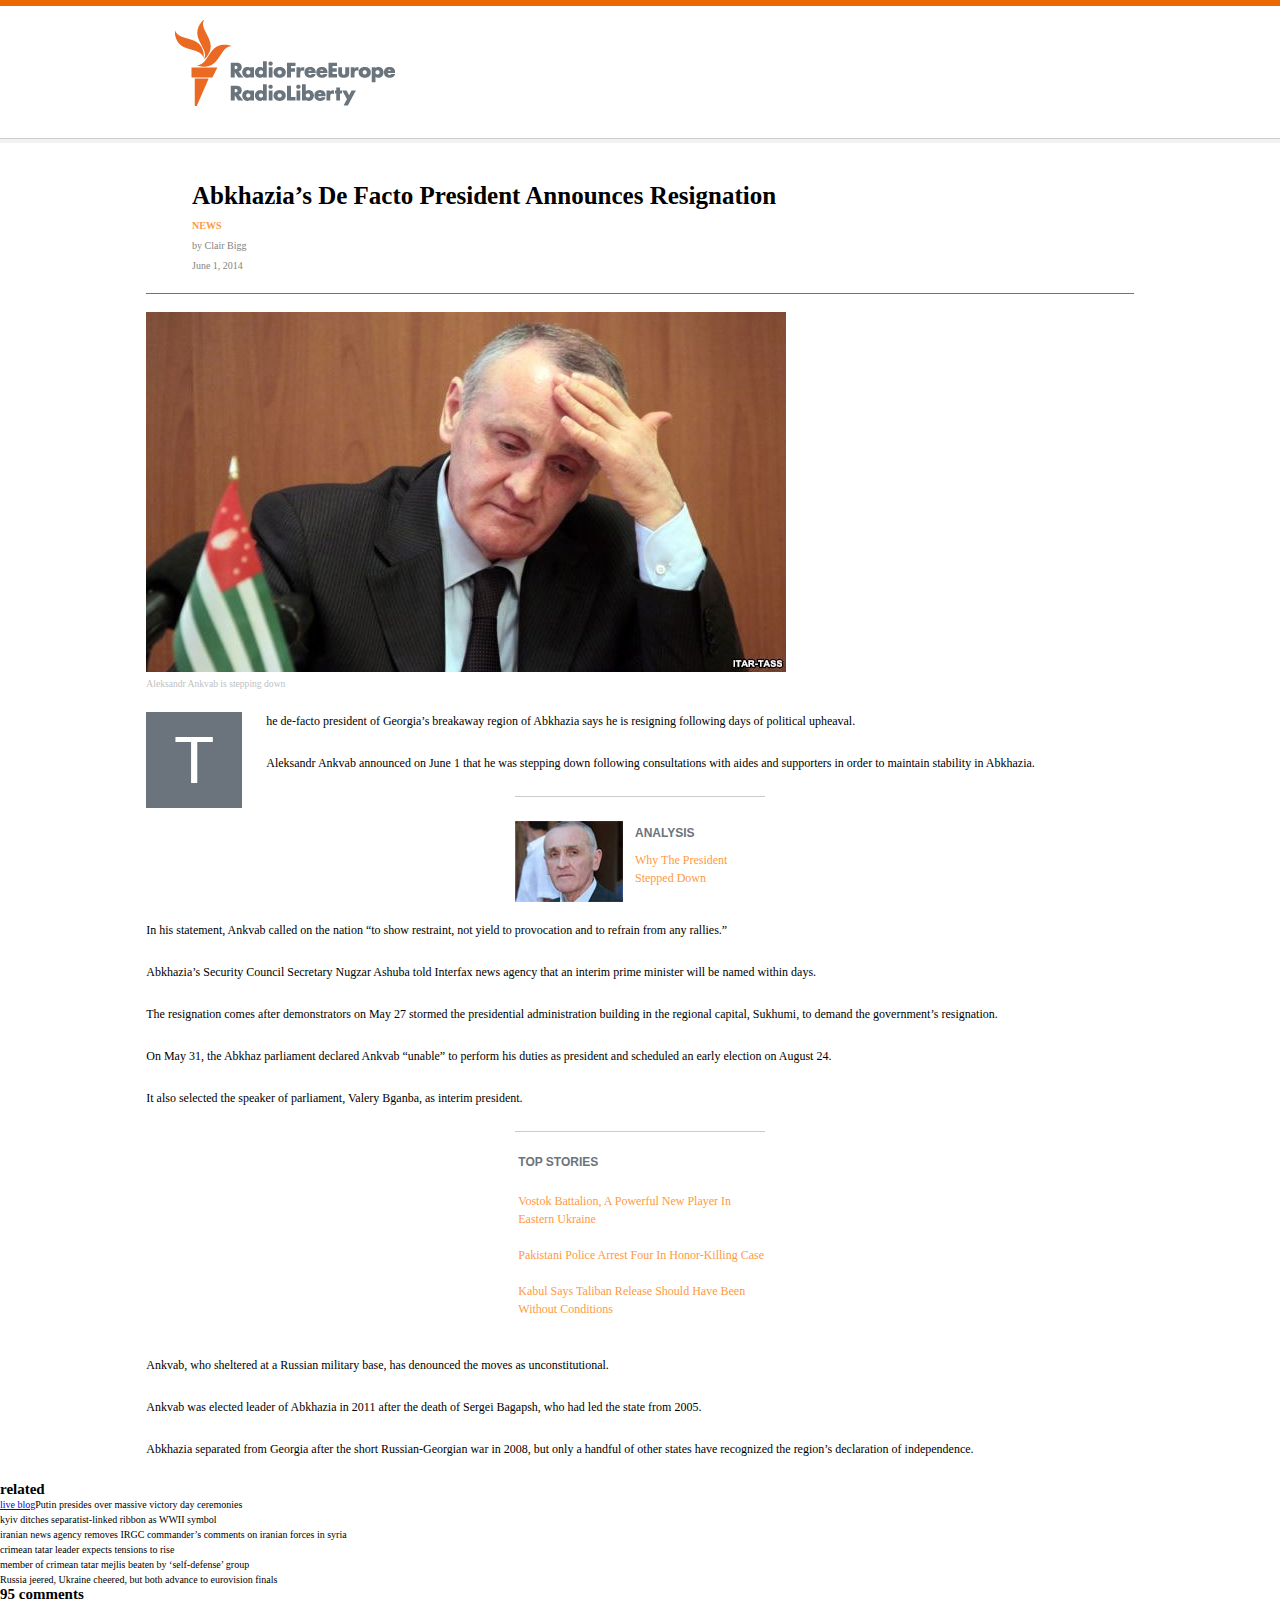
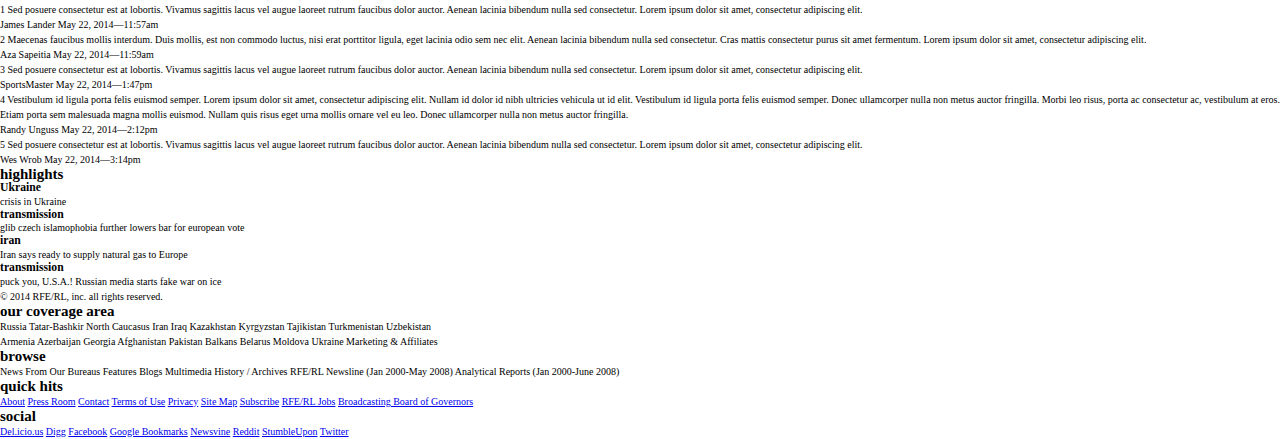
==== index.html @ d3524b1c "news section css complete" ====
<!DOCTYPE html>
<html>
	<head>
		<meta name="viewport" content="width=device-width, initial-scale=1" />
		<title>Radio Free Europe</title>
		<meta charset="UTF-8" /> 
		<link rel="stylesheet" type="text/css" href="/css/style.css" />
	</head>

 	<body>
 		<header><img class="logo" src="/img/rfe-logo.png"><h1 class="hide-text">radio free europe radio liberty</h1></header>
 		
<!-- news -->
 		<div class="btop"><h1 class="top-head">Abkhazia’s De Facto President Announces Resignation</h1>

 		<div class="news-by">
 			<p> <span class="news">news</span> <span class="rwd-line">by Clair Bigg</span><time>June 1, 2014</time></p>
 		</div> <!-- end news-by -->
 		
	 	<div class="news-section">
	 		<div class="aleksandr-ankvab">
	 			<img src="/img/aleksandr-ankvab.jpg">
	 			<p>Aleksandr Ankvab is stepping down</p>
	 		</div> <!-- end aleksandr-ankvab -->

	 		<div class="t"><p>t</p></div>
	 		<p class="sentence">he de-facto president of Georgia’s breakaway region of Abkhazia says he is resigning following days of political upheaval. </p>
			<p class="sentence">Aleksandr Ankvab announced on June 1 that he was stepping down 
			following consultations with aides and supporters in order to maintain stability in Abkhazia.</p>
			
			<div class="analysis"><img src="/img/aleksandr-ankvab2.jpg">
				<h2>analysis</h2>
				<p><a href="#">why the president stepped down</a></p>
			</div>

			<p class="sentence">In his statement, Ankvab called on the nation “to show restraint, not yield to provocation and to refrain from any rallies.”</p>
			<p class="sentence">Abkhazia’s Security Council Secretary Nugzar Ashuba told Interfax news agency that an interim prime minister will be named within days.</p>
			<p class="sentence">The resignation comes after demonstrators on May 27 stormed the presidential administration building in the regional capital, Sukhumi, to demand the government’s resignation.</p>
			<p class="sentence">On May 31, the Abkhaz parliament declared Ankvab “unable” to perform his duties as president and scheduled an early election on August 24.</p>
			<p class="sentence">It also selected the speaker of parliament, Valery Bganba, as interim president.</p>

			<div class="top-stories">	
				<h2>top stories</h2>
				<p class="sentence2"><a href="#">Vostok Battalion, A Powerful New Player In Eastern Ukraine</a></p>
				<p class="sentence2"><a href="#">Pakistani Police Arrest Four In Honor-Killing Case</a></p>
				<p class="sentence2"><a href="#">Kabul Says Taliban Release Should Have Been Without Conditions</a></p>
			</div>


			<p class="sentence">Ankvab, who sheltered at a Russian military base, has denounced the moves as unconstitutional.</p>
			<p class="sentence">Ankvab was elected leader of Abkhazia in 2011 after the death of Sergei Bagapsh, who had led the state from 2005.</p>
			<p class="sentence">Abkhazia separated from Georgia after the short Russian-Georgian war in 2008, but only a handful of other states have recognized the region’s declaration of independence.</p>
		</div><!-- end news-section -->
<!-- related -->
		<h2>related</h2>
		<p><a href="#">live blog</a>Putin presides over massive victory day ceremonies</p>
		<p>kyiv ditches separatist-linked ribbon as WWII symbol</p>
		<p>iranian news agency removes IRGC commander’s comments on iranian forces in syria</p>
		<p>crimean tatar leader expects tensions to rise</p>
		<p>member of crimean tatar mejlis beaten by ‘self-defense’ group</p>
		<p>Russia jeered, Ukraine cheered, but both advance to eurovision finals</p>
<!-- comments -->
		<h2>95 comments</h2>
		<p>1 Sed posuere consectetur est at lobortis. Vivamus sagittis lacus vel augue laoreet rutrum faucibus dolor auctor. Aenean lacinia bibendum nulla sed consectetur. Lorem ipsum dolor sit amet, consectetur adipiscing elit.</p>
		<p>James Lander <time>May 22, 2014—11:57am</time></p>

		<p>2 Maecenas faucibus mollis interdum. Duis mollis, est non commodo luctus, nisi erat porttitor ligula, eget lacinia odio sem nec elit. Aenean lacinia bibendum nulla sed consectetur. Cras mattis consectetur purus sit amet fermentum. Lorem ipsum dolor sit amet, consectetur adipiscing elit.</p>
		<p>Aza Sapeitia <time>May 22, 2014—11:59am</time></p>

		<p>3 Sed posuere consectetur est at lobortis. Vivamus sagittis lacus vel augue laoreet rutrum faucibus dolor auctor. Aenean lacinia bibendum nulla sed consectetur. Lorem ipsum dolor sit amet, consectetur adipiscing elit.</p>
		<p>SportsMaster <time>May 22, 2014—1:47pm</time></p>

		<p>4 Vestibulum id ligula porta felis euismod semper. Lorem ipsum dolor sit amet, consectetur adipiscing elit. Nullam id dolor id nibh ultricies vehicula ut id elit. Vestibulum id ligula porta felis euismod semper. Donec ullamcorper nulla non metus auctor fringilla. Morbi leo risus, porta ac consectetur ac, vestibulum at eros. Etiam porta sem malesuada magna mollis euismod. Nullam quis risus eget urna mollis ornare vel eu leo. Donec ullamcorper nulla non metus auctor fringilla.</p>
		<p>Randy Unguss <time>May 22, 2014—2:12pm</time></p>

		<p>5 Sed posuere consectetur est at lobortis. Vivamus sagittis lacus vel augue laoreet rutrum faucibus dolor auctor. Aenean lacinia bibendum nulla sed consectetur. Lorem ipsum dolor sit amet, consectetur adipiscing elit.</p>
		<p>Wes Wrob <time>May 22, 2014—3:14pm</time></p></div>
<!-- highlights -->
		<h2>highlights</h2>
		<h3>Ukraine</h3> 
		<p>crisis in Ukraine</p>

		<h3>transmission</h3>
		<p>glib czech islamophobia further lowers bar for european vote</p>

		<h3>iran</h3>
		<p>Iran says ready to supply natural gas to Europe</p>

		<h3>transmission</h3>
		<p>puck you, U.S.A.! Russian media starts fake war on ice</p>
<!-- footer -->
		<p>&copy; 2014 RFE/RL, inc. all rights reserved.</p>

		<h2>our coverage area</h2>
		<p>Russia Tatar-Bashkir North Caucasus Iran Iraq Kazakhstan Kyrgyzstan Tajikistan Turkmenistan Uzbekistan</p>
		<p>Armenia Azerbaijan Georgia Afghanistan Pakistan Balkans Belarus Moldova Ukraine Marketing &amp; Affiliates</p>

		<h2>browse</h2>
		<p>News From Our Bureaus Features Blogs Multimedia History / Archives RFE/RL Newsline (Jan 2000-May 2008) Analytical Reports (Jan 2000-June 2008)</p>

		<h2>quick hits</h2>
		<p><a href="#">About</a> <a href="#">Press Room</a> <a href="#">Contact</a> <a href="#">Terms of Use</a> <a href="#">Privacy</a> <a href="#">Site Map</a> <a href="#">Subscribe</a> <a href="#">RFE/RL Jobs</a> <a href="#">Broadcasting Board of Governors</a></p>

		<h2>social</h2>
		<p><a href="#">Del.icio.us</a> <a href="#">Digg</a> <a href="#">Facebook</a> <a href="#">Google Bookmarks</a> <a href="#">Newsvine</a> <a href="#">Reddit</a> <a href="#">StumbleUpon</a> <a href="#">Twitter</a></p>
 	</body>
</html>
---- css/style.css ----
/*---------general styles---------*/




* {
		margin				: 				0 															;
		padding				: 				0 															;
		line-height 		: 				1 															;
}			



body {			
		font-family 		: 				"merriweather","times new roman", serif;
		background			: 				#ffffff													;
		font-size			:   			62.5%                               						; 
}							



h1, 			
h2, 			
h3, 			
h4, 			
h5, 			
h6 {			
		font-family 		: 				"merriweather","times new roman", serif;						
}

p {
	line-height: 1.5em;
}
	
/*---------global combinations-----*/
			

img {
	max-width: 100%;
}


.debug{			
		background			: 				red !important												;
}			




.clearfix:after {
    content: ".";
    display: block;
    height: 0;
    clear: both;
    visibility: hidden;
}

.hide-text {
text-indent: 100%;
white-space: nowrap;
overflow: hidden;
}

.rwd-line {
	display: block;
}			
			
/*---------specific styles---------*/

header{
	width: 100% ;
	border-top: 6px solid #ec6803;
	border-bottom: 1px solid #cccccc;
	outline-bottom: 4px solid #f2f2f2; 
}
.logo {
	margin-left: 13.642857143%; /*191/1400*/
	margin-top: 1.4em;
	margin-bottom: 1em;
}
.btop {
	width: 100% ;
	border-top: 4px solid #f2f2f2;
}
.top-head {
	font-size: 2.5em;
	text-align: left;
	margin-left: 15%; /*210/1400*/
	margin-top: 1.5em;
	line-height: 1.2em;
}
.news-by {
	color: #848484;
	margin-left: 15%; /*210/1400*/
}
.news-by p {
	line-height: 3em;	
}

.news {
	color: #ff993f;
	text-transform: uppercase;
	font-weight: bold;

}

.news-section {
	width: 77.142857143%; /*1080/1400*/
	border-top: 1px solid #6b747c;
	margin: 0 auto;
	margin-top: 1em;
	padding-top: 1.5em;
	font-size: 1.2em;
}

.aleksandr-ankvab p{
	color: #bfbfbf;
	font-size: .8em;
	line-height: 2em;
	margin-bottom: 2em;
}

.t{
	width: 5.7em;
	height: 6.7em;
	background: #6b747c;
	padding-left: 2.3em;
	padding-top: 1.3em;
	float: left;
	margin-right: 2em;
	margin-bottom: 1em;
}

.t p{
	color: #ffffff;
	text-transform:uppercase;
	font-size: 5.5em;
	font-family : verdana, arial, sans-serif;
	line-height: 1em;
}

.sentence {
	margin-bottom: 2em;
}

.analysis {
	border-top: 1px solid #cccccc;
	padding-top: 2em;
	width: 250px;
	height: 100px;
	margin:0 auto
}

.analysis img {
	float: left;
	margin-right: 1em;
}

.analysis h2 {
	color: #6b747c;
	text-transform: uppercase;
	font-family : "futurastd", arial, sans-serif;
	font-size: 1em;
	margin-bottom: 1em;
	margin-top: .5em;
}

.analysis a{
	color: #ff993f;
	text-transform: capitalize;
	text-decoration: none;
	font-size: 1em;
}

.top-stories{
	border-top: 1px solid #cccccc;
	padding-top: 2em;
	width: 247px;
	height: 200px;
	margin:0 auto;
	padding-left: .3em;
}

.top-stories h2 {
	color: #6b747c;
	text-transform: uppercase;
	font-family : "futurastd", arial, sans-serif;
	font-size: 1em;
	margin-bottom: 2em;
}

.top-stories a{
	color: #ff993f;
	text-transform: capitalize;
	text-decoration: none;
	font-size: 1em;
}

.sentence2 {
	margin-bottom: 1.5em;
}

/*@media screen and (min-width: 480px) {
	.rwd-line {
		display: inline;
	}
*/
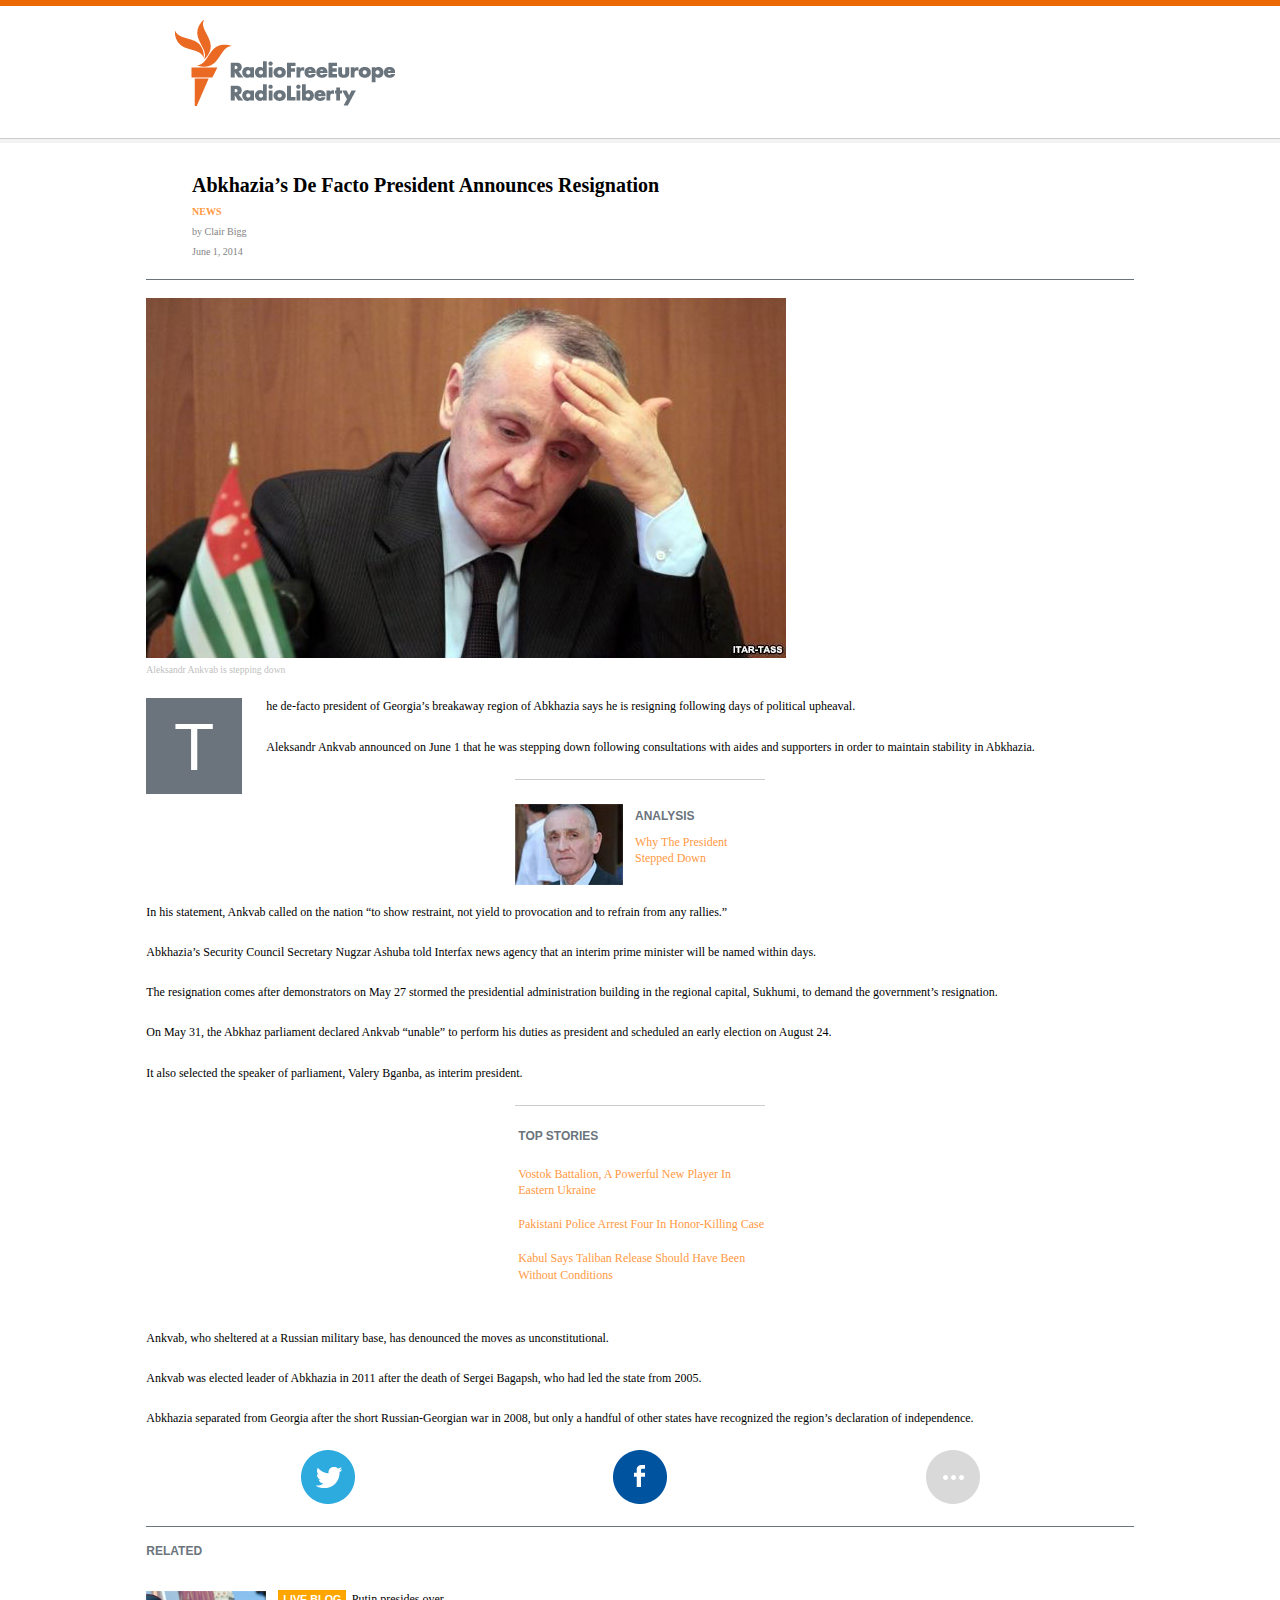
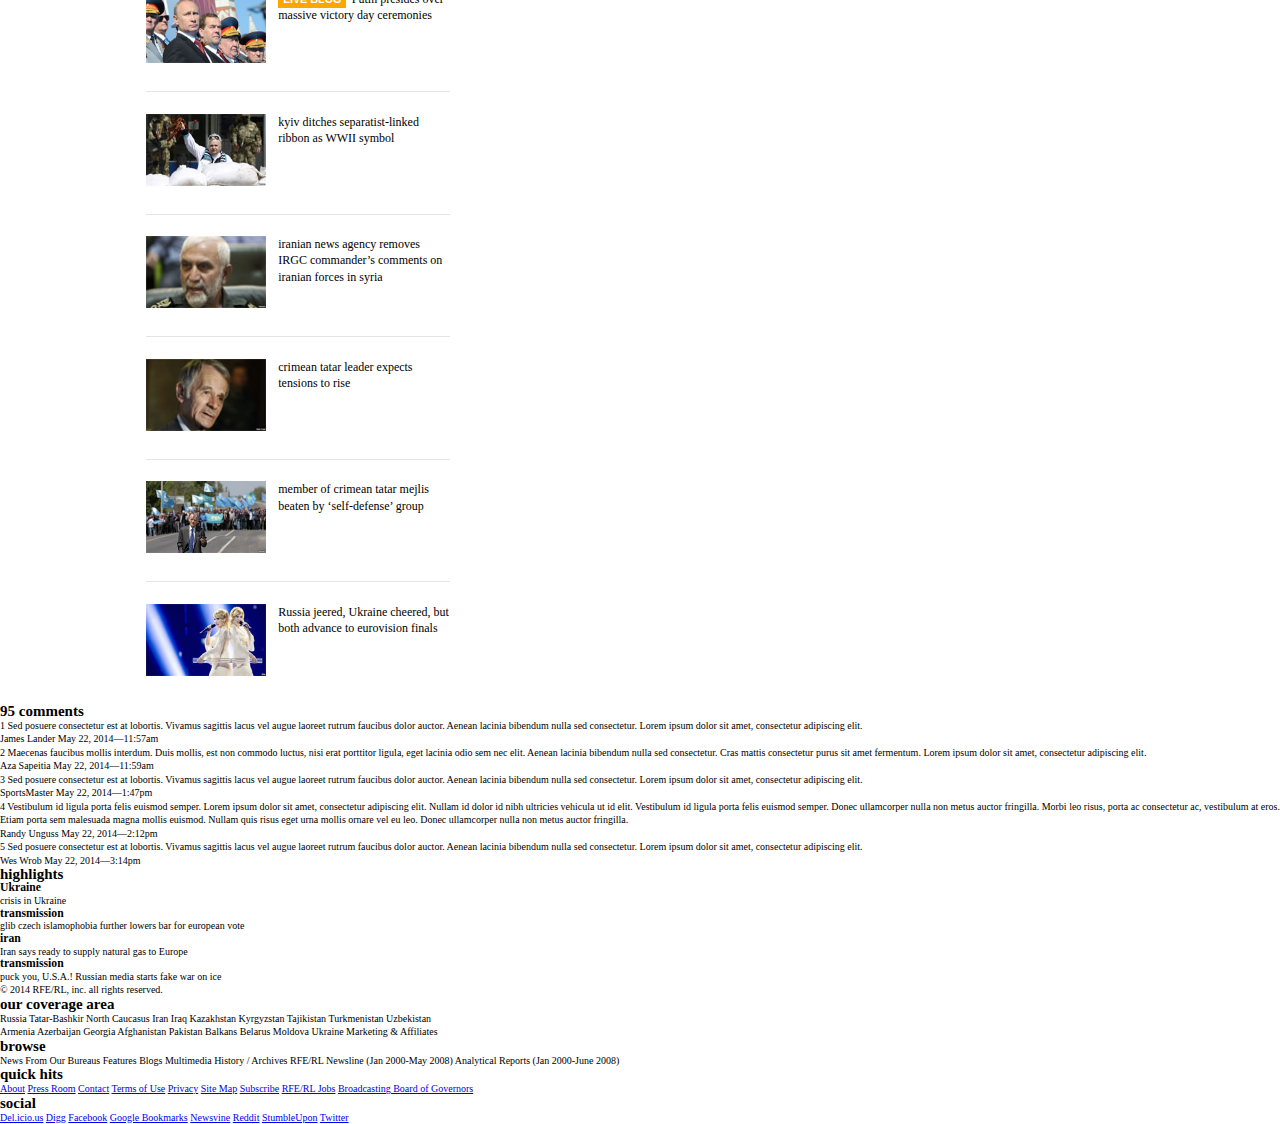
==== commit 6f0f1c2e: "social media and related section css complete" ====
--- a/index.html
+++ b/index.html
@@ -51,14 +51,29 @@
 			<p class="sentence">Ankvab was elected leader of Abkhazia in 2011 after the death of Sergei Bagapsh, who had led the state from 2005.</p>
 			<p class="sentence">Abkhazia separated from Georgia after the short Russian-Georgian war in 2008, but only a handful of other states have recognized the region’s declaration of independence.</p>
 		</div><!-- end news-section -->
+			
+			<div class="social-media">
+				<a href="https://twitter.com/share"><img class="twitter"src="/img/twitter.png"></a>
+				<a href="http://www.facebook.com/sharer/sharer.php?u=#url"><img class="facebook"src="/img/facebook.png"></a>
+				<a href=""><img class="more"src="/img/more.png"></a>
+			</div> <!-- end social-media -->
+		
 <!-- related -->
-		<h2>related</h2>
-		<p><a href="#">live blog</a>Putin presides over massive victory day ceremonies</p>
-		<p>kyiv ditches separatist-linked ribbon as WWII symbol</p>
-		<p>iranian news agency removes IRGC commander’s comments on iranian forces in syria</p>
-		<p>crimean tatar leader expects tensions to rise</p>
-		<p>member of crimean tatar mejlis beaten by ‘self-defense’ group</p>
-		<p>Russia jeered, Ukraine cheered, but both advance to eurovision finals</p>
+		<div class="related-section">
+			<h2>related</h2>
+			<div class="size"><img src="/img/putin.jpg"><p><a class="live-blog" href="#">live blog</a>Putin presides over massive victory day ceremonies</p></div>
+
+			<div class="border size"><img src="/img/kyiv.jpg"><p>kyiv ditches separatist-linked ribbon as WWII symbol</p></div>
+
+			<div class="border size"><img src="/img/iranian.jpg"><p>iranian news agency removes IRGC commander’s comments on iranian forces in syria</p></div>
+
+			<div class="border size"><img src="/img/crimean.jpg"><p>crimean tatar leader expects tensions to rise</p></div>
+
+			<div class="border size"><img src="/img/member.jpg"><p>member of crimean tatar mejlis beaten by ‘self-defense’ group</p></div>
+
+			<div class="border size"><img src="/img/russia.jpg"><p>Russia jeered, Ukraine cheered, but both advance to eurovision finals</p></div>
+		</div><!-- end related-section -->
+
 <!-- comments -->
 		<h2>95 comments</h2>
 		<p>1 Sed posuere consectetur est at lobortis. Vivamus sagittis lacus vel augue laoreet rutrum faucibus dolor auctor. Aenean lacinia bibendum nulla sed consectetur. Lorem ipsum dolor sit amet, consectetur adipiscing elit.</p>
--- a/css/style.css
+++ b/css/style.css
@@ -29,7 +29,7 @@
 }
 
 p {
-	line-height: 1.5em;
+	line-height: 1.35em;
 }
 	
 /*---------global combinations-----*/
@@ -83,7 +83,7 @@
 	border-top: 4px solid #f2f2f2;
 }
 .top-head {
-	font-size: 2.5em;
+	font-size: 2em;
 	text-align: left;
 	margin-left: 15%; /*210/1400*/
 	margin-top: 1.5em;
@@ -200,6 +200,70 @@
 	margin-bottom: 1.5em;
 }
 
+.facebook {
+	margin-left: 20%;
+	margin-right: 20%;
+}
+
+.social-media {
+	text-align: center;
+	margin-bottom: 2em;
+}
+
+.related-section {
+	width: 77.142857143%; /*1080/1400*/
+	border-top: 1px solid #6b747c;
+	margin: 0 auto;
+	margin-top: 1em;
+	padding-top: 1.5em;
+	font-size: 1.2em;
+}
+
+.related-section h2 {
+	color: #6b747c;
+	text-transform: uppercase;
+	font-family : "futurastd", arial, sans-serif;
+	font-size: 1em;
+	margin-bottom: 1em;
+}
+
+.related-section img {
+	width: 120px;
+	height: 72px;
+	float: left;
+	margin-right: 1em;
+}
+
+.size{
+	height: 100px;
+	text-align: left;
+	max-width: 304px;
+	padding-top: 1.8em;
+}
+
+.related p {
+	font-size: 1.2em;
+	line-height: 1em;
+	clear: both;
+
+}
+
+.border {
+	border-top: 1px solid #e5e5e5;
+}
+
+.live-blog {
+	background: orange;
+	font-size: .9em;
+	color: #ffffff;
+	text-transform: uppercase;
+	font-weight: bold;
+	text-decoration: none;
+	font-family : "futurastd", arial, sans-serif;
+	padding: 3px 5px;
+	margin-right: .5em;
+}
+
 /*@media screen and (min-width: 480px) {
 	.rwd-line {
 		display: inline;
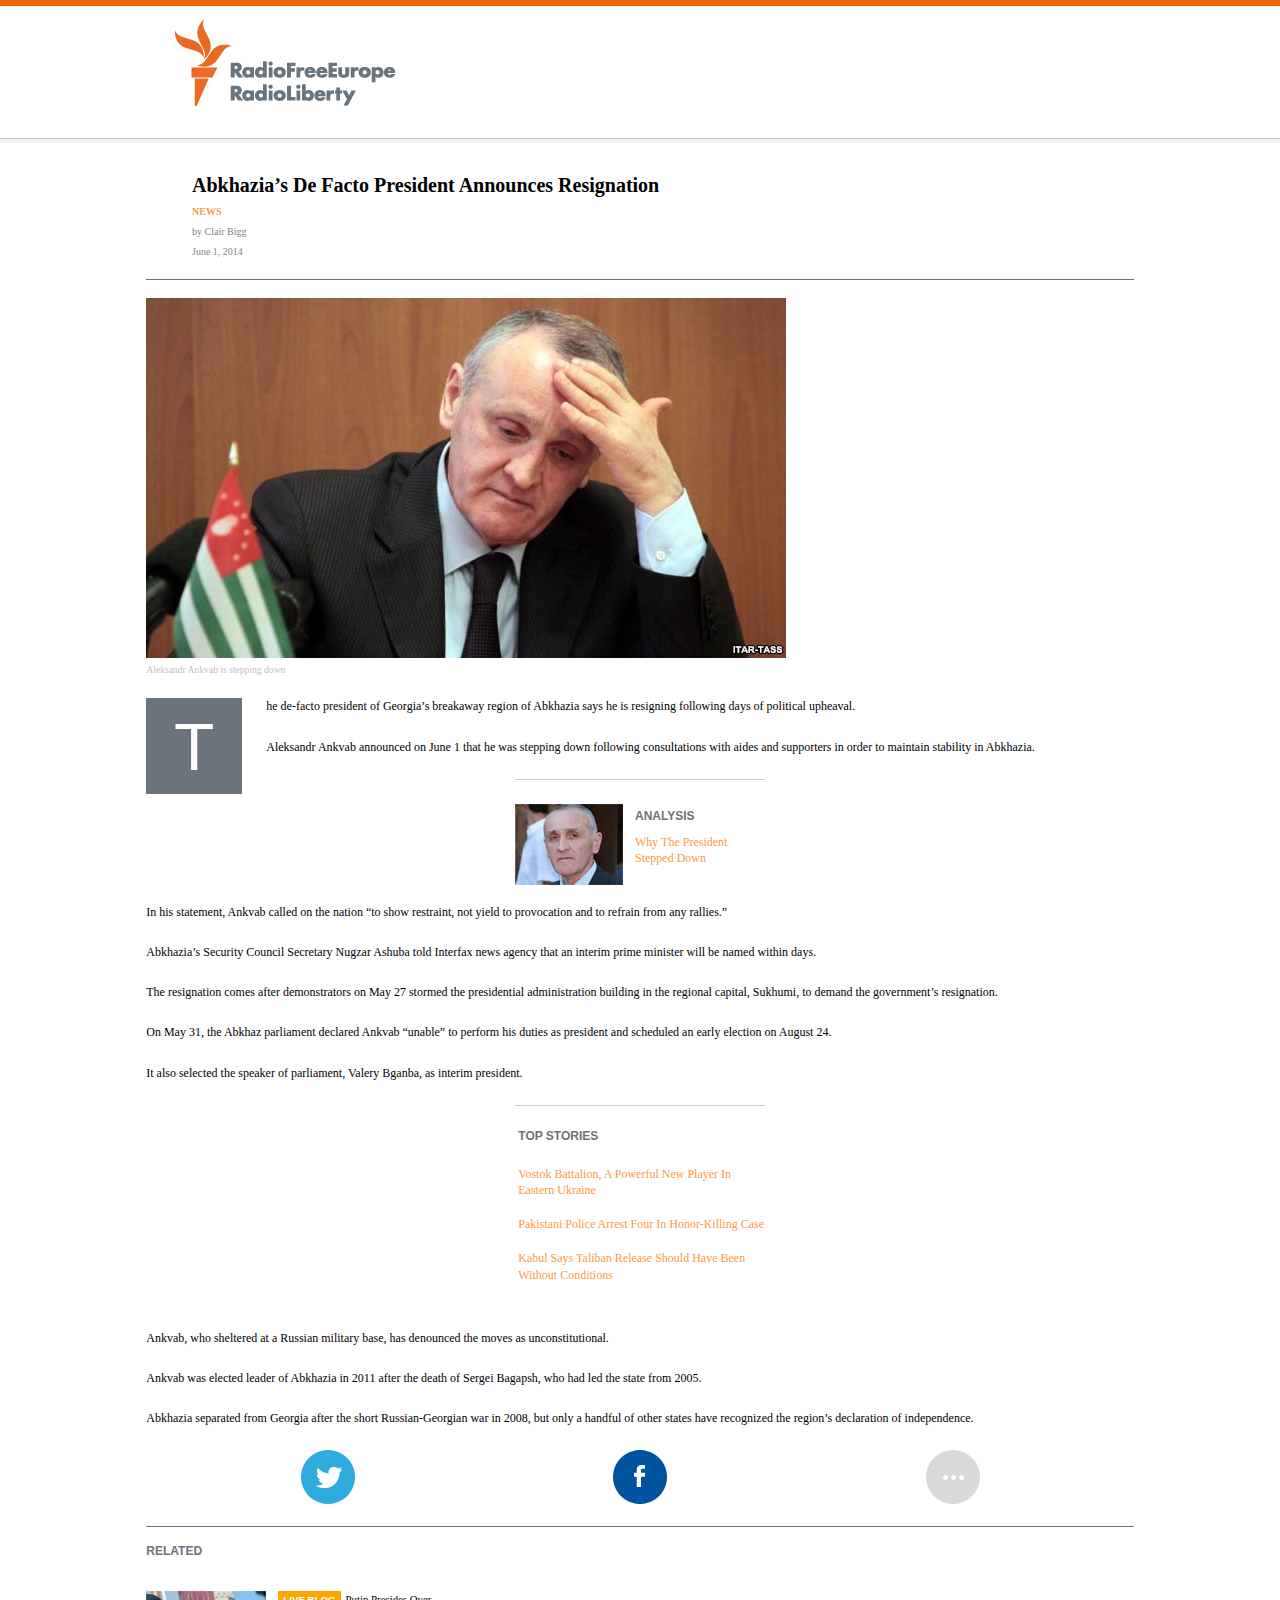
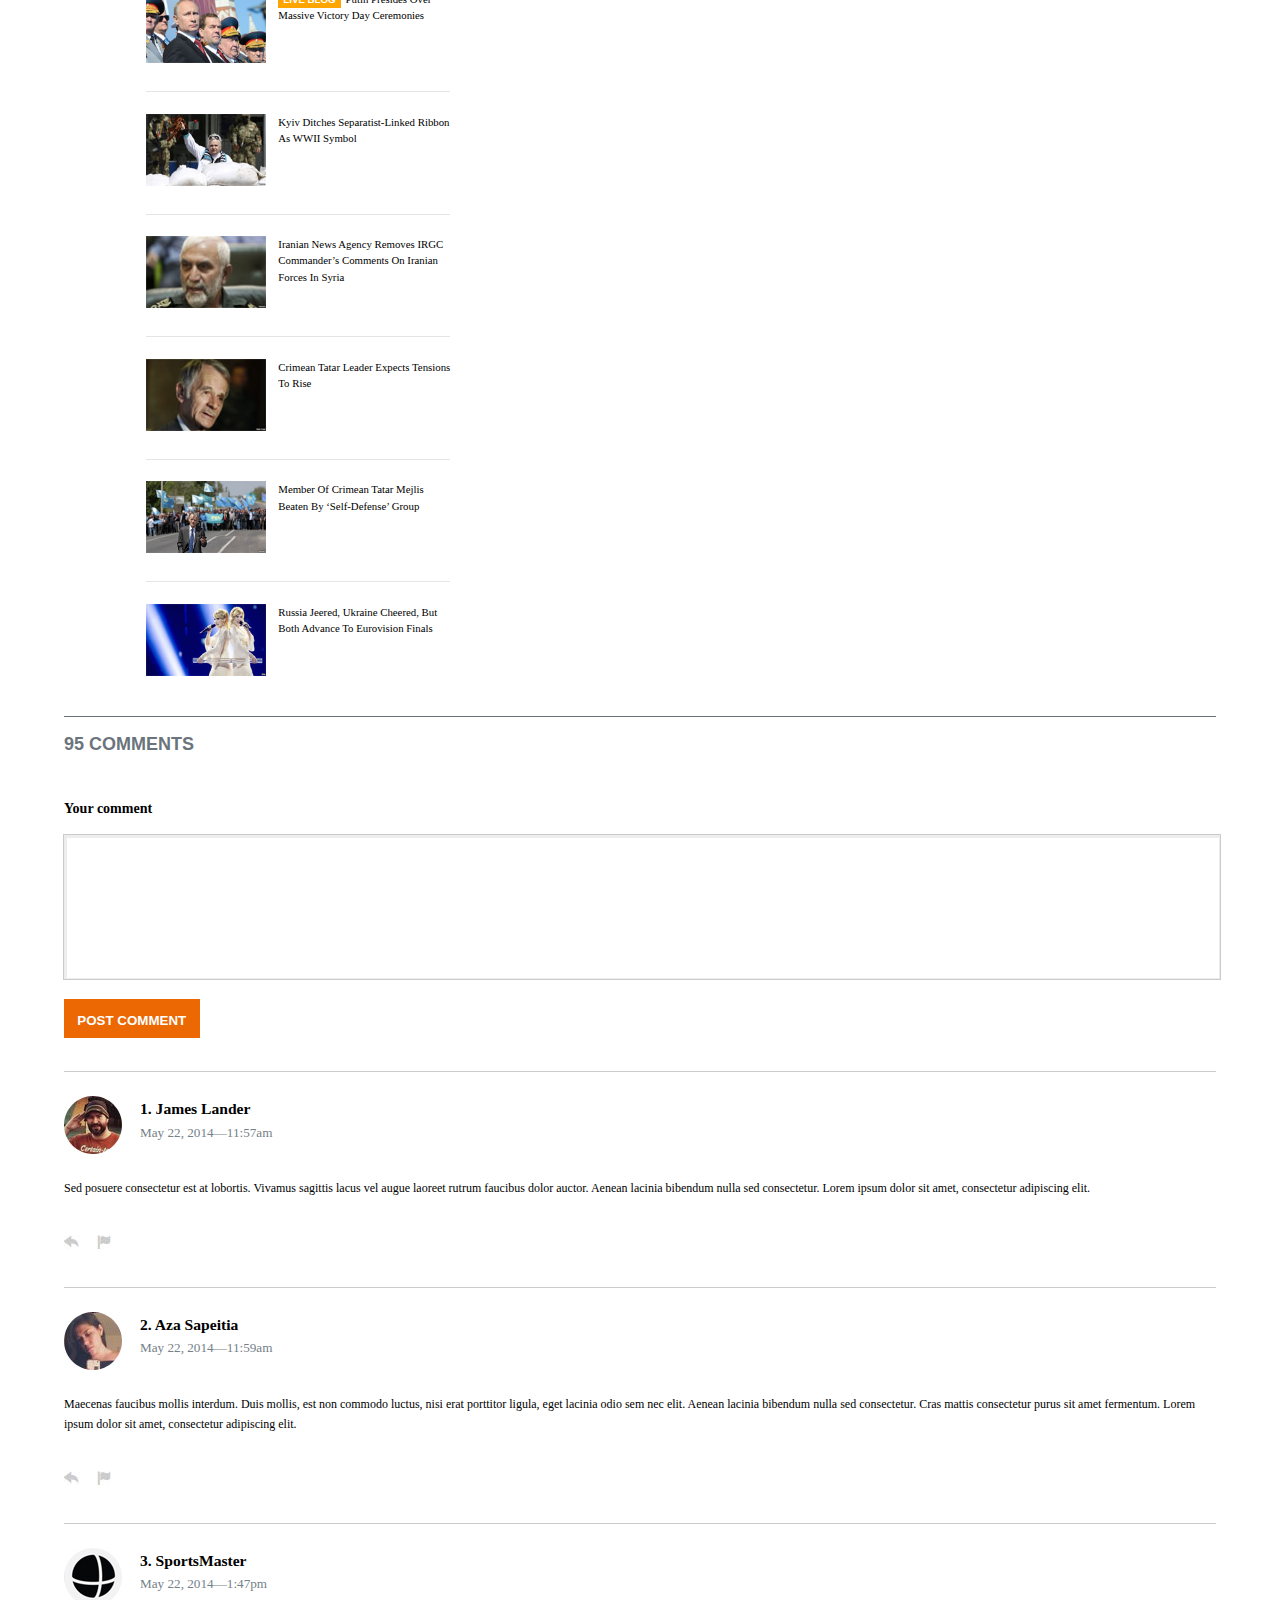
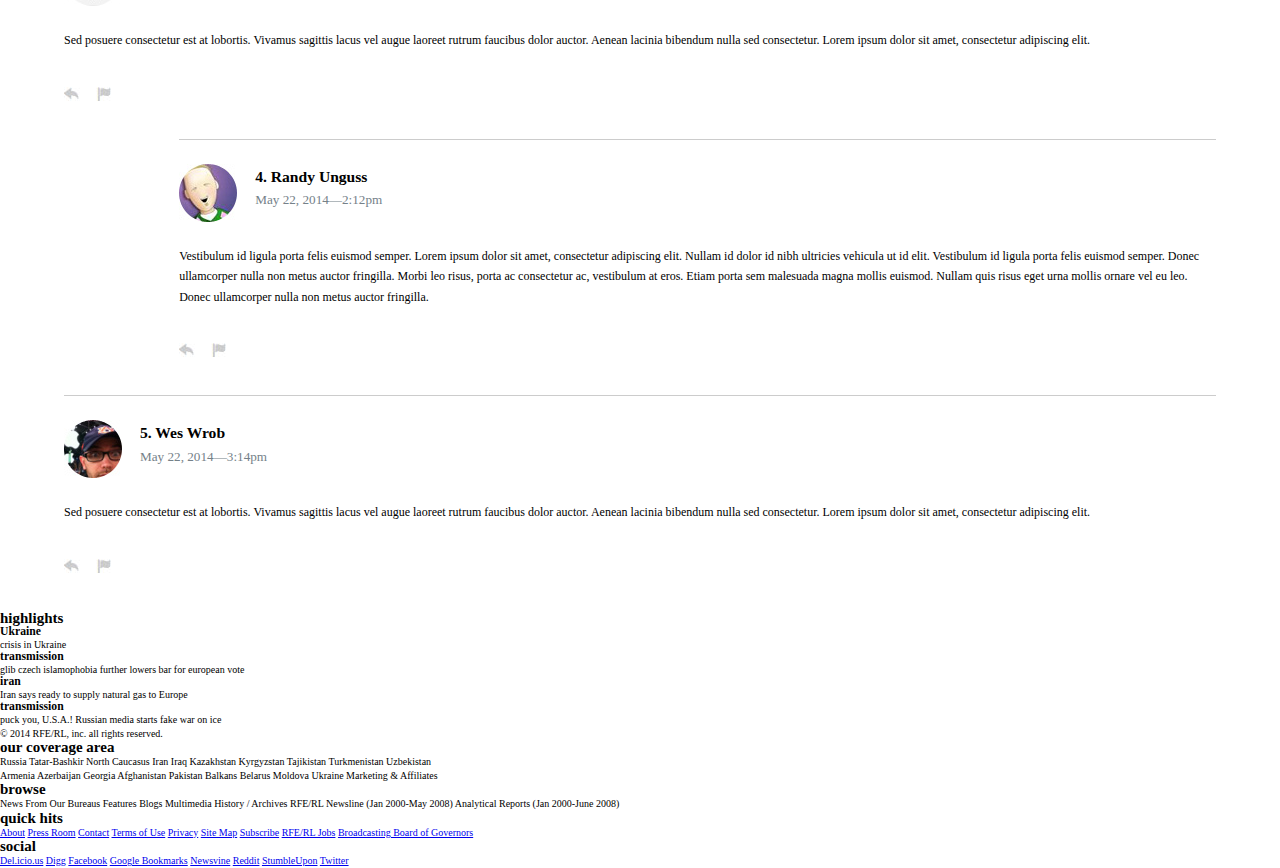
==== commit 4041fb57: "comment section css complete" ====
--- a/index.html
+++ b/index.html
@@ -75,21 +75,69 @@
 		</div><!-- end related-section -->
 
 <!-- comments -->
-		<h2>95 comments</h2>
-		<p>1 Sed posuere consectetur est at lobortis. Vivamus sagittis lacus vel augue laoreet rutrum faucibus dolor auctor. Aenean lacinia bibendum nulla sed consectetur. Lorem ipsum dolor sit amet, consectetur adipiscing elit.</p>
-		<p>James Lander <time>May 22, 2014—11:57am</time></p>
+		<div class="comments-section">
+			<h2>95 comments</h2>
+			
+			<div class="comment-box">
+				<form action="#">
+				<h3 class="your-comment">Your comment</h3> 
+				<input class="input-box" type="text" value="">
+				<span class="rwd-line"><input class="sub-btn" type="submit" value="post comment"></span>
+				</form>
+			</div><!-- end comment-box -->
 
-		<p>2 Maecenas faucibus mollis interdum. Duis mollis, est non commodo luctus, nisi erat porttitor ligula, eget lacinia odio sem nec elit. Aenean lacinia bibendum nulla sed consectetur. Cras mattis consectetur purus sit amet fermentum. Lorem ipsum dolor sit amet, consectetur adipiscing elit.</p>
-		<p>Aza Sapeitia <time>May 22, 2014—11:59am</time></p>
+			<div class="comment">
+				<div class="img-name">
+					<img src="/img/james.jpg">
+					<p class="name">1. James Lander </p>
+					<time class="date">May 22, 2014—11:57am</time>
+				</div>
+				<p><span class="big-number">1</span> Sed posuere consectetur est at lobortis. Vivamus sagittis lacus vel augue laoreet rutrum faucibus dolor auctor. Aenean lacinia bibendum nulla sed consectetur. Lorem ipsum dolor sit amet, consectetur adipiscing elit.</p>
+				<img class="flag" src="/img/flag.jpg">
+			</div> <!-- end comment -->
+			
+			<div class="comment">
+				<div class="img-name">
+					<img src="/img/aza.jpg">
+					<p class="name">2. Aza Sapeitia </p>
+					<time class="date">May 22, 2014—11:59am</time>
+				</div>
+				<p><span class="big-number">2</span> Maecenas faucibus mollis interdum. Duis mollis, est non commodo luctus, nisi erat porttitor ligula, eget lacinia odio sem nec elit. Aenean lacinia bibendum nulla sed consectetur. Cras mattis consectetur purus sit amet fermentum. Lorem ipsum dolor sit amet, consectetur adipiscing elit.</p>
+				<img class="flag" src="/img/flag.jpg">
+			</div> <!-- end comment -->
+			
+			<div class="comment">
+				<div class="img-name">
+					<img src="/img/sportsmaster.jpg">
+					<p class="name">3. SportsMaster</p>
+					<time class="date">May 22, 2014—1:47pm</time>	
+				</div>
+				<p><span class="big-number">3</span> Sed posuere consectetur est at lobortis. Vivamus sagittis lacus vel augue laoreet rutrum faucibus dolor auctor. Aenean lacinia bibendum nulla sed consectetur. Lorem ipsum dolor sit amet, consectetur adipiscing elit.</p>
+				<img class="flag" src="/img/flag.jpg">
+			</div> <!-- end comment -->
+			
+			<div class="reply">
+				<div class="img-name">
+					<img src="/img/randy.jpg">
+					<p class="name">4. Randy Unguss</p>
+					<time class="date">May 22, 2014—2:12pm</time>
+				</div>
+				<p><span class="big-number">4</span> Vestibulum id ligula porta felis euismod semper. Lorem ipsum dolor sit amet, consectetur adipiscing elit. Nullam id dolor id nibh ultricies vehicula ut id elit. Vestibulum id ligula porta felis euismod semper. Donec ullamcorper nulla non metus auctor fringilla. Morbi leo risus, porta ac consectetur ac, vestibulum at eros. Etiam porta sem malesuada magna mollis euismod. Nullam quis risus eget urna mollis ornare vel eu leo. Donec ullamcorper nulla non metus auctor fringilla.</p>
+				<img class="flag" src="/img/flag.jpg">
+			</div> <!-- end reply -->
+			
+			<div class="comment">
+				<div class="img-name">
+					<img src="/img/wes.jpg">			
+					<p class="name">5. Wes Wrob</p>
+					<time class="date">May 22, 2014—3:14pm</time>
+				</div>	
+				<p><span class="big-number">5</span> Sed posuere consectetur est at lobortis. Vivamus sagittis lacus vel augue laoreet rutrum faucibus dolor auctor. Aenean lacinia bibendum nulla sed consectetur. Lorem ipsum dolor sit amet, consectetur adipiscing elit.</p>	
+				<img class="flag" src="/img/flag.jpg">		
+			</div> <!-- end comment -->
+		</div> <!-- end comments-section -->
 
-		<p>3 Sed posuere consectetur est at lobortis. Vivamus sagittis lacus vel augue laoreet rutrum faucibus dolor auctor. Aenean lacinia bibendum nulla sed consectetur. Lorem ipsum dolor sit amet, consectetur adipiscing elit.</p>
-		<p>SportsMaster <time>May 22, 2014—1:47pm</time></p>
 
-		<p>4 Vestibulum id ligula porta felis euismod semper. Lorem ipsum dolor sit amet, consectetur adipiscing elit. Nullam id dolor id nibh ultricies vehicula ut id elit. Vestibulum id ligula porta felis euismod semper. Donec ullamcorper nulla non metus auctor fringilla. Morbi leo risus, porta ac consectetur ac, vestibulum at eros. Etiam porta sem malesuada magna mollis euismod. Nullam quis risus eget urna mollis ornare vel eu leo. Donec ullamcorper nulla non metus auctor fringilla.</p>
-		<p>Randy Unguss <time>May 22, 2014—2:12pm</time></p>
-
-		<p>5 Sed posuere consectetur est at lobortis. Vivamus sagittis lacus vel augue laoreet rutrum faucibus dolor auctor. Aenean lacinia bibendum nulla sed consectetur. Lorem ipsum dolor sit amet, consectetur adipiscing elit.</p>
-		<p>Wes Wrob <time>May 22, 2014—3:14pm</time></p></div>
 <!-- highlights -->
 		<h2>highlights</h2>
 		<h3>Ukraine</h3> 
--- a/css/style.css
+++ b/css/style.css
@@ -92,6 +92,7 @@
 .news-by {
 	color: #848484;
 	margin-left: 15%; /*210/1400*/
+
 }
 .news-by p {
 	line-height: 3em;	
@@ -111,6 +112,7 @@
 	margin-top: 1em;
 	padding-top: 1.5em;
 	font-size: 1.2em;
+	/*padding-left: 15.555555556% 168/1080*/
 }
 
 .aleksandr-ankvab p{
@@ -241,11 +243,10 @@
 	padding-top: 1.8em;
 }
 
-.related p {
-	font-size: 1.2em;
-	line-height: 1em;
-	clear: both;
-
+.related-section p {
+	font-size: .9em;
+	line-height: 1.5em;
+	text-transform: capitalize;
 }
 
 .border {
@@ -264,6 +265,94 @@
 	margin-right: .5em;
 }
 
+.comments-section {
+	width: 90%;
+	border-top: 1px solid #6b747c;
+	margin: 0 auto;
+	margin-top: 1em;
+	padding-top: 1.5em;
+	font-size: 1.2em;
+}
+
+.img-name {
+	margin-bottom: 3em;
+	float: none;
+}
+
+.comments-section p {
+	line-height: 1.7em;
+}
+
+.big-number {
+	display: none;
+}
+
+.comments-section h2 {
+	font-family : "futurastd", arial, sans-serif;
+	text-transform: uppercase;
+	color: #6b747c;
+}
+
+.comment-box {
+	margin-top: 4em;
+}
+
+.input-box {
+	height: 10.5em;
+	width: 100%;
+	margin-top: 1.5em;
+	margin-bottom: 1.5em;
+	outline: 1px solid #cbcbcb;
+	border-top: 3px solid #ededed;
+	border-left: 3px solid #ededed;
+	border-bottom: 1px solid #ededed;
+	border-right: 1px solid #ededed;
+}
+
+.sub-btn {
+	border:none;
+	text-transform: uppercase;
+	color: #ffffff;
+	background: #ec6803; 
+	font-weight: bold;
+	padding: 1.1em 1em .8em;
+	margin-bottom: 2.5em;
+}
+
+.comment,
+.reply {
+	border-top: 1px solid #cccccc;
+	padding-top: 2em;
+	padding-bottom: 3em;
+}
+
+.comment img,
+.reply img {
+
+	margin-right: 1.5em;
+}
+.img-name img{
+	float: left;
+}
+
+.reply {
+	margin-left: 10%;
+}
+
+.name {
+	font-size: 1.3em;
+	font-weight: bold;
+	line-height: 1.5em;
+}
+
+.date {
+	color: #758189;
+	font-size: 1.1em;
+	line-height: 1.5em;
+}
+.flag {
+	margin-top: 3em;
+}
 /*@media screen and (min-width: 480px) {
 	.rwd-line {
 		display: inline;
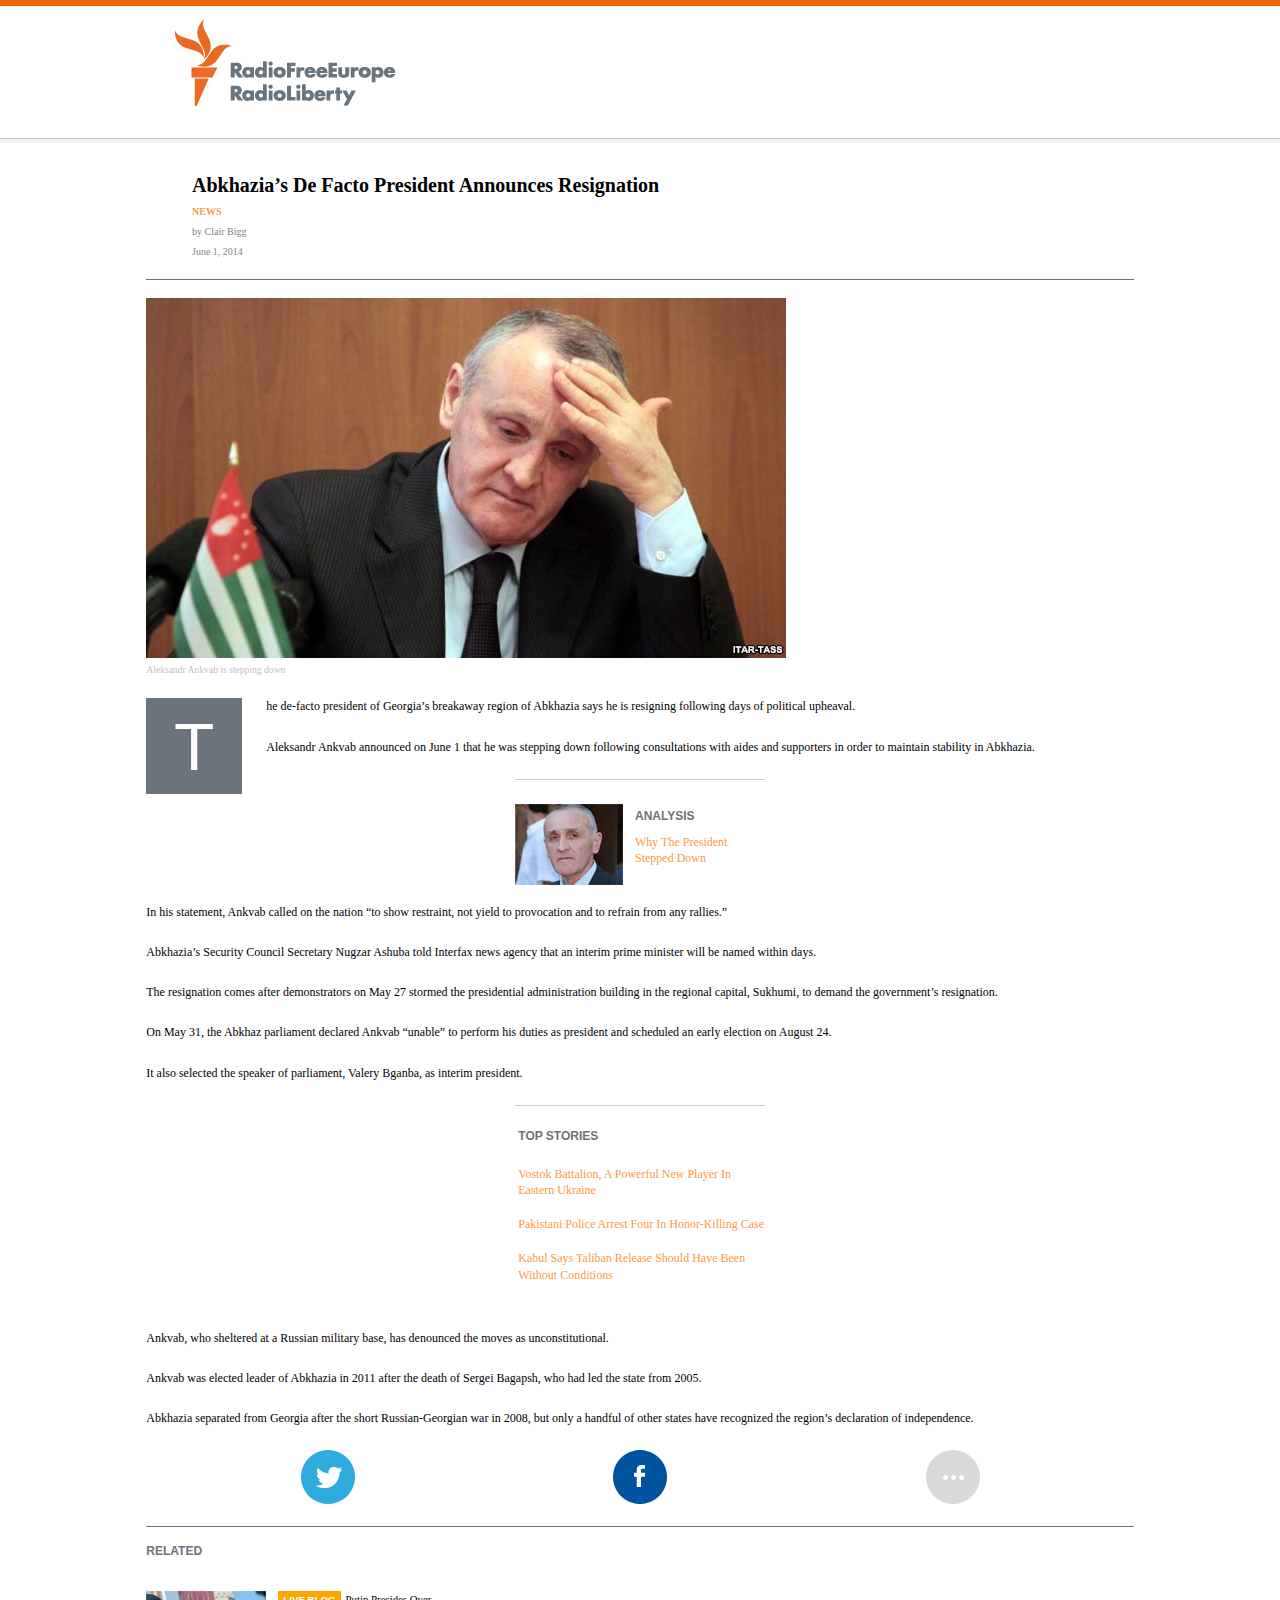
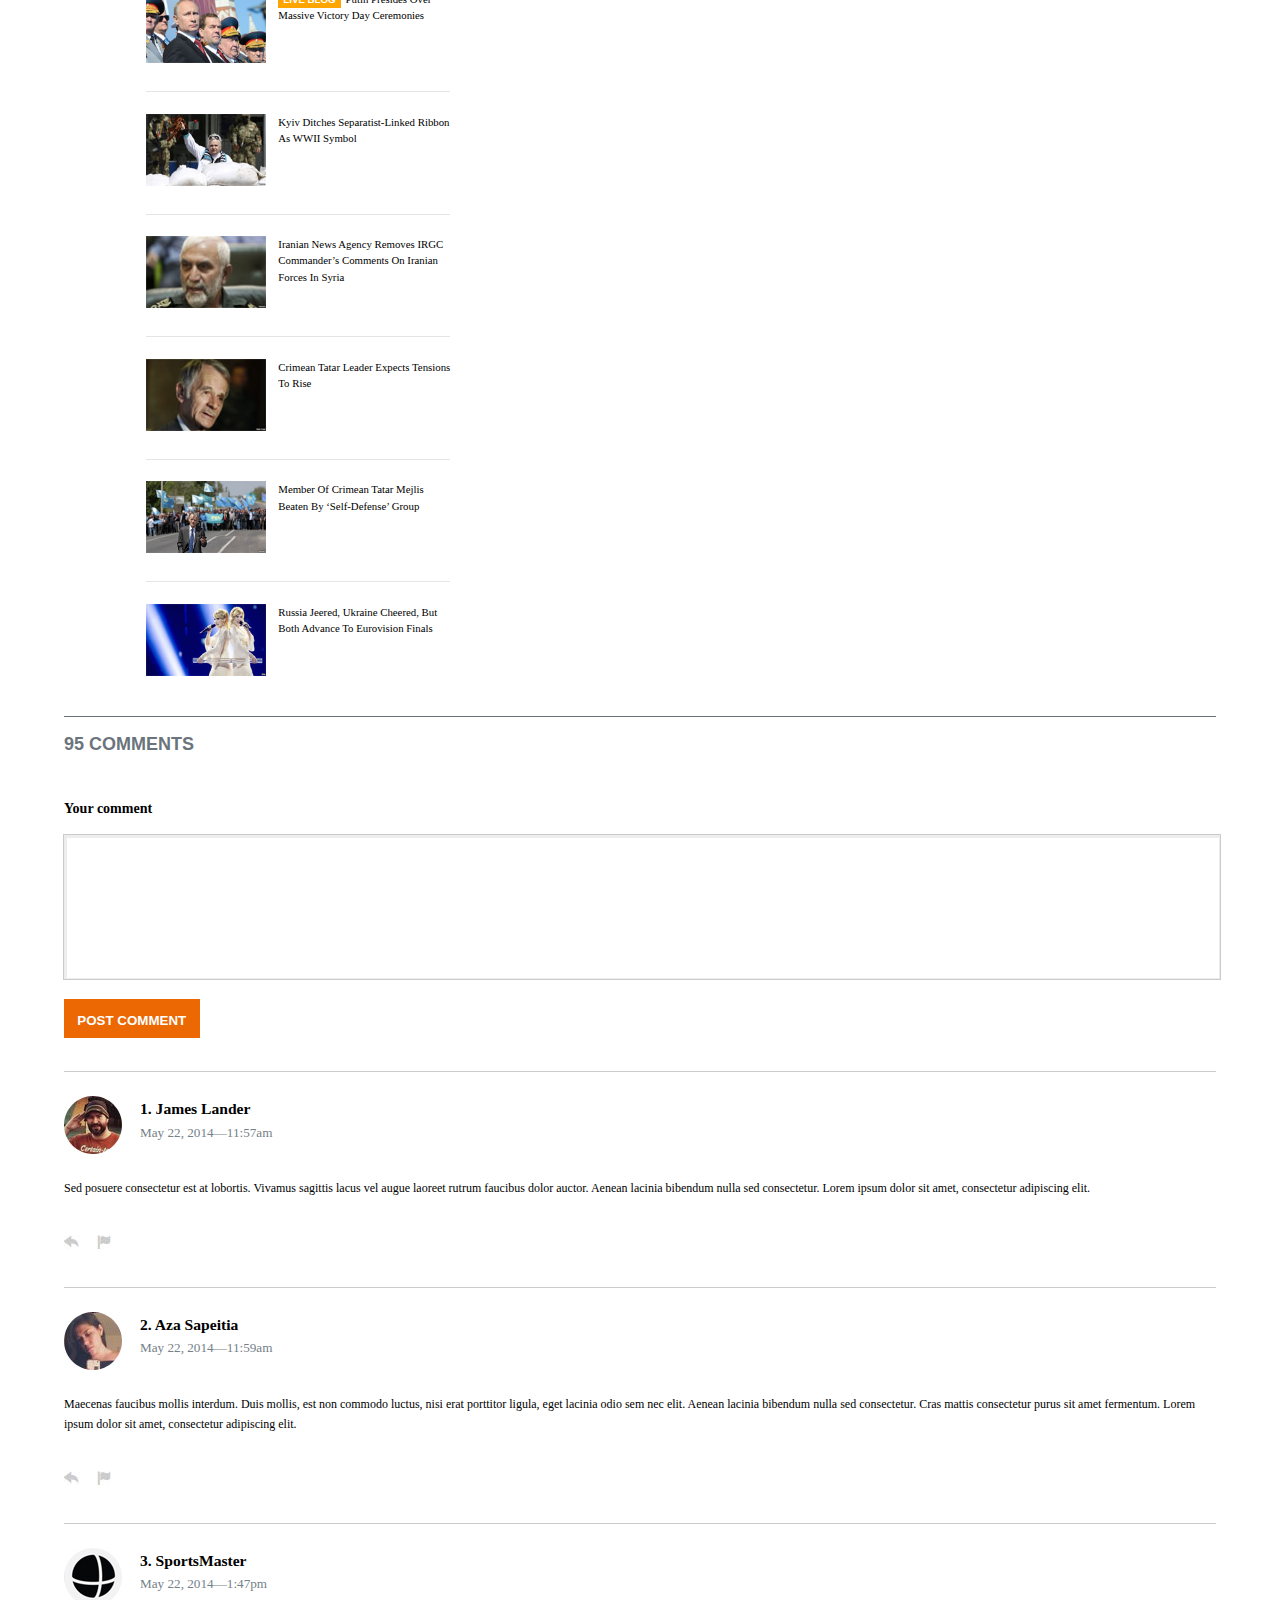
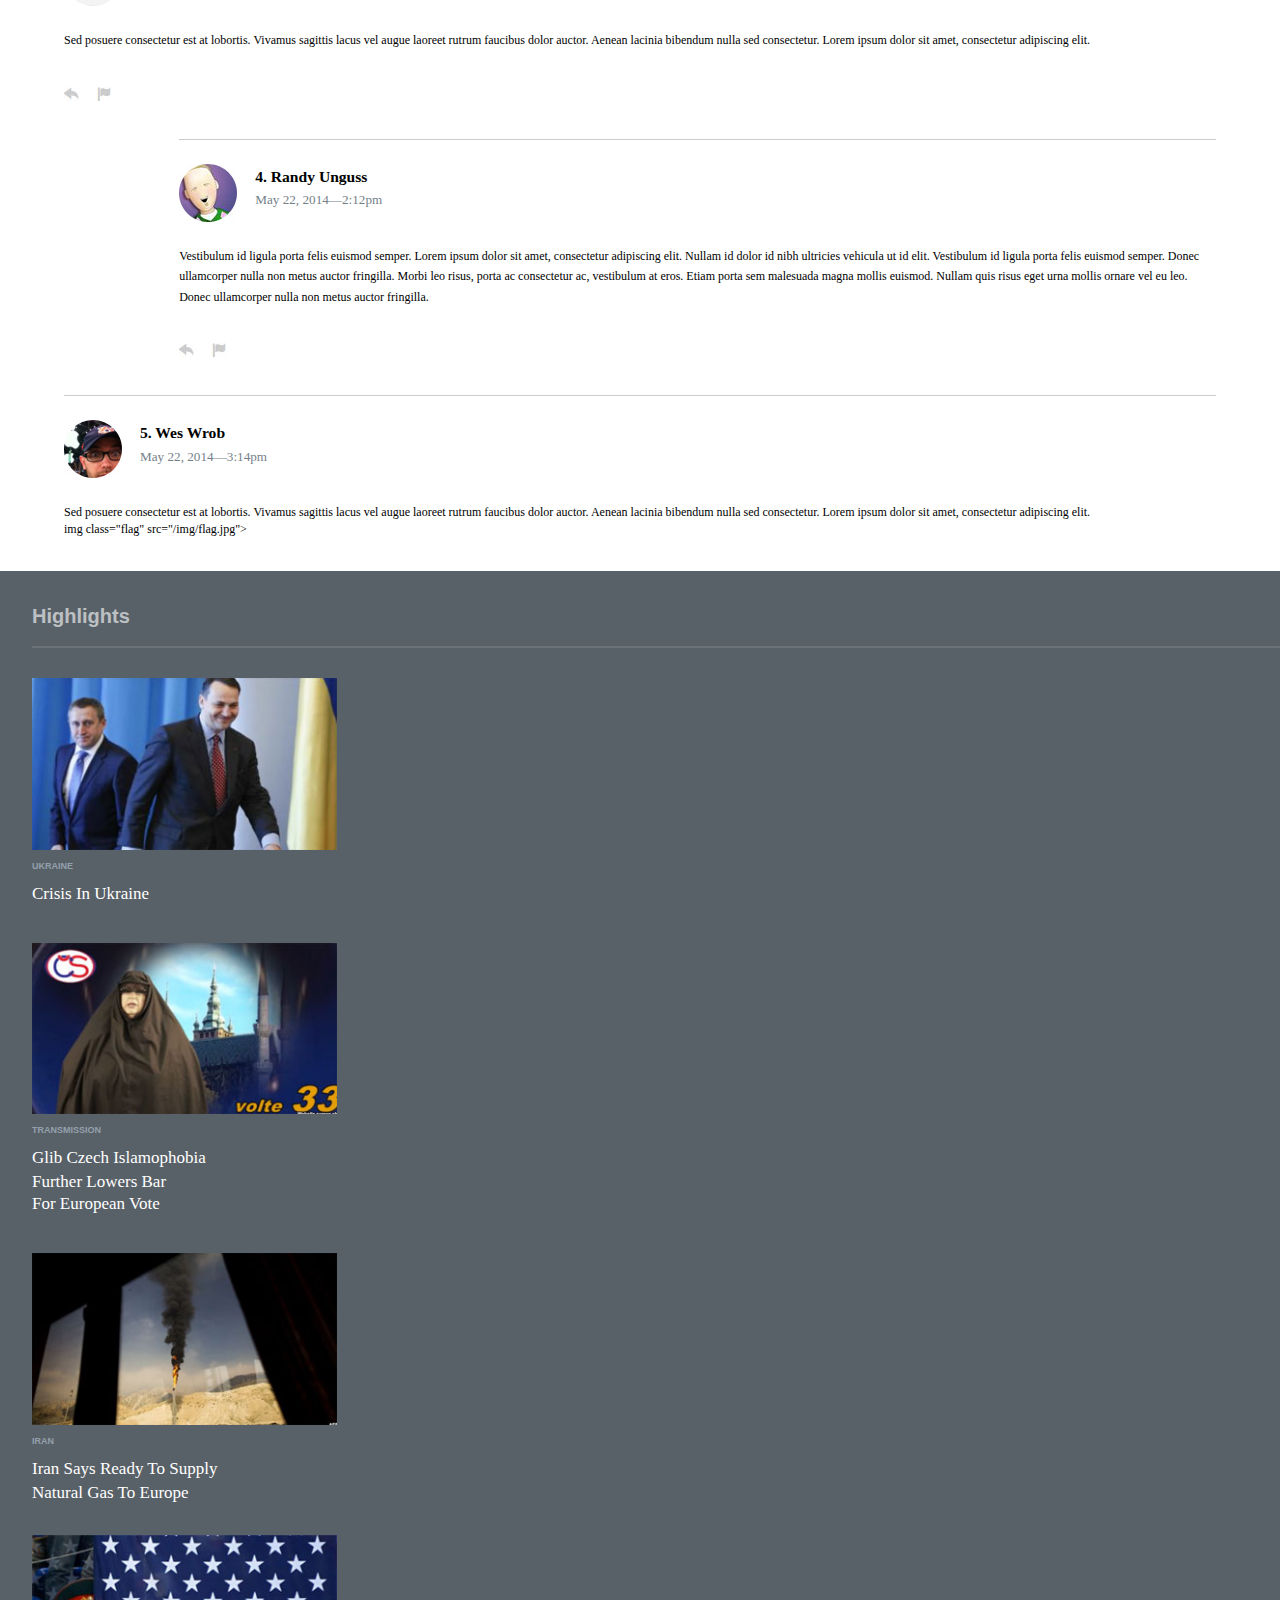
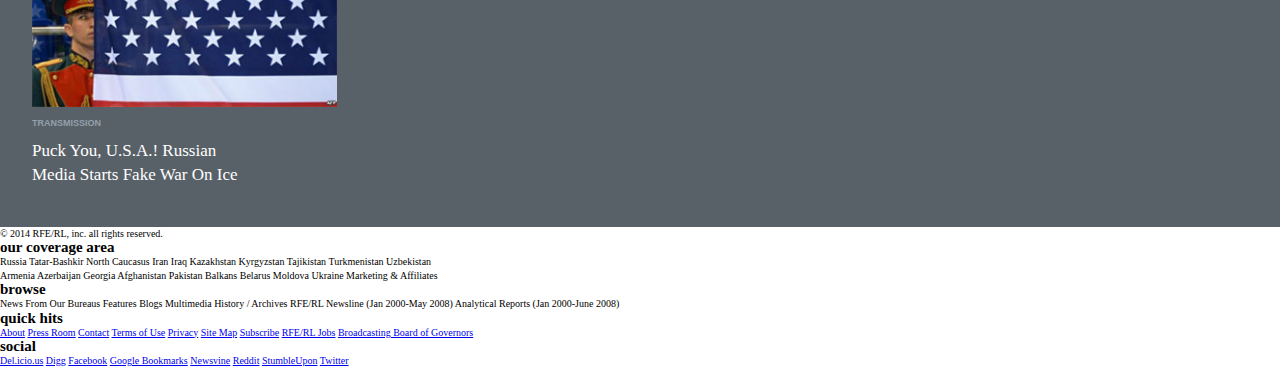
==== commit 2264f32a: "highlights section css complete" ====
--- a/index.html
+++ b/index.html
@@ -133,24 +133,33 @@
 					<time class="date">May 22, 2014—3:14pm</time>
 				</div>	
 				<p><span class="big-number">5</span> Sed posuere consectetur est at lobortis. Vivamus sagittis lacus vel augue laoreet rutrum faucibus dolor auctor. Aenean lacinia bibendum nulla sed consectetur. Lorem ipsum dolor sit amet, consectetur adipiscing elit.</p>	
-				<img class="flag" src="/img/flag.jpg">		
+				img class="flag" src="/img/flag.jpg">		
 			</div> <!-- end comment -->
 		</div> <!-- end comments-section -->
 
 
 <!-- highlights -->
-		<h2>highlights</h2>
-		<h3>Ukraine</h3> 
-		<p>crisis in Ukraine</p>
+		<div class="highlights">
+			<h2>highlights</h2>
+			<div class="highlight-pictures">
+				
+				<img src="/img/ukraine.jpg">
+				<h3>Ukraine</h3> 
+				<p>crisis in Ukraine</p>
 
-		<h3>transmission</h3>
-		<p>glib czech islamophobia further lowers bar for european vote</p>
+				<img src="/img/glib.jpg">
+				<h3>transmission</h3>
+				<p>glib czech islamophobia <span class="rwd-line">further lowers bar</span> for european vote</p>
 
-		<h3>iran</h3>
-		<p>Iran says ready to supply natural gas to Europe</p>
+				<img src="/img/iran.jpg">
+				<h3>iran</h3>
+				<p>Iran says ready to supply <span class="rwd-line">natural gas to Europe</span></p>
 
-		<h3>transmission</h3>
-		<p>puck you, U.S.A.! Russian media starts fake war on ice</p>
+				<img src="/img/puck.jpg">
+				<h3>transmission</h3>
+				<p>puck you, U.S.A.! Russian <span class="rwd-line">media starts fake war on ice</span></p>
+			</div>
+		</div> <!-- end highlights -->
 <!-- footer -->
 		<p>&copy; 2014 RFE/RL, inc. all rights reserved.</p>
 
--- a/css/style.css
+++ b/css/style.css
@@ -353,6 +353,48 @@
 .flag {
 	margin-top: 3em;
 }
+
+.highlights {
+	background: #596168;
+	padding-top: 3.5em;
+}
+
+.highlights h2 {
+	color: #bdc0c3;
+	text-transform: capitalize;
+	font-family : "futurastd", arial, sans-serif;
+	font-size: 2em;
+	margin-bottom: 1em;
+	margin-left: 2.5%;
+}
+
+.highlight-pictures {
+	margin-left: 2.5%;
+	border-top: 2px solid #6a7177;
+	padding-top: 3em;
+	padding-bottom: 1em;
+}
+
+.highlight-pictures h3 {
+	color: #93a0ac;
+	font-size: .9em;
+	text-transform: uppercase;
+	font-family : "futurastd", arial, sans-serif;
+	margin-bottom: 1em;
+}
+
+.highlight-pictures p {
+	color: #ffffff;
+	text-transform: capitalize;
+	font-size: 1.7em;
+	line-height: 1.7em;
+	margin-bottom: 2em;
+}
+
+.highlight-pictures img {
+	width: 305px;
+	margin-bottom: 1em;
+}
 /*@media screen and (min-width: 480px) {
 	.rwd-line {
 		display: inline;
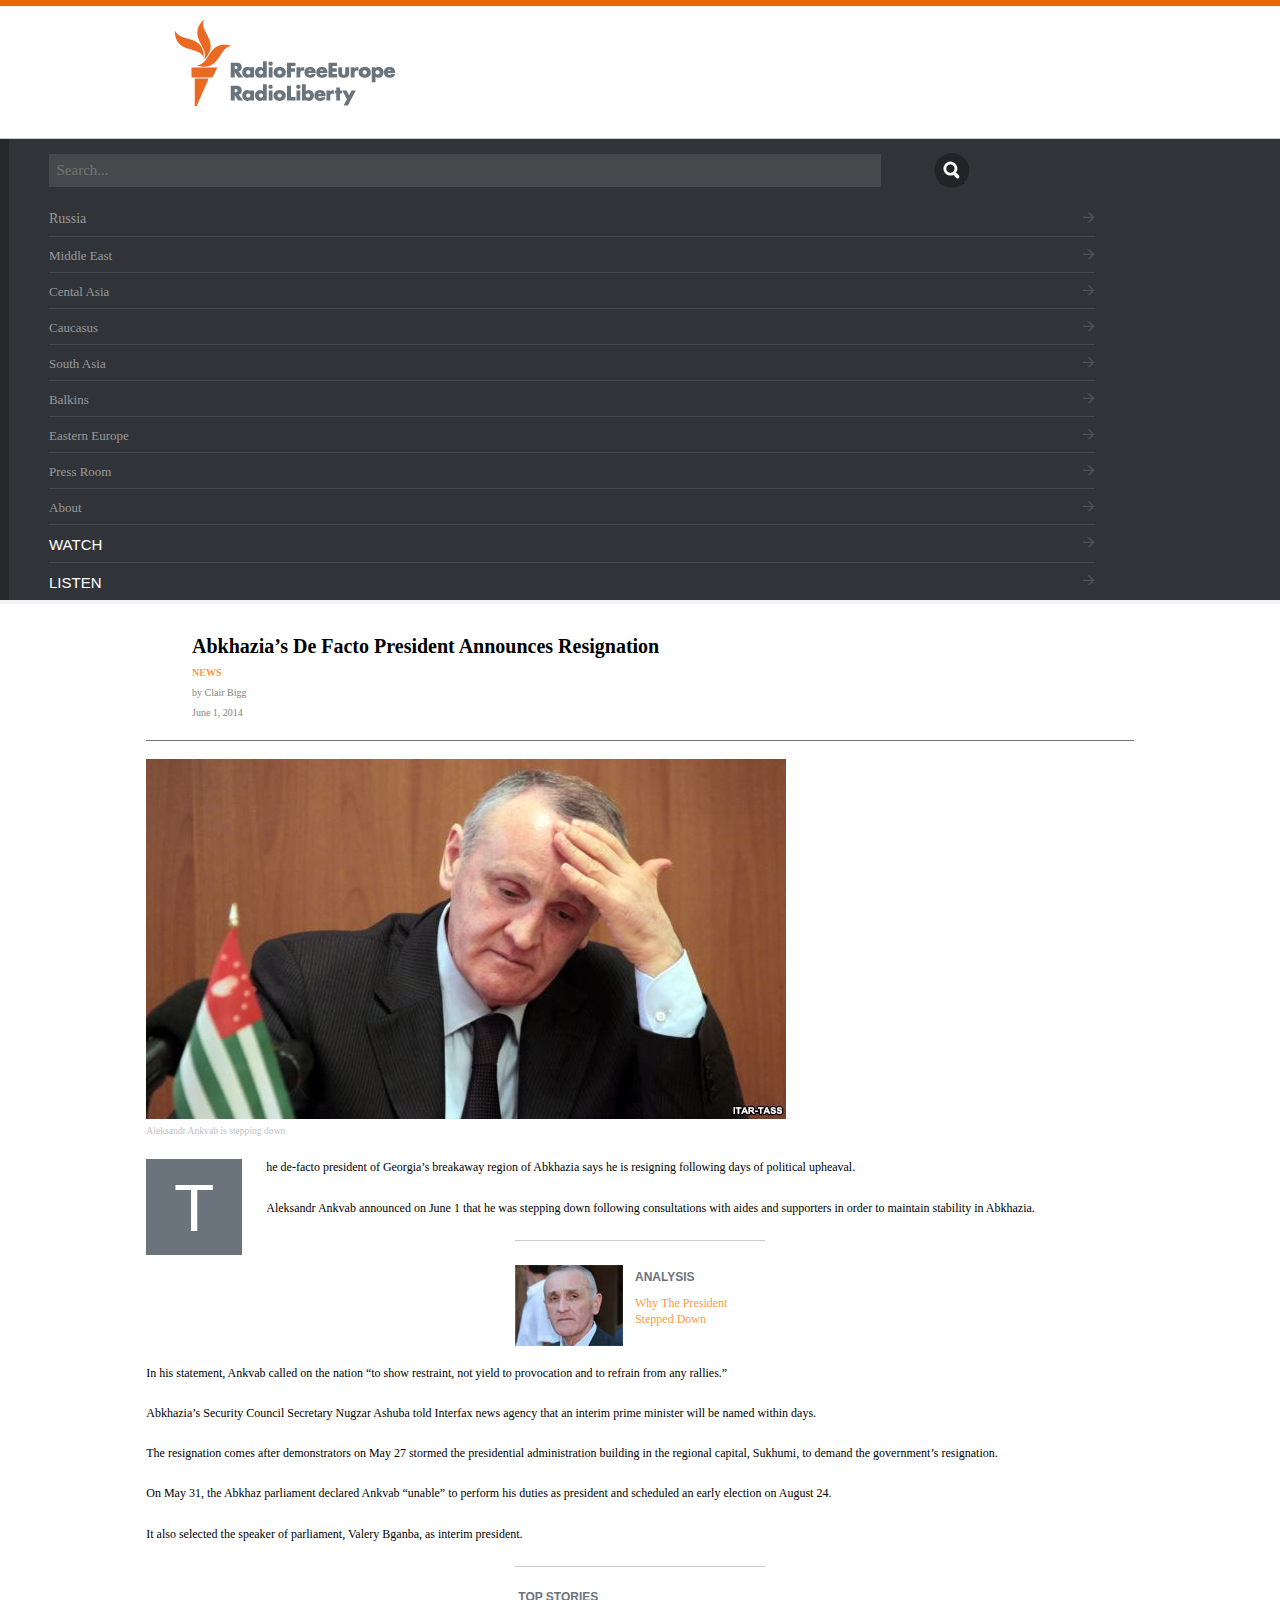
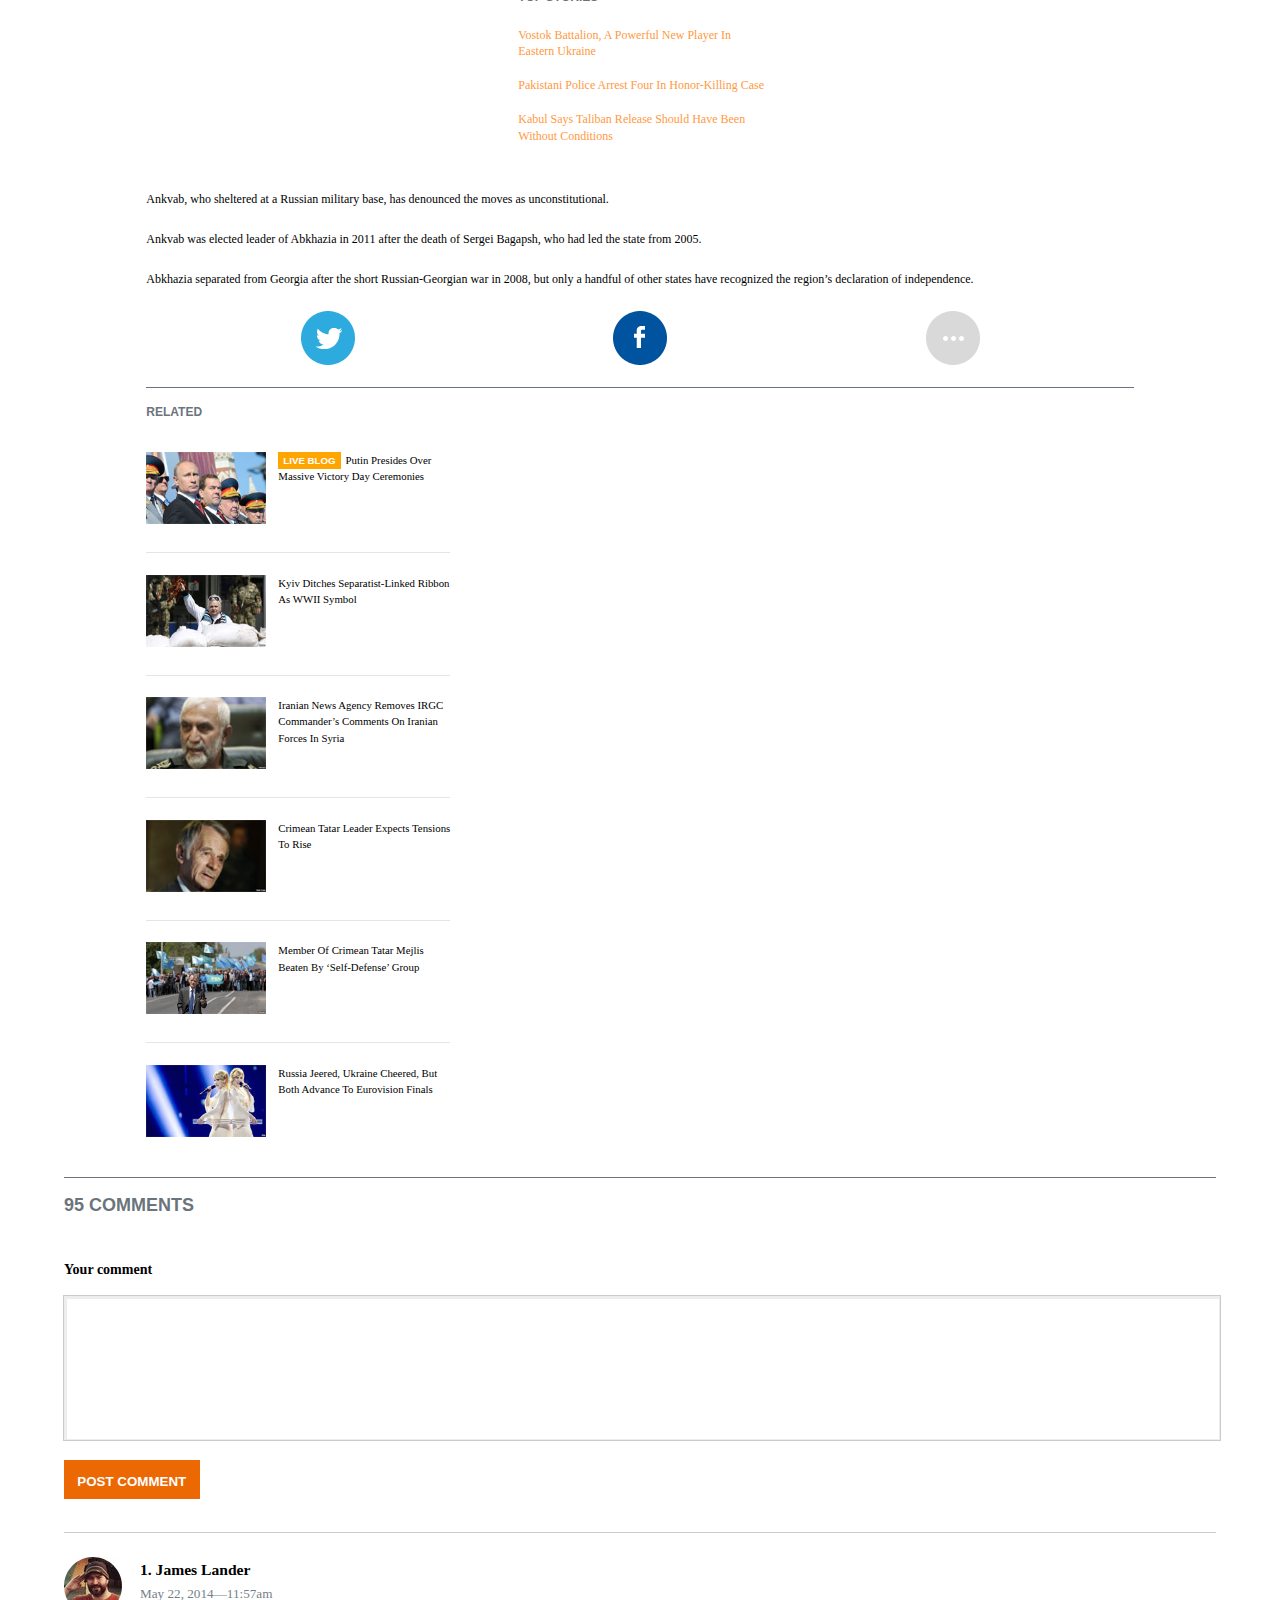
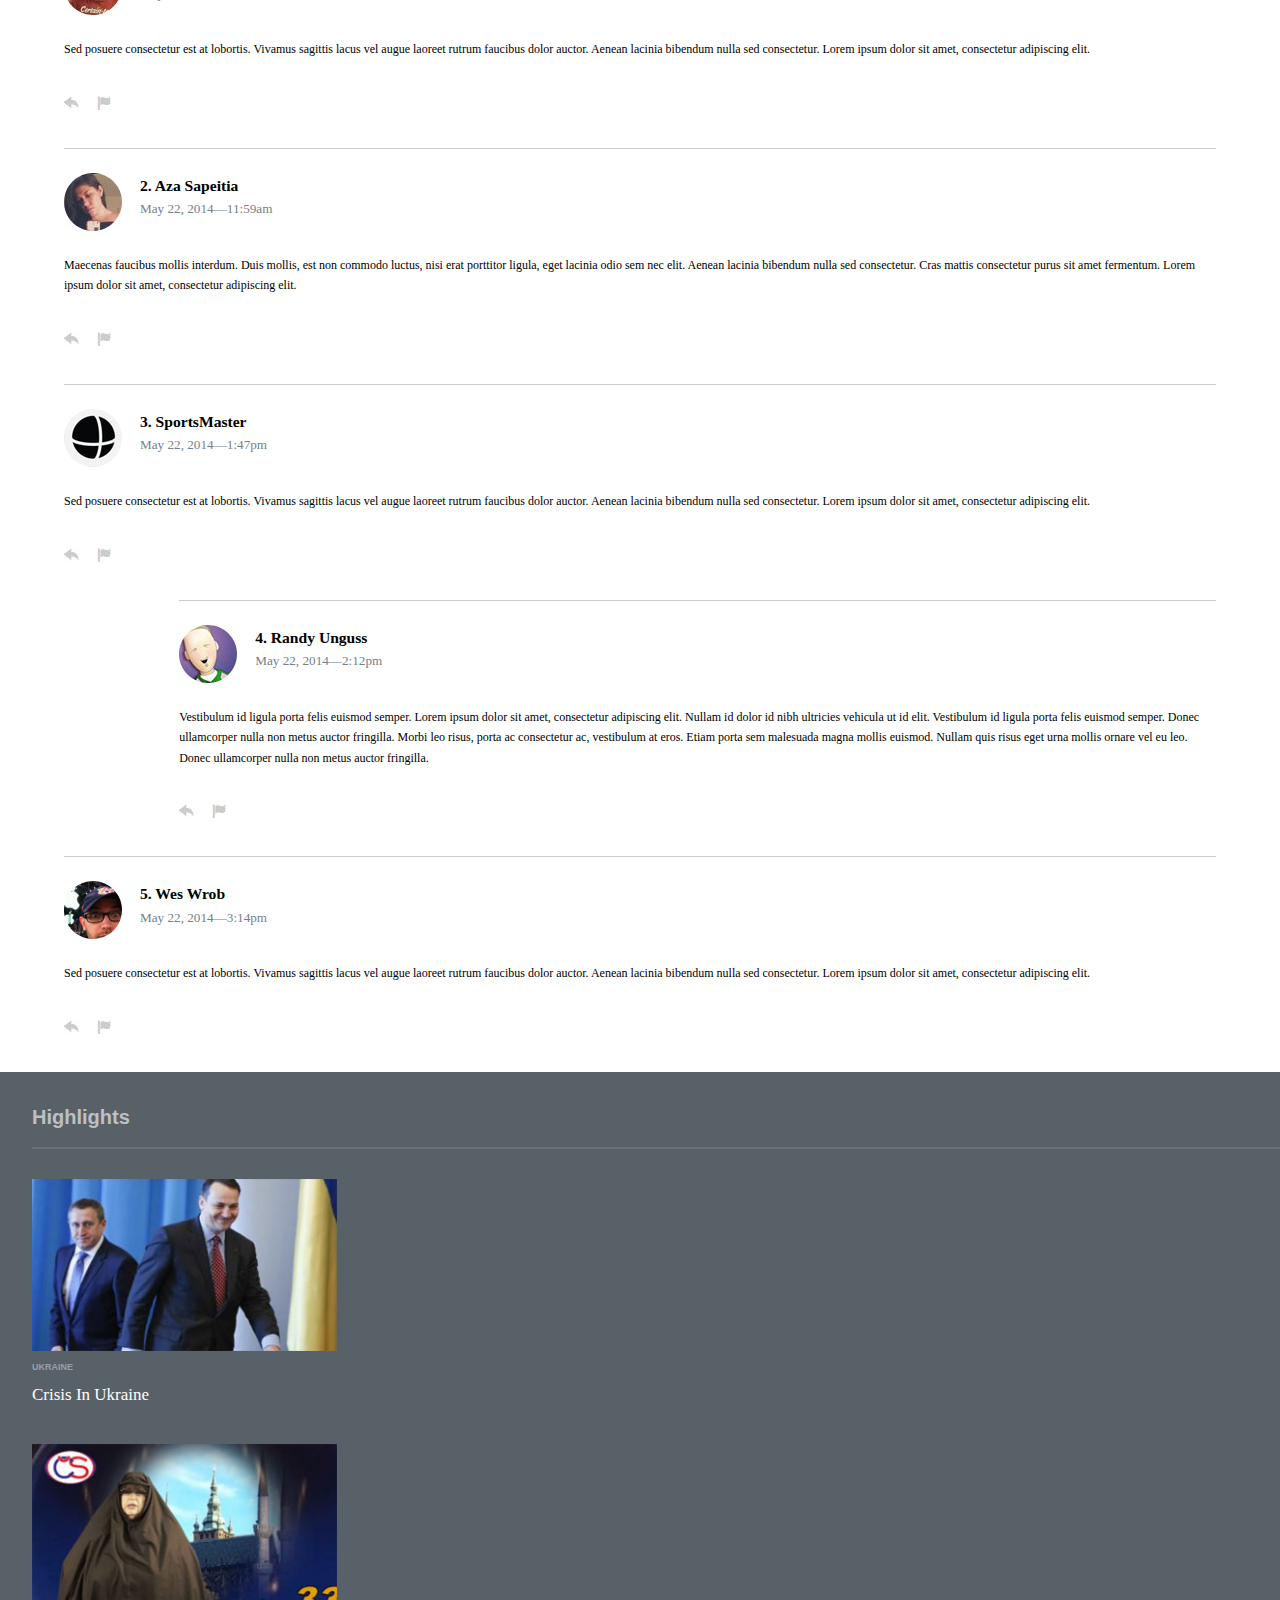
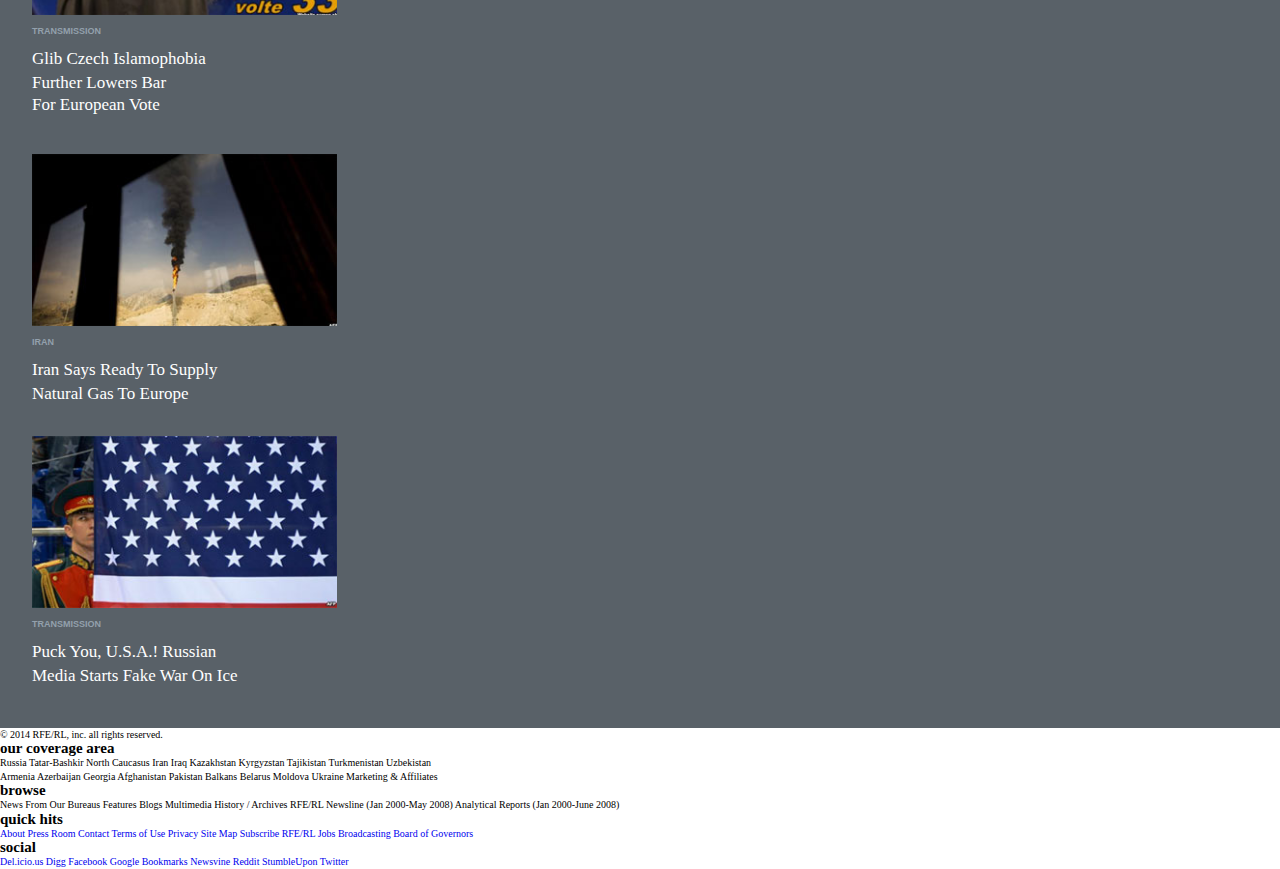
==== commit 4a24d819: "nav section html/css complete" ====
--- a/index.html
+++ b/index.html
@@ -9,6 +9,24 @@
 
  	<body>
  		<header><img class="logo" src="/img/rfe-logo.png"><h1 class="hide-text">radio free europe radio liberty</h1></header>
+
+ 		<nav class="head-nav">
+			<input class="btn-input" type="text" placeholder="Search..." />
+			<input class="btn-search" type="image" src="/img/search-button.png" value="Search" />
+			<ul>
+				<li class="nav-1"><a href="#">russia</a></li>
+				<li class="nav-2"><a href="#">middle east</a></li>
+				<li class="nav-2"><a href="#">cental asia</a></li>
+				<li class="nav-2"><a href="#">caucasus</a></li>
+				<li class="nav-2"><a href="#">south asia</a></li>
+				<li class="nav-2"><a href="#">balkins</a></li>
+				<li class="nav-2"><a href="#">eastern europe</a></li>
+				<li class="nav-2"><a href="#">press room</a></li>
+				<li class="nav-2"><a href="#">about</a></li>
+				<li class="nav-3"><a href="#">watch</a></li>
+				<li class="nav-3"><a href="#">listen</a></li>
+			</ul>
+		</nav>
  		
 <!-- news -->
  		<div class="btop"><h1 class="top-head">Abkhazia’s De Facto President Announces Resignation</h1>
@@ -133,7 +151,7 @@
 					<time class="date">May 22, 2014—3:14pm</time>
 				</div>	
 				<p><span class="big-number">5</span> Sed posuere consectetur est at lobortis. Vivamus sagittis lacus vel augue laoreet rutrum faucibus dolor auctor. Aenean lacinia bibendum nulla sed consectetur. Lorem ipsum dolor sit amet, consectetur adipiscing elit.</p>	
-				img class="flag" src="/img/flag.jpg">		
+				<img class="flag" src="/img/flag.jpg">		
 			</div> <!-- end comment -->
 		</div> <!-- end comments-section -->
 
--- a/css/style.css
+++ b/css/style.css
@@ -16,8 +16,12 @@
 		background			: 				#ffffff													;
 		font-size			:   			62.5%                               						; 
 }							
-
-
+ul {
+	list-style: none;
+}
+a {
+	text-decoration: none;
+}
 
 h1, 			
 h2, 			
@@ -77,6 +81,68 @@
 	margin-left: 13.642857143%; /*191/1400*/
 	margin-top: 1.4em;
 	margin-bottom: 1em;
+}
+
+.head-nav {
+	background: #303438;
+	border-left: 9px solid #26292c;
+	padding-left: 4em;
+}
+
+.btn-input {
+	height: 33px;
+	width: 67%;
+	font-size: 1.5em;
+	font-family: georgia,"times new roman", serif;
+	margin-top: 1em;
+	margin-bottom: 1em;
+	border: none;
+	color: #b5b6b7;
+	background: #45494c;
+	padding-left: .5em;
+}
+
+.btn-search {
+	margin-left: 4.1%;
+	margin-bottom: -1em;
+}
+
+.nav-1:after,
+.nav-2:after,
+.nav-3:after {
+	content: url(/css/img/right-arrow-2.jpg);
+	float: right;
+}
+
+.nav-1 {
+	margin-top: 1em;
+	padding-bottom: 1em;
+	width: 85%;
+}
+.nav-1 a {
+	color: #989a9c;
+	font-size: 1.4em;
+	text-transform: capitalize;
+}
+
+.nav-2,
+.nav-3 {
+	padding-top: 1.2em;
+	padding-bottom: 1em;
+	width: 85%;
+	border-top: 1px solid #45494c;
+}
+
+.nav-2 a {
+	color: #989a9c;
+	font-size: 1.3em;
+	text-transform: capitalize;
+}
+.nav-3 a {
+	color: #ffffff;
+	font-size: 1.5em;
+	text-transform: uppercase;
+	font-family : "futurastd", arial, sans-serif;
 }
 .btop {
 	width: 100% ;
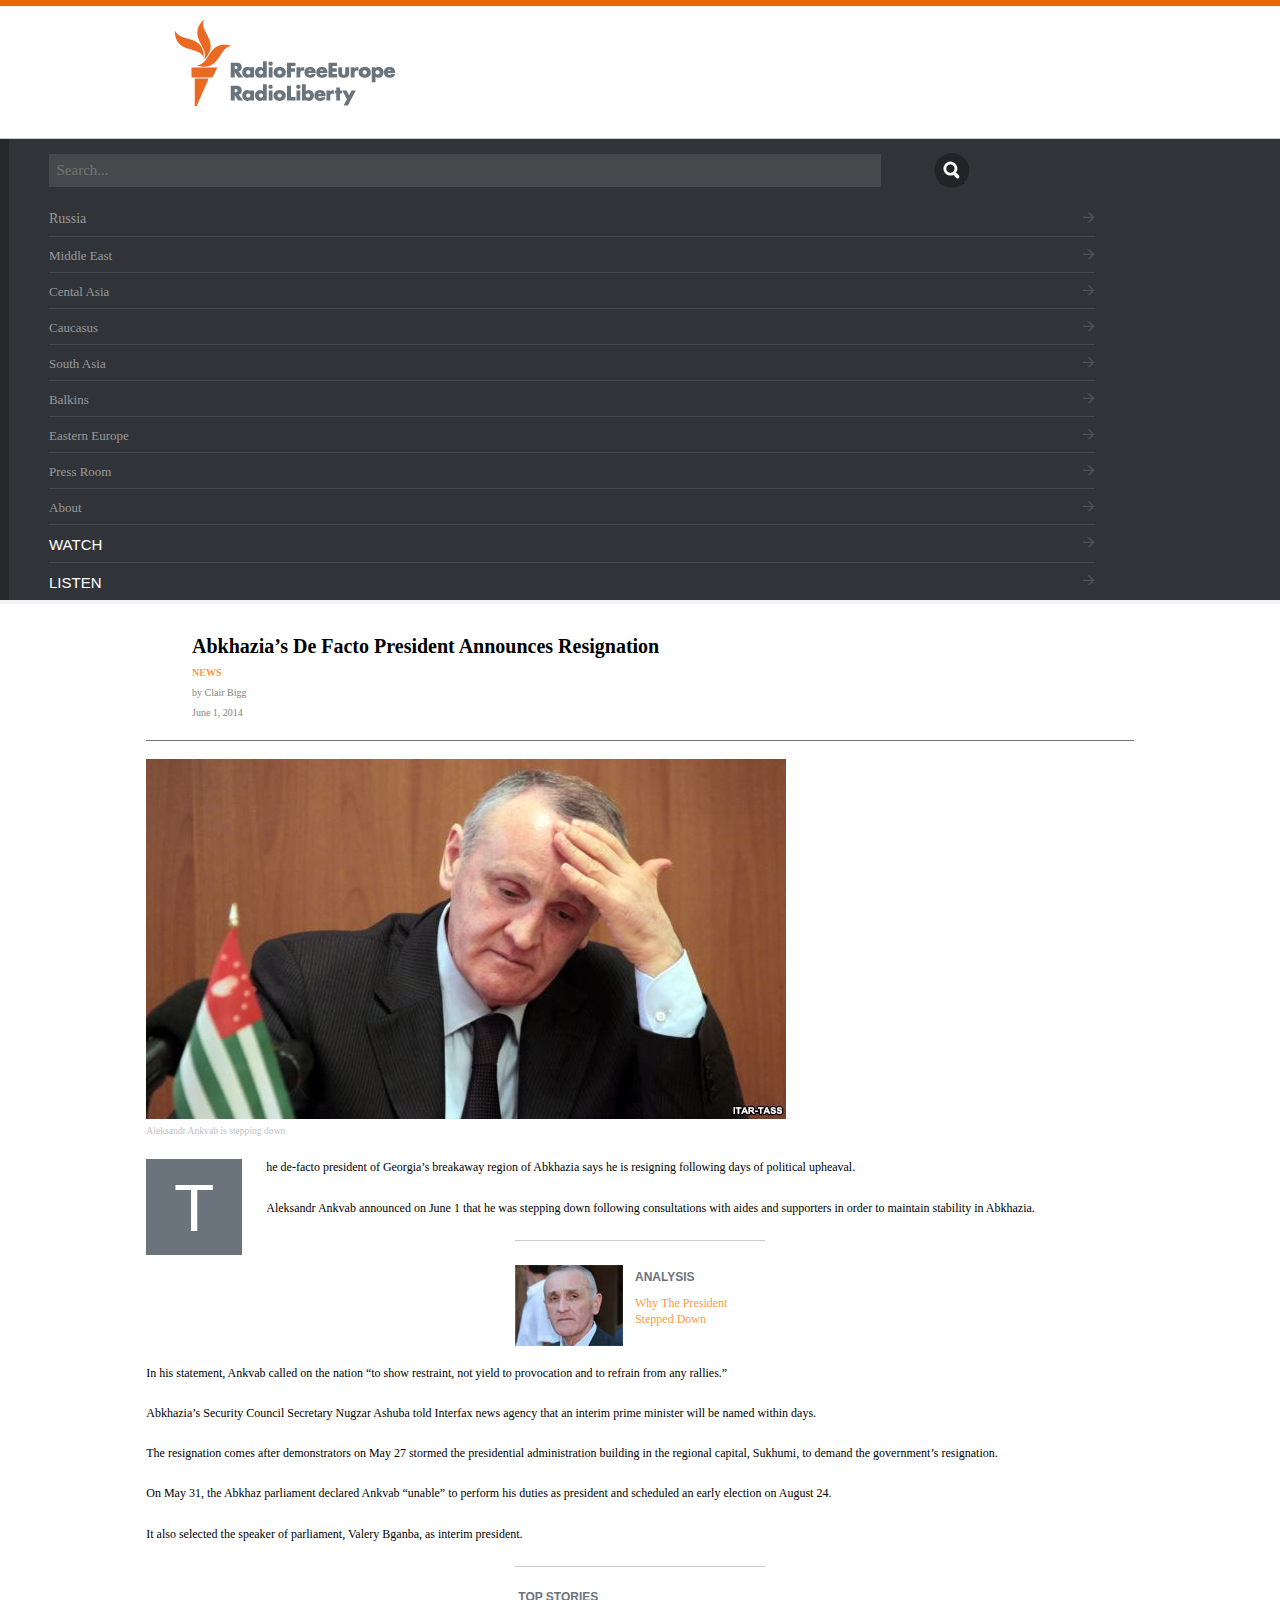
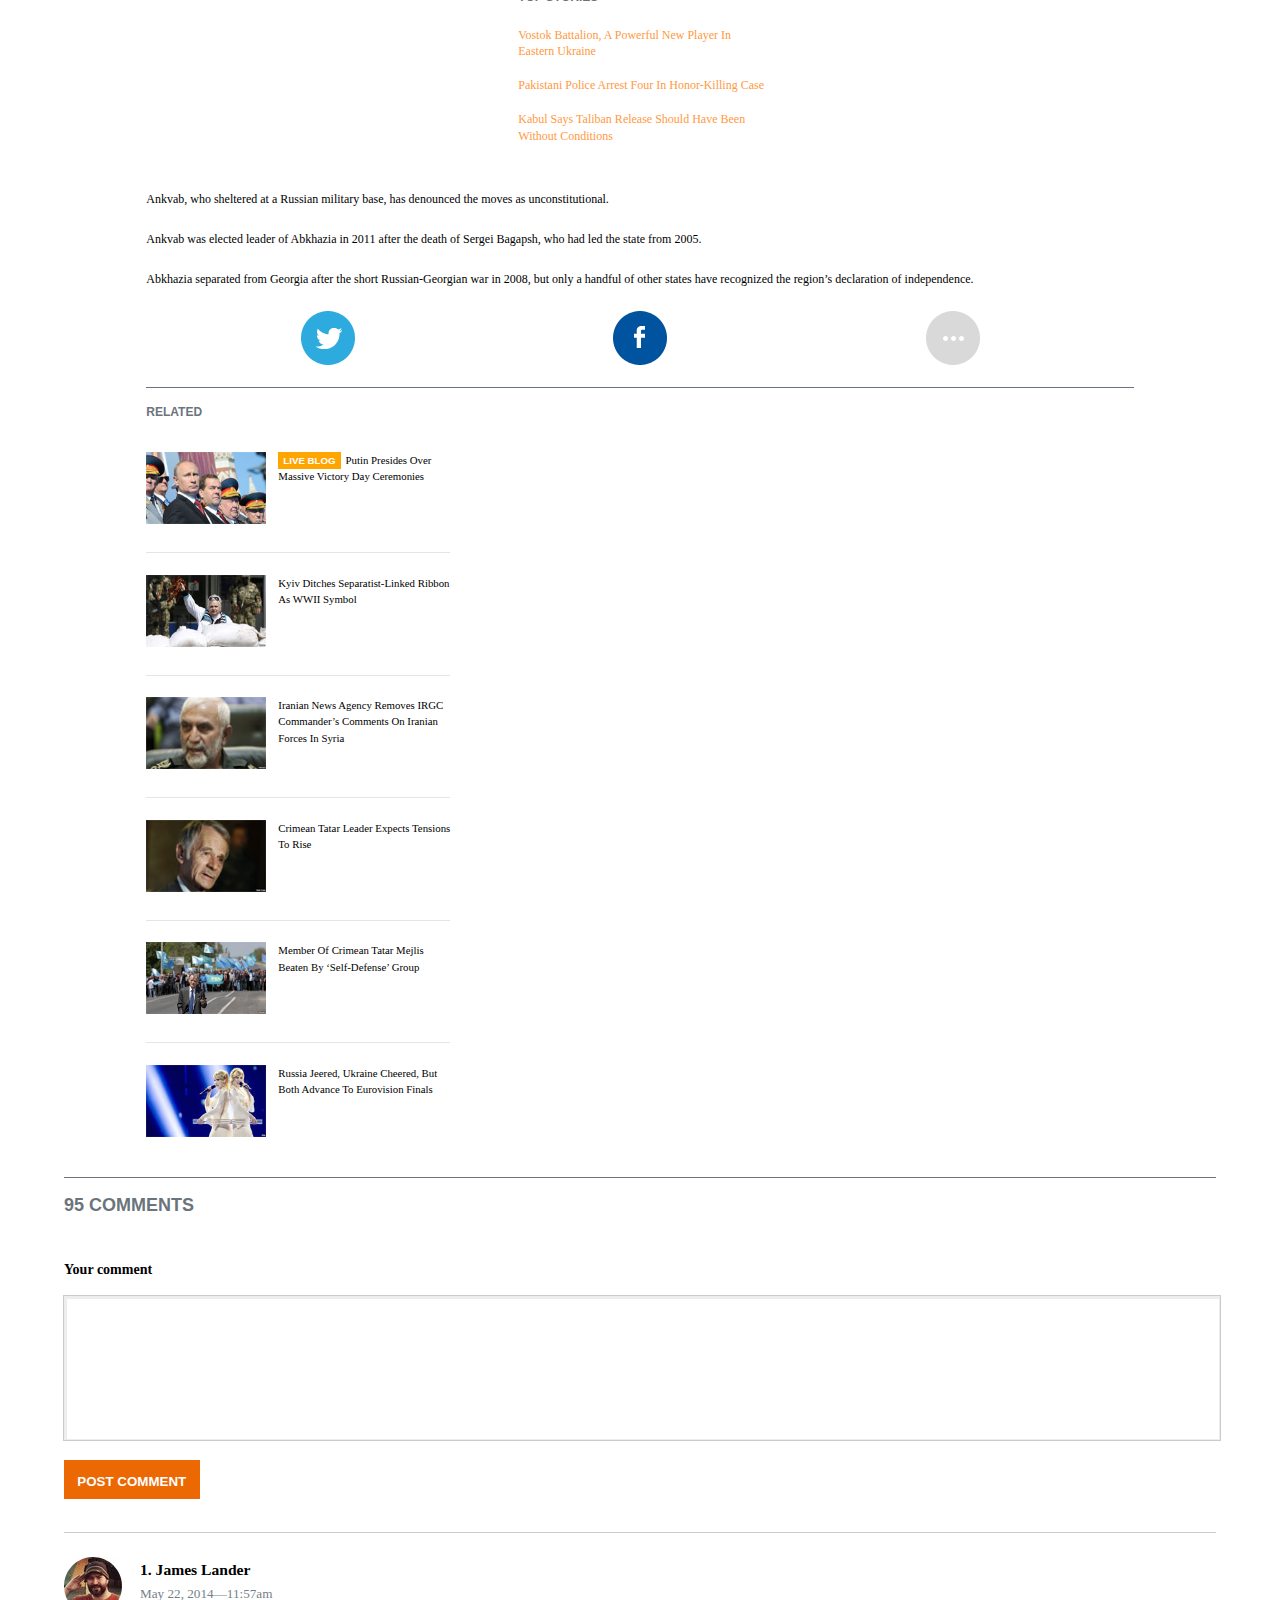
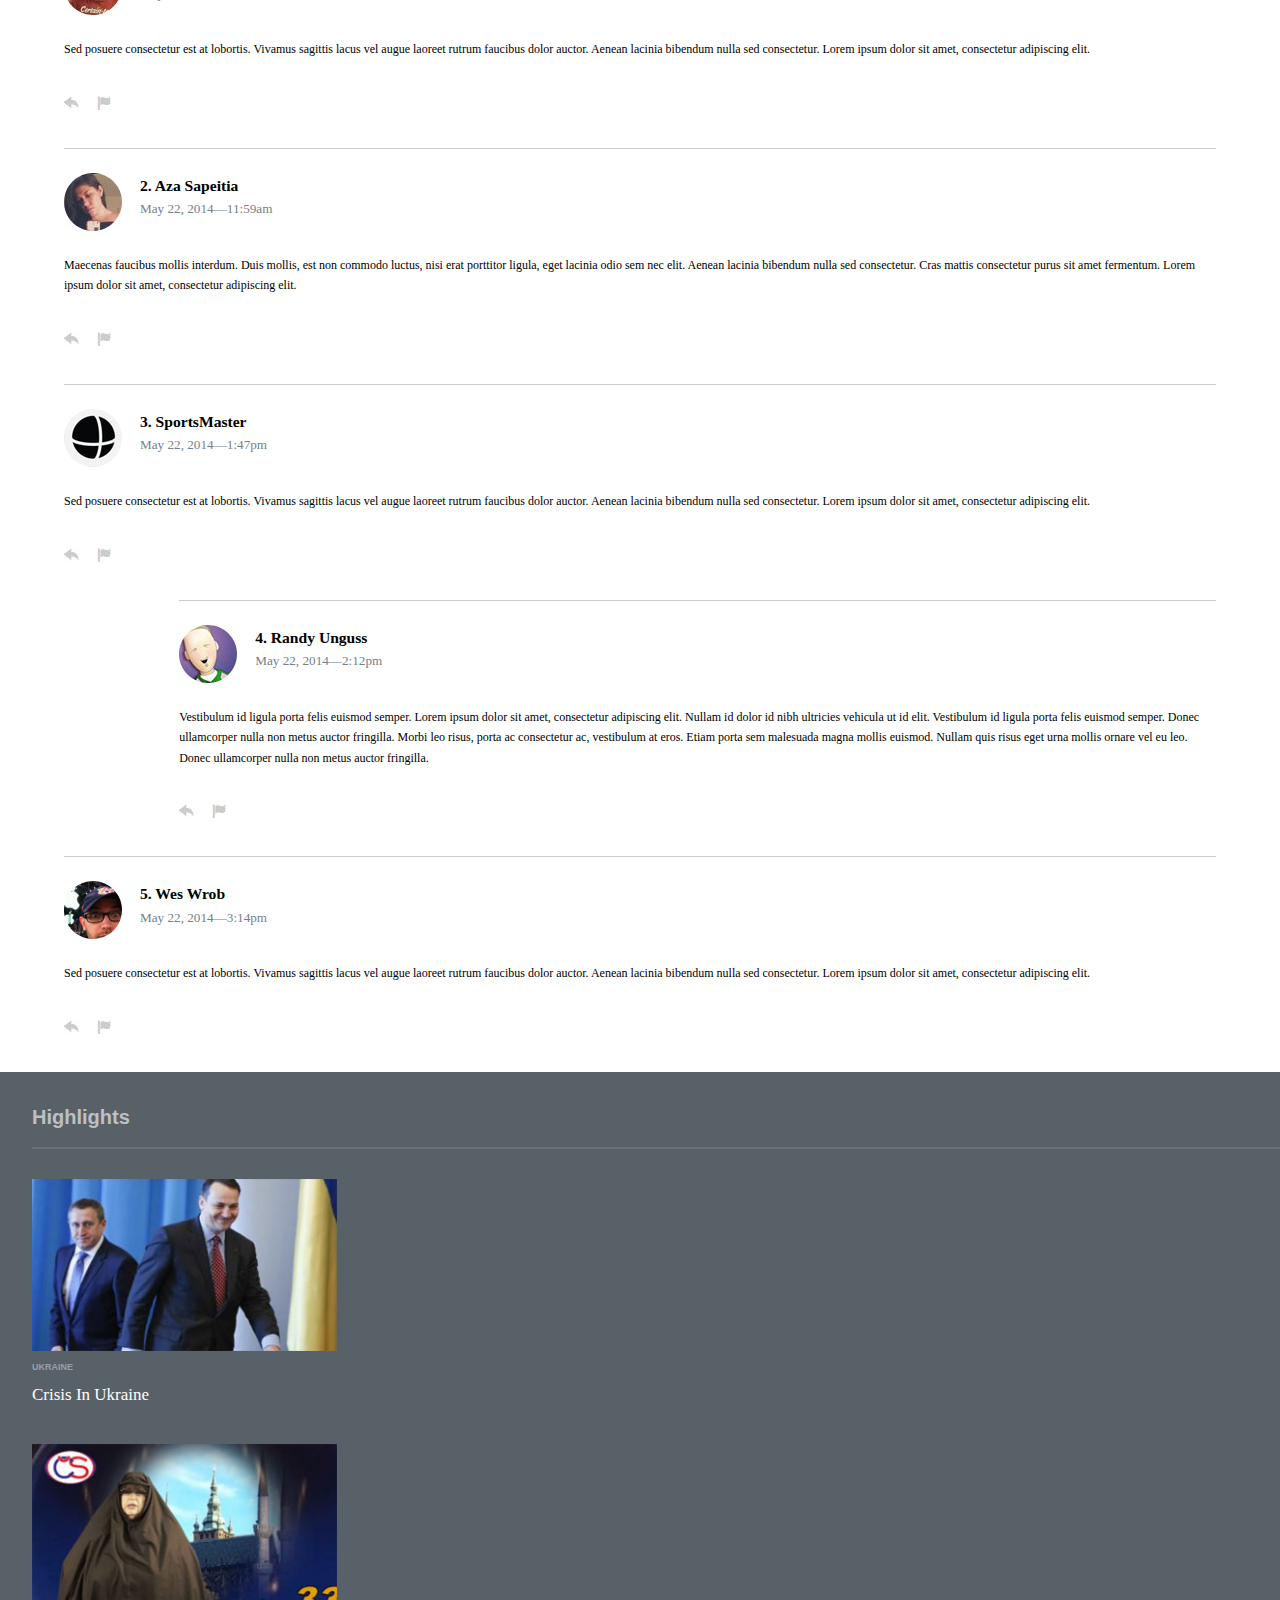
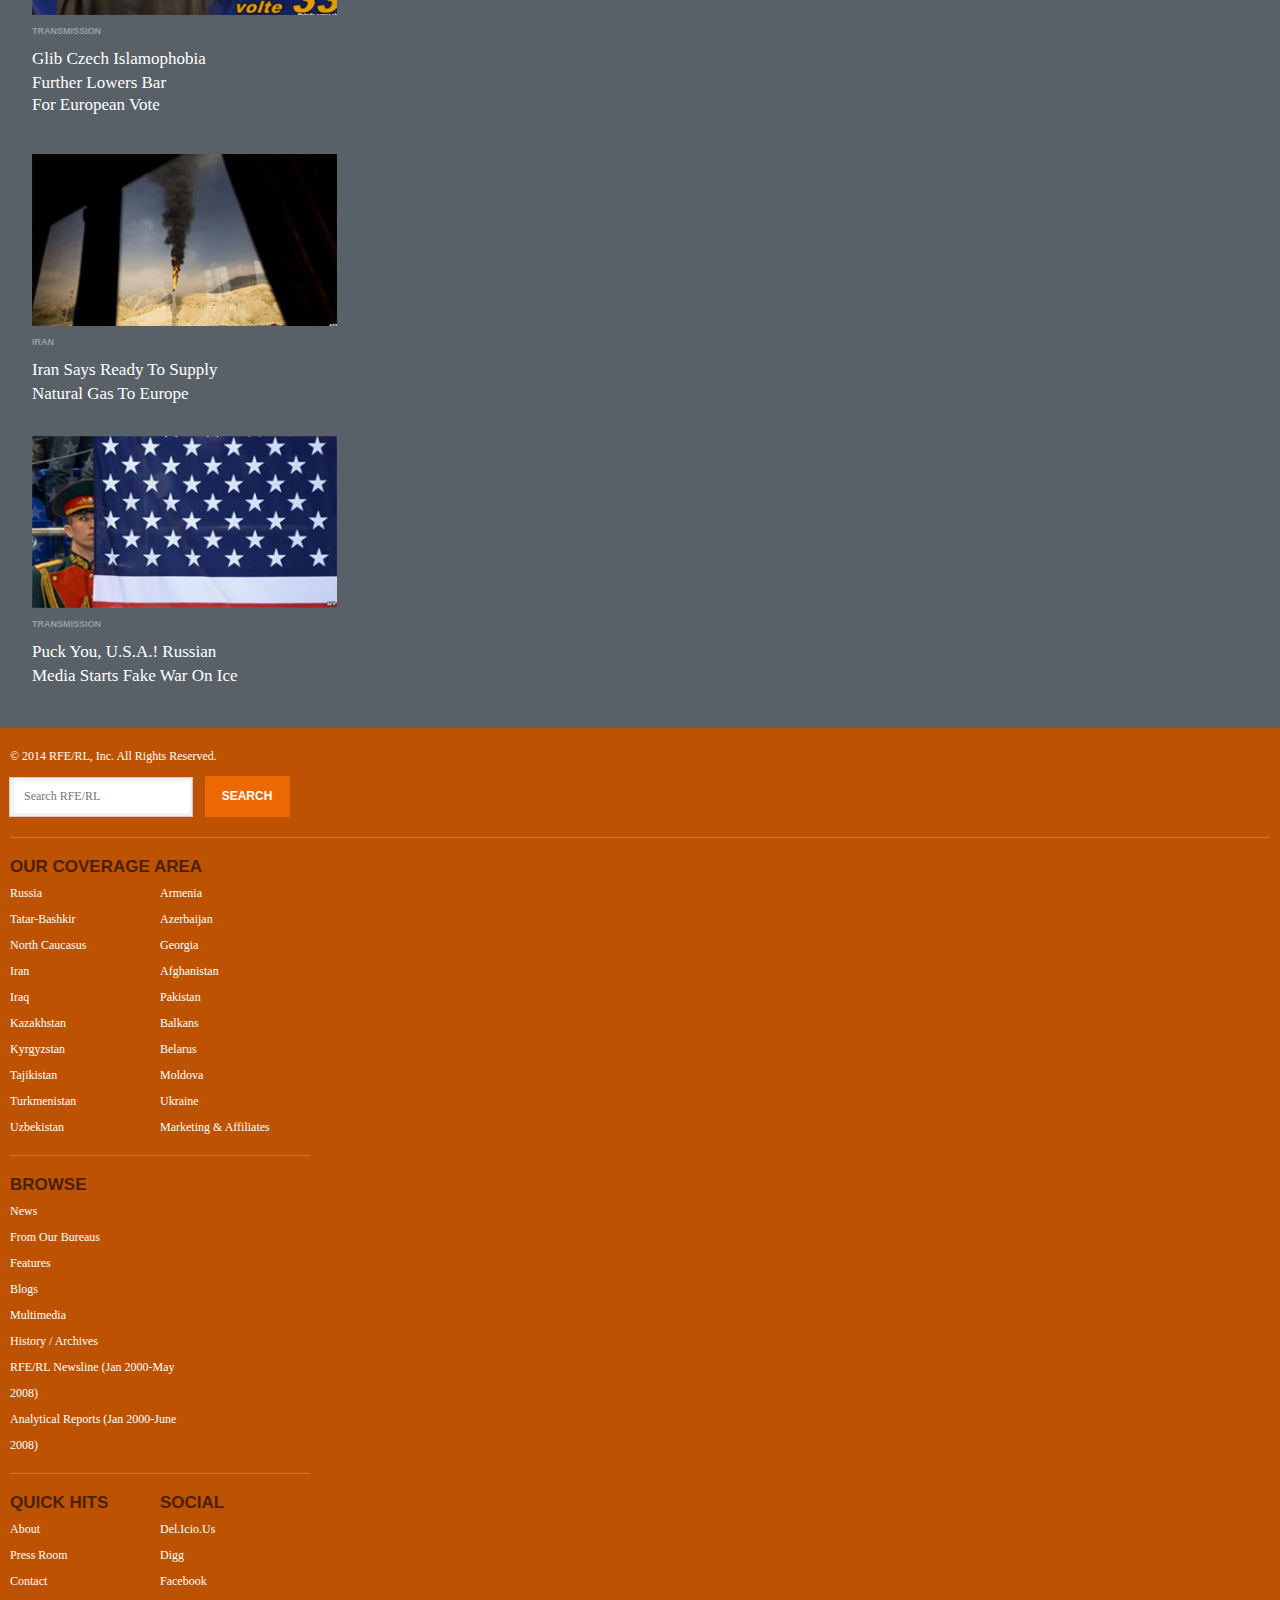
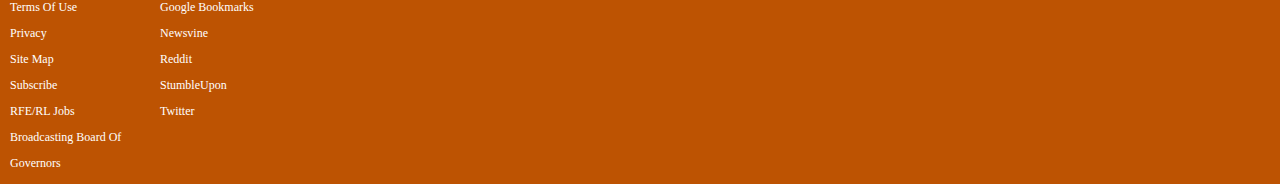
==== commit f44e4526: "footer section html/css complete" ====
--- a/index.html
+++ b/index.html
@@ -11,8 +11,10 @@
  		<header><img class="logo" src="/img/rfe-logo.png"><h1 class="hide-text">radio free europe radio liberty</h1></header>
 
  		<nav class="head-nav">
+			<div class="search">
 			<input class="btn-input" type="text" placeholder="Search..." />
-			<input class="btn-search" type="image" src="/img/search-button.png" value="Search" />
+				<input class="btn-search" type="image" src="/img/search-button.png" value="Search" />
+			</div>
 			<ul>
 				<li class="nav-1"><a href="#">russia</a></li>
 				<li class="nav-2"><a href="#">middle east</a></li>
@@ -75,7 +77,7 @@
 				<a href="http://www.facebook.com/sharer/sharer.php?u=#url"><img class="facebook"src="/img/facebook.png"></a>
 				<a href=""><img class="more"src="/img/more.png"></a>
 			</div> <!-- end social-media -->
-		
+		</div>
 <!-- related -->
 		<div class="related-section">
 			<h2>related</h2>
@@ -179,20 +181,44 @@
 			</div>
 		</div> <!-- end highlights -->
 <!-- footer -->
-		<p>&copy; 2014 RFE/RL, inc. all rights reserved.</p>
-
-		<h2>our coverage area</h2>
-		<p>Russia Tatar-Bashkir North Caucasus Iran Iraq Kazakhstan Kyrgyzstan Tajikistan Turkmenistan Uzbekistan</p>
-		<p>Armenia Azerbaijan Georgia Afghanistan Pakistan Balkans Belarus Moldova Ukraine Marketing &amp; Affiliates</p>
-
-		<h2>browse</h2>
-		<p>News From Our Bureaus Features Blogs Multimedia History / Archives RFE/RL Newsline (Jan 2000-May 2008) Analytical Reports (Jan 2000-June 2008)</p>
-
-		<h2>quick hits</h2>
-		<p><a href="#">About</a> <a href="#">Press Room</a> <a href="#">Contact</a> <a href="#">Terms of Use</a> <a href="#">Privacy</a> <a href="#">Site Map</a> <a href="#">Subscribe</a> <a href="#">RFE/RL Jobs</a> <a href="#">Broadcasting Board of Governors</a></p>
-
-		<h2>social</h2>
-		<p><a href="#">Del.icio.us</a> <a href="#">Digg</a> <a href="#">Facebook</a> <a href="#">Google Bookmarks</a> <a href="#">Newsvine</a> <a href="#">Reddit</a> <a href="#">StumbleUpon</a> <a href="#">Twitter</a></p>
+		<div class="footer">
+			<div class="footer-head">
+				<p>&copy; 2014 RFE/RL, inc. all rights reserved.</p>
+
+				<div class="search-2">
+				<input class="btn-input-2" type="text" placeholder="Search RFE/RL" />
+					<input class="btn-search-2" type="submit" value="Search" />
+				</div>
+			</div>
+
+			<div class="our-coverage-area">
+				<h2>our coverage area</h2>
+				<div class="column-1">
+					<p>Russia <span class="rwd-line">Tatar-Bashkir</span> <span class="rwd-line">North Caucasus</span> <span class="rwd-line">Iran</span> <span class="rwd-line">Iraq</span> <span class="rwd-line">Kazakhstan</span> <span class="rwd-line">Kyrgyzstan</span> <span class="rwd-line">Tajikistan</span> <span class="rwd-line">Turkmenistan</span> <span class="rwd-line">Uzbekistan</span></p>
+				</div>
+				<div class="column-1">
+					<p>Armenia <span class="rwd-line">Azerbaijan</span> <span class="rwd-line">Georgia</span> <span class="rwd-line">Afghanistan</span> <span class="rwd-line">Pakistan</span> <span class="rwd-line">Balkans</span> <span class="rwd-line">Belarus</span> <span class="rwd-line">Moldova</span> <span class="rwd-line">Ukraine</span> <span class="rwd-line"><a href="#">Marketing &amp; Affiliates</a></span></p>
+				</div>
+			</div>
+
+			<div class="browse">
+				<h2>browse</h2>
+				<div class="column-2"><p><a href="#">News</a> <span class="rwd-line"><a href="#">From Our Bureaus</a></span> <span class="rwd-line"><a href="#">Features</a></span> <span class="rwd-line"><a href="#">Blogs</a></span> <span class="rwd-line"><a href="#">Multimedia</a></span> <span class="rwd-line"><a href="#">History / Archives</a></span> <a href="#"><span class="rwd-line">RFE/RL Newsline (Jan 2000-May</span> <span class="rwd-line">2008)</span></a> <a href="#"><span class="rwd-line">Analytical Reports (Jan 2000-June</span> <span class="rwd-line">2008)</span></a></p></div>
+			</div>
+
+		<div class="quick-social">	
+
+			<div class="column-1">	
+			 	<h2>quick hits</h2>
+				<p><a href="#">About</a> <span class="rwd-line"><a href="#">Press Room</a></span> <span class="rwd-line"><a href="#">Contact</a></span> <span class="rwd-line"><a href="#">Terms of Use</a></span> <span class="rwd-line"><a href="#">Privacy</a> <span class="rwd-line"><a href="#">Site Map</a> <span class="rwd-line"><a href="#">Subscribe</a> <span class="rwd-line"><a href="#">RFE/RL Jobs</a><a href="#"><span class="rwd-line">Broadcasting Board of</span> <span class="rwd-line">Governors</span></a></p>
+			</div>
+		
+				<div class="column-3">
+				 	<h2>social</h2>
+					<p><a href="#">Del.icio.us</a> <span class="rwd-line"><a href="#">Digg</a></span> <span class="rwd-line"><a href="#">Facebook</a></span> <span class="rwd-line"><a href="#">Google Bookmarks</a></span> <span class="rwd-line"><a href="#">Newsvine</a></span> <span class="rwd-line"><a href="#">Reddit</a></span> <span class="rwd-line"><a href="#">StumbleUpon</a></span> <span class="rwd-line"><a href="#">Twitter</a></span></p>
+				</div>
+			</div>
+		</div>
  	</body>
 </html>
 
--- a/css/style.css
+++ b/css/style.css
@@ -461,6 +461,121 @@
 	width: 305px;
 	margin-bottom: 1em;
 }
+
+.footer {
+	background: #bd5302;
+}
+
+.footer h2 {
+	color: #4c2101;
+	text-transform: uppercase;
+	font-family : "futurastd", arial, sans-serif;
+	font-size: 1.7em;
+}
+
+.footer p {	
+	color: #ffffff;
+	text-transform: capitalize;
+	font-size: 1.2em;
+}
+
+.footer a {
+	color: #ffffff;
+	text-transform: capitalize;
+}
+
+.footer-head {
+	margin-left: 10px;
+	border-bottom: 1px solid #ca7535;
+	margin-right: 10px;
+	padding-top: 2em;
+	padding-bottom: 2em;
+}
+
+.btn-input-2 {
+	width: 166px;
+	height: 32px;
+	margin-bottom: -10em;
+	font-size: 1.2em;
+	font-family: "merriweather","times new roman", serif;
+	border-top: 3px solid #f2f2f2;
+	border-left: 4px solid #f2f2f2;
+	border-bottom: 3px solid #f2f2f2;
+	border-right: 2px solid #f2f2f2;
+	outline: 1px solid #cbcbcb;
+	color: #666666;
+	padding-left: 10px; 
+}
+
+.btn-search-2 {
+	width: 85px;
+	height: 41px;
+	margin-left: 10px;
+	font-size: 1.2em;
+	color: #ffffff;
+	background: #ec6803;
+	text-transform: uppercase;
+	border: none;
+	font-weight: bold;
+	margin-top: 1em;
+}
+
+.our-coverage-area,
+.browse {
+	width: 300px;
+	text-align: left;
+	margin-left: 10px;
+	float: left;
+	padding-top: 20px;
+	padding-bottom: 15px; 
+}
+
+.browse,
+.quick-social {
+	border-top: 1px solid #ca7535;
+	clear: both;
+}
+.quick-social{
+	width: 300px;
+	text-align: left;
+	margin-left: 10px;
+	padding-top: 20px; 
+	padding-bottom: 15px;
+	height: 27.5em;
+}
+.column-1 {
+	width: 150px;
+	float: left;
+}
+
+.column-2 {
+	width: 300px;
+	float: left;
+}
+
+.column-1 p,
+.column-2 p,
+.column-3 p {
+	padding-top: 5px; 
+}
+
+.column-1 p,
+.column-1 span {
+	line-height: 26px;
+}
+
+.column-2 p,
+.column-2 span{
+	line-height: 26px;
+}
+.column-3{
+	height: 27.5em;
+}
+.column-3 p,
+.column-3 span{
+	line-height: 26px;
+	font-size: 12px;
+}
 /*@media screen and (min-width: 480px) {
 	.rwd-line {
 		display: inline;
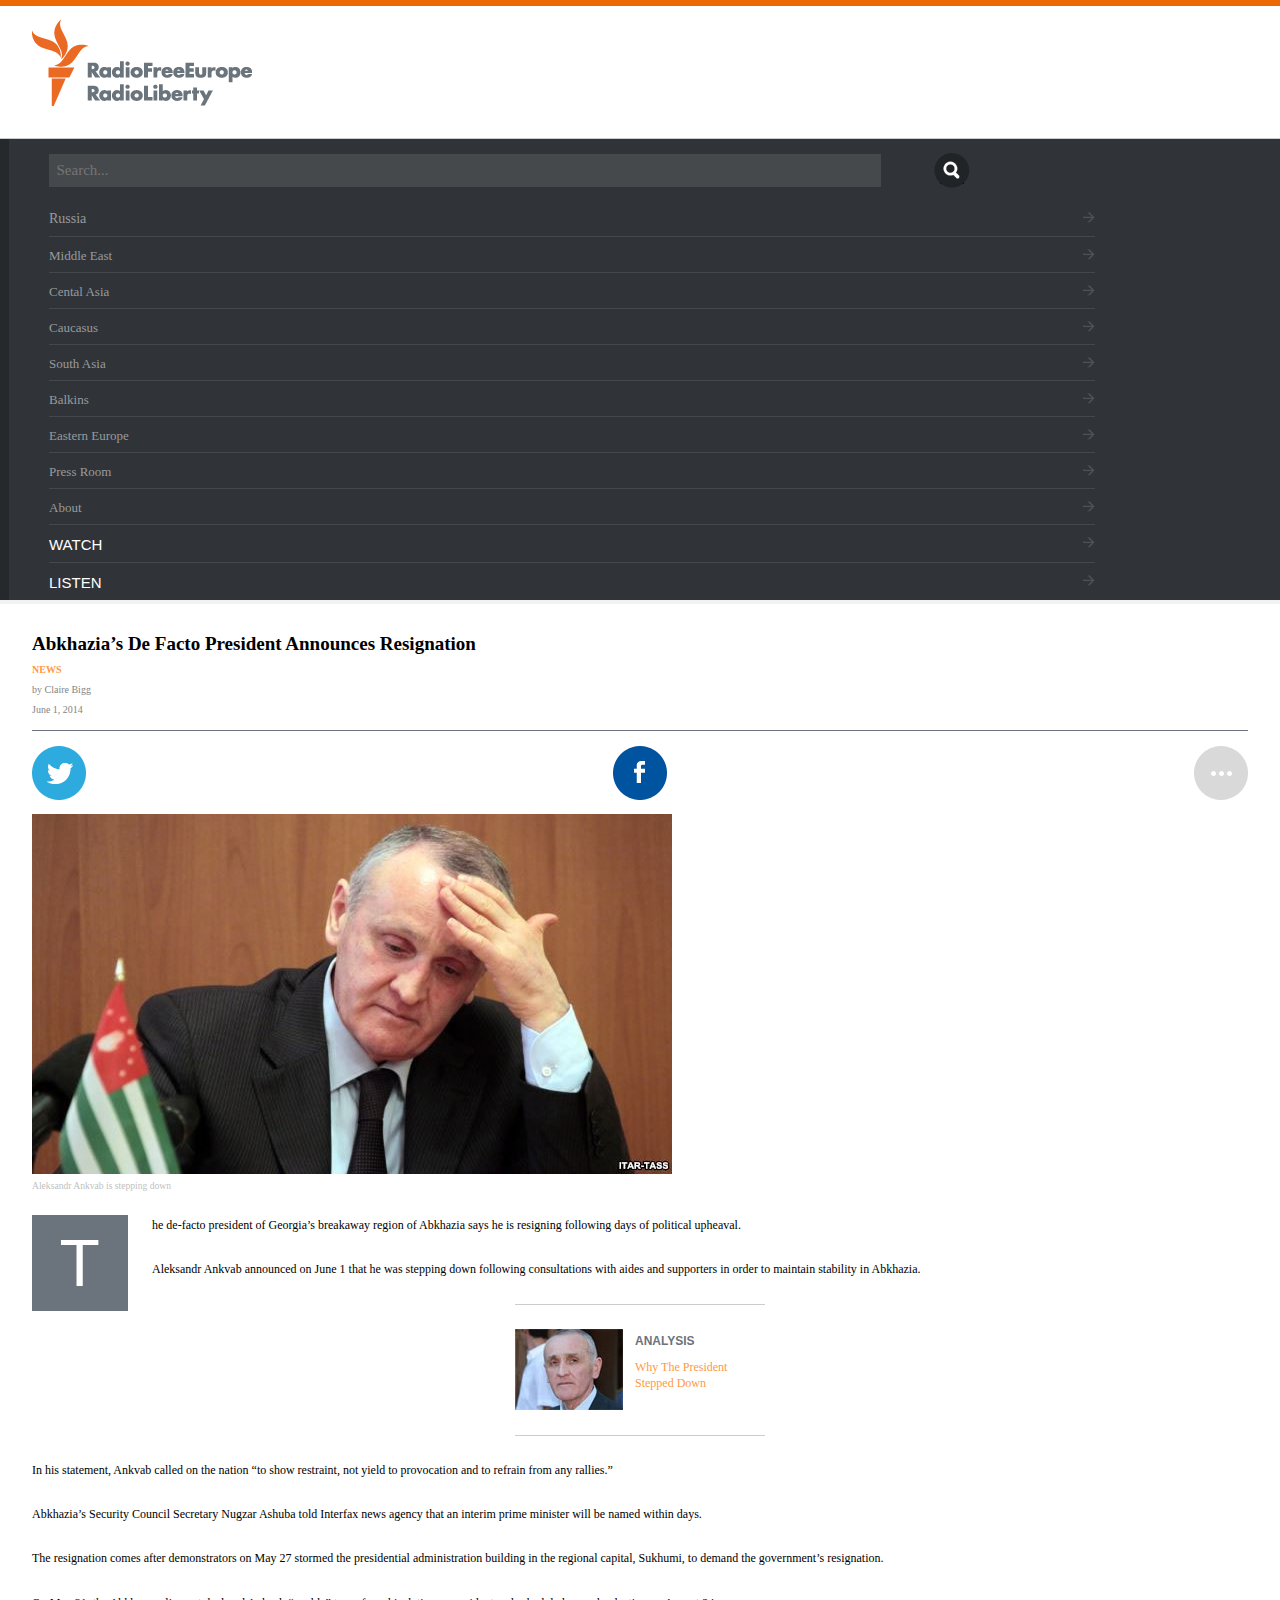
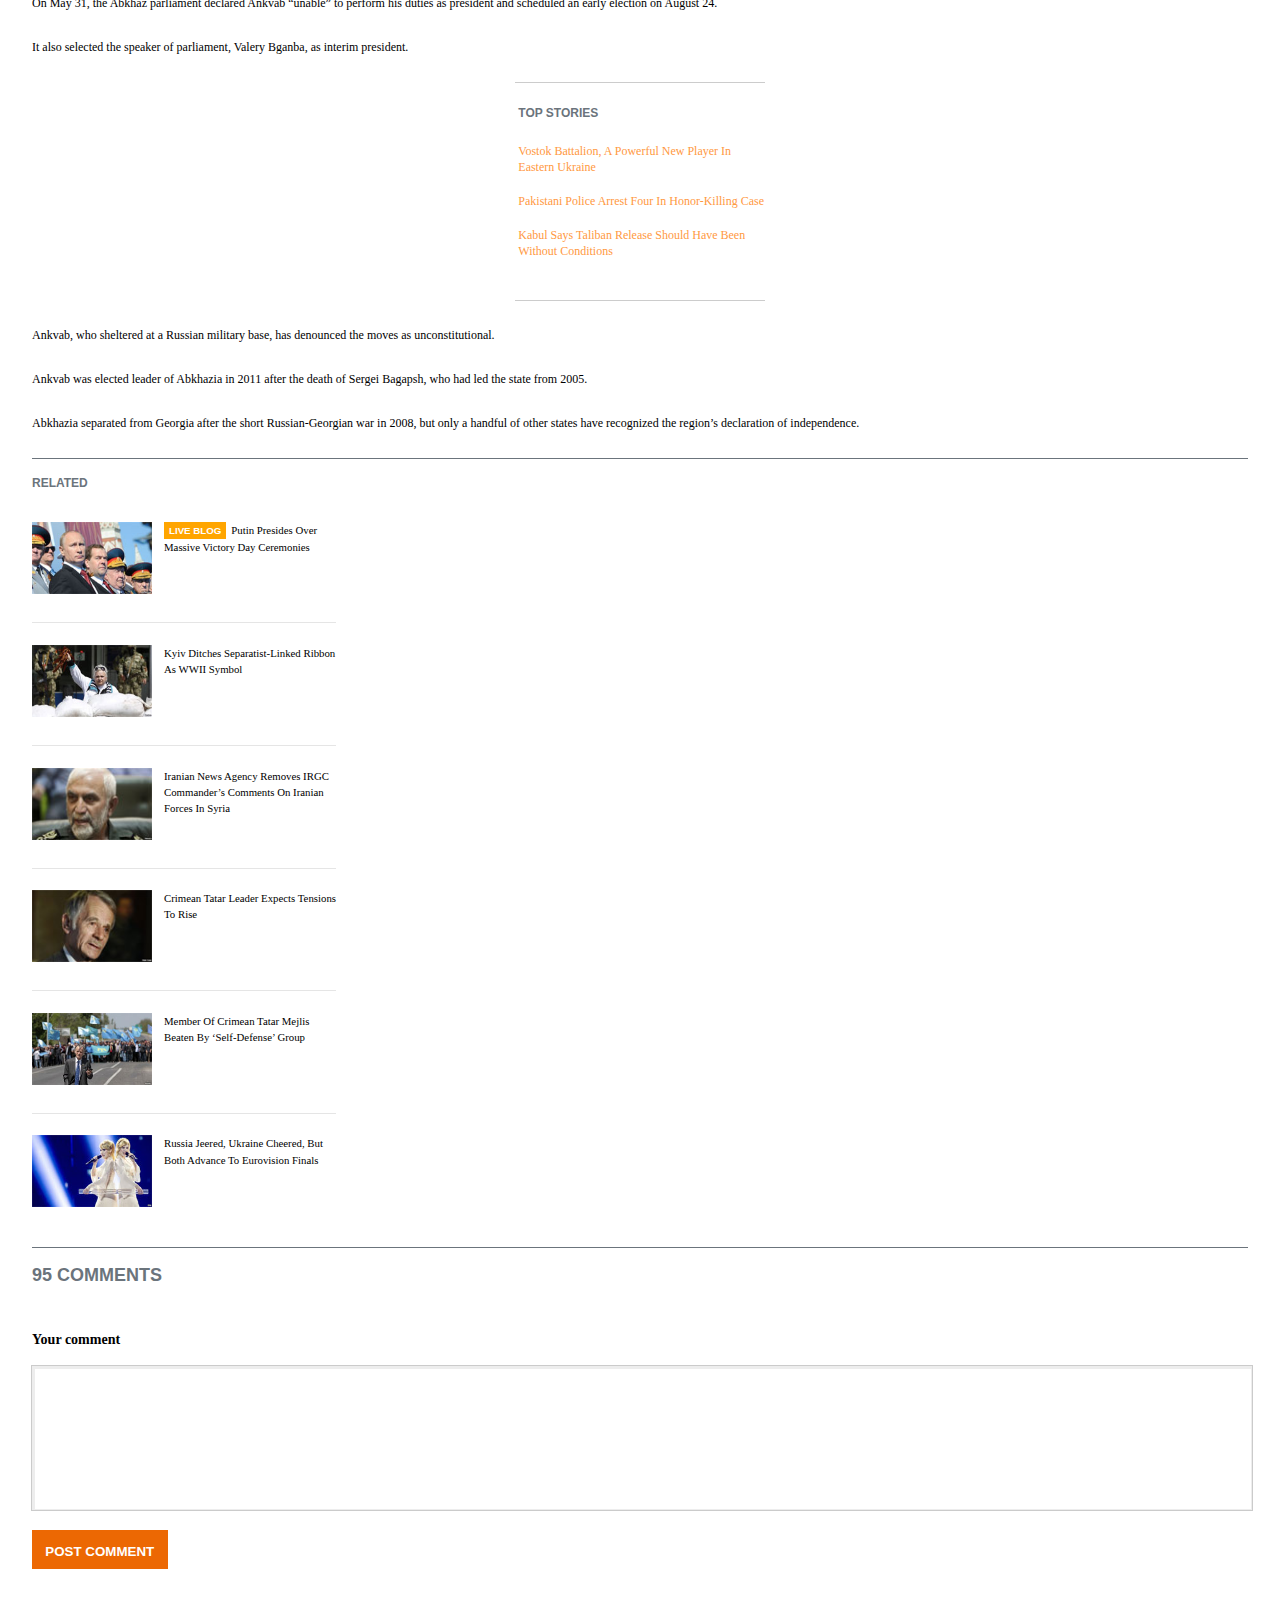
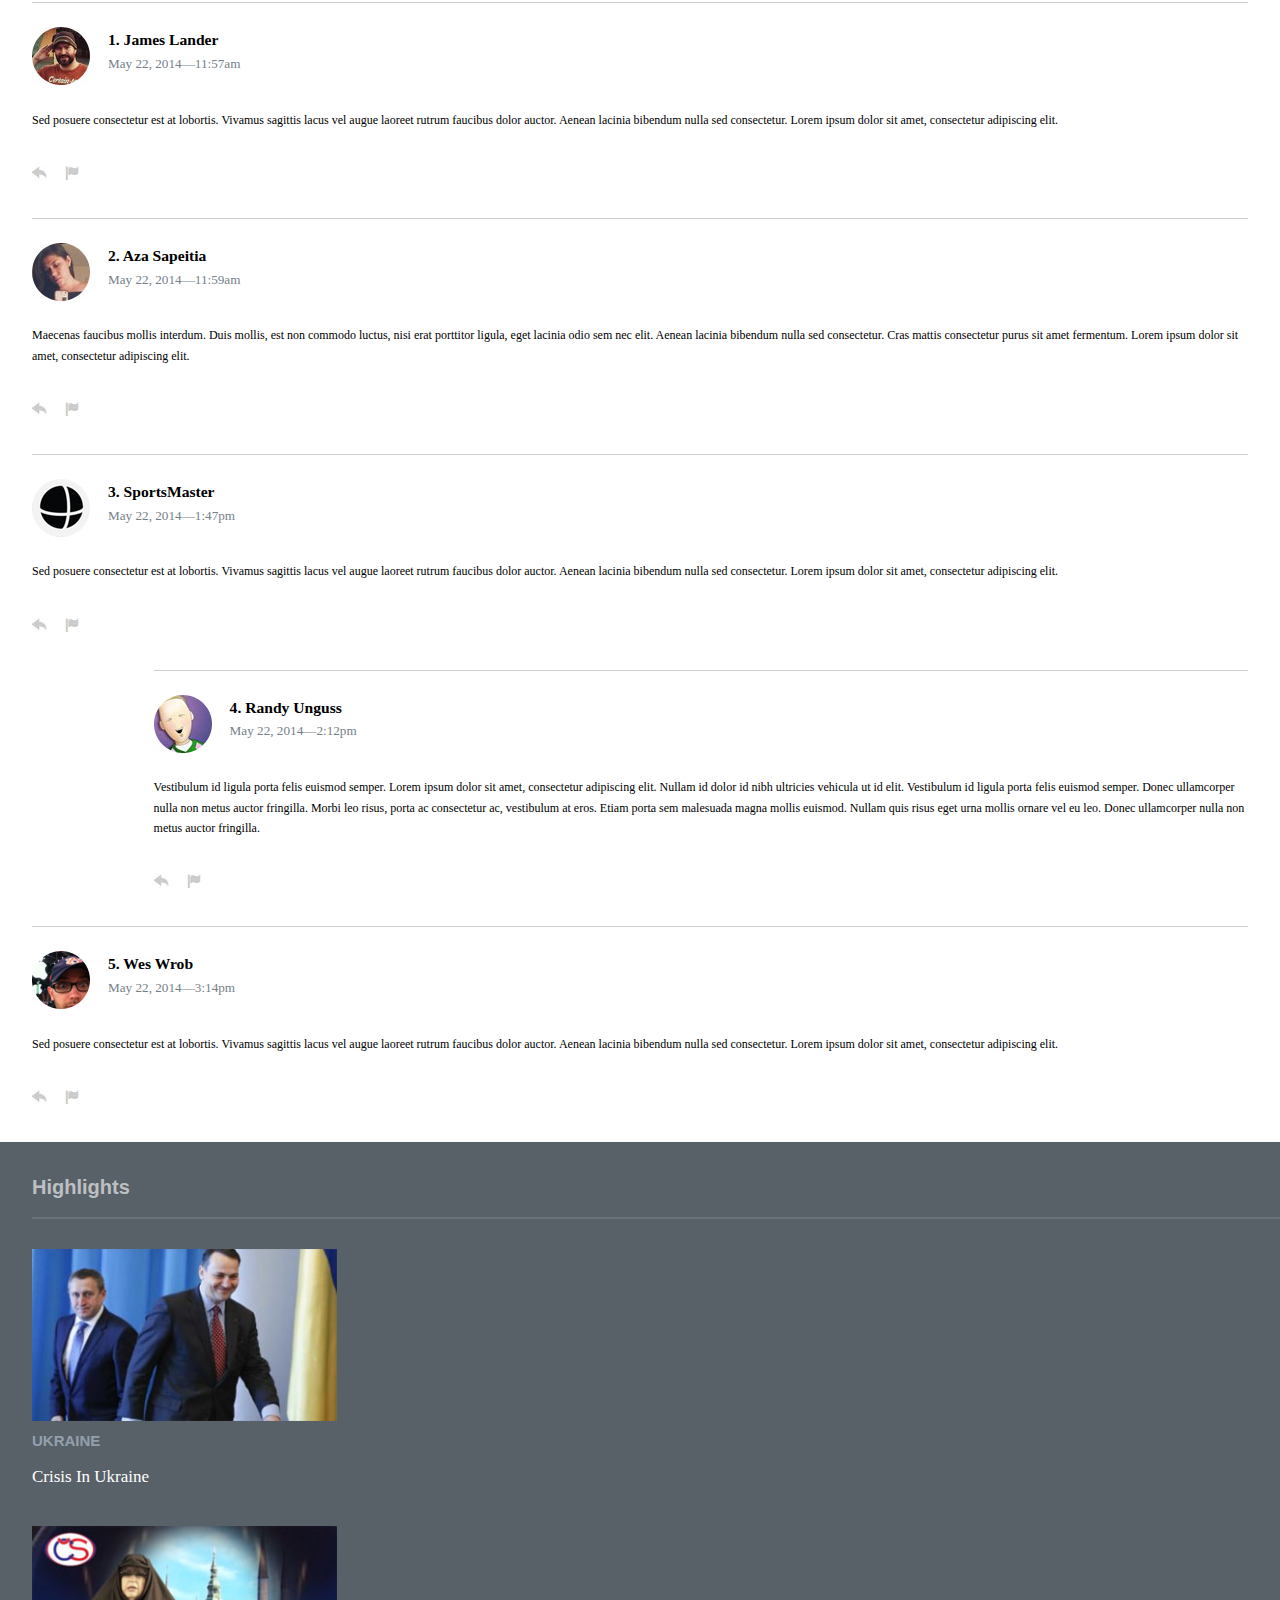
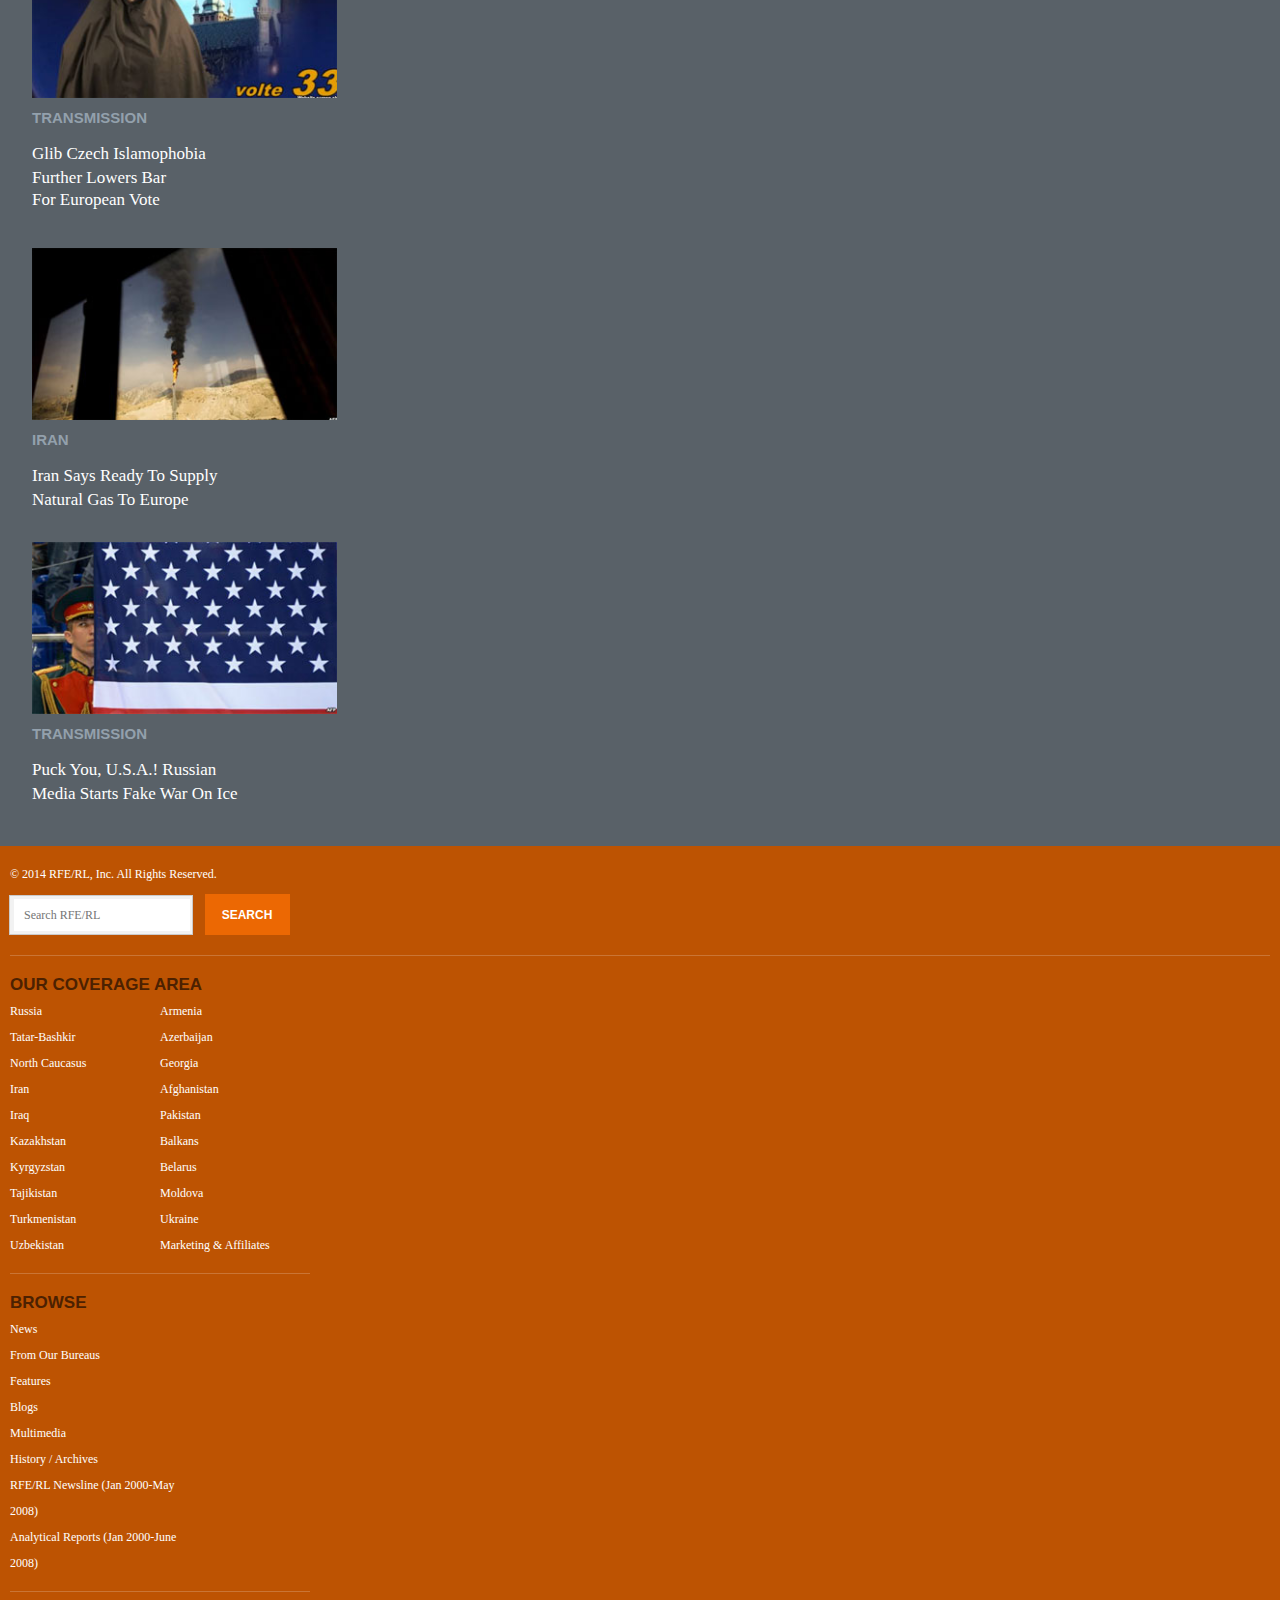
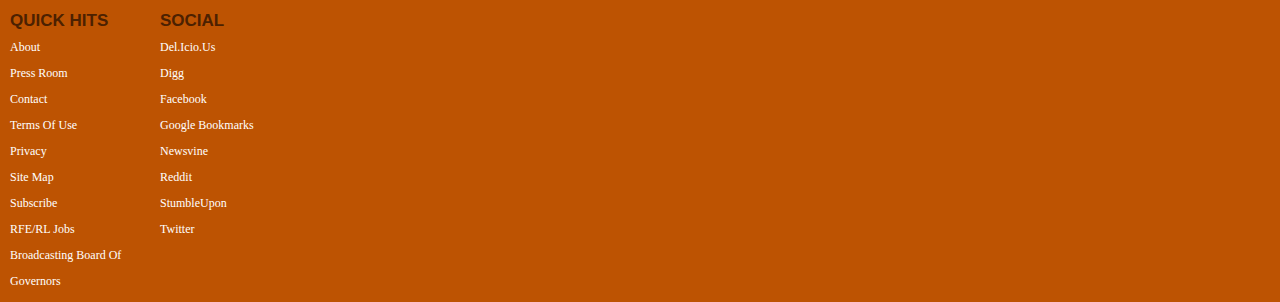
==== commit 4b7af17d: "page resize complete" ====
--- a/index.html
+++ b/index.html
@@ -12,7 +12,7 @@
 
  		<nav class="head-nav">
 			<div class="search">
-			<input class="btn-input" type="text" placeholder="Search..." />
+				<input class="btn-input" type="text" placeholder="Search..." />
 				<input class="btn-search" type="image" src="/img/search-button.png" value="Search" />
 			</div>
 			<ul>
@@ -31,52 +31,54 @@
 		</nav>
  		
 <!-- news -->
+
  		<div class="btop"><h1 class="top-head">Abkhazia’s De Facto President Announces Resignation</h1>
 
- 		<div class="news-by">
- 			<p> <span class="news">news</span> <span class="rwd-line">by Clair Bigg</span><time>June 1, 2014</time></p>
- 		</div> <!-- end news-by -->
- 		
-	 	<div class="news-section">
-	 		<div class="aleksandr-ankvab">
-	 			<img src="/img/aleksandr-ankvab.jpg">
-	 			<p>Aleksandr Ankvab is stepping down</p>
-	 		</div> <!-- end aleksandr-ankvab -->
-
-	 		<div class="t"><p>t</p></div>
-	 		<p class="sentence">he de-facto president of Georgia’s breakaway region of Abkhazia says he is resigning following days of political upheaval. </p>
-			<p class="sentence">Aleksandr Ankvab announced on June 1 that he was stepping down 
-			following consultations with aides and supporters in order to maintain stability in Abkhazia.</p>
-			
-			<div class="analysis"><img src="/img/aleksandr-ankvab2.jpg">
-				<h2>analysis</h2>
-				<p><a href="#">why the president stepped down</a></p>
-			</div>
-
-			<p class="sentence">In his statement, Ankvab called on the nation “to show restraint, not yield to provocation and to refrain from any rallies.”</p>
-			<p class="sentence">Abkhazia’s Security Council Secretary Nugzar Ashuba told Interfax news agency that an interim prime minister will be named within days.</p>
-			<p class="sentence">The resignation comes after demonstrators on May 27 stormed the presidential administration building in the regional capital, Sukhumi, to demand the government’s resignation.</p>
-			<p class="sentence">On May 31, the Abkhaz parliament declared Ankvab “unable” to perform his duties as president and scheduled an early election on August 24.</p>
-			<p class="sentence">It also selected the speaker of parliament, Valery Bganba, as interim president.</p>
-
-			<div class="top-stories">	
-				<h2>top stories</h2>
-				<p class="sentence2"><a href="#">Vostok Battalion, A Powerful New Player In Eastern Ukraine</a></p>
-				<p class="sentence2"><a href="#">Pakistani Police Arrest Four In Honor-Killing Case</a></p>
-				<p class="sentence2"><a href="#">Kabul Says Taliban Release Should Have Been Without Conditions</a></p>
-			</div>
-
-
-			<p class="sentence">Ankvab, who sheltered at a Russian military base, has denounced the moves as unconstitutional.</p>
-			<p class="sentence">Ankvab was elected leader of Abkhazia in 2011 after the death of Sergei Bagapsh, who had led the state from 2005.</p>
-			<p class="sentence">Abkhazia separated from Georgia after the short Russian-Georgian war in 2008, but only a handful of other states have recognized the region’s declaration of independence.</p>
-		</div><!-- end news-section -->
-			
-			<div class="social-media">
+	 		<div class="news-by">
+	 			<p> <span class="news">news</span> <span class="rwd-line">by Claire Bigg</span><time>June 1, 2014</time></p>
+	 		</div> <!-- end news-by -->
+	 		
+	 		<div class="social-media">
 				<a href="https://twitter.com/share"><img class="twitter"src="/img/twitter.png"></a>
 				<a href="http://www.facebook.com/sharer/sharer.php?u=#url"><img class="facebook"src="/img/facebook.png"></a>
-				<a href=""><img class="more"src="/img/more.png"></a>
+				<a href=""><img class="more" src="/img/more.png" /></a>
 			</div> <!-- end social-media -->
+		 	
+		 	<div class="news-section">
+		 		<div class="aleksandr-ankvab">
+		 			<img src="/img/aleksandr-ankvab.jpg">
+		 			<p>Aleksandr Ankvab is stepping down</p>
+		 		</div> <!-- end aleksandr-ankvab -->
+
+		 		<div class="t"><p>t</p></div>
+		 		<p class="sentence">he de-facto president of Georgia’s breakaway region of Abkhazia says he is resigning following days of political upheaval. </p>
+				<p class="sentence">Aleksandr Ankvab announced on June 1 that he was stepping down 
+				following consultations with aides and supporters in order to maintain stability in Abkhazia.</p>
+				
+				<div class="analysis"><img src="/img/aleksandr-ankvab2.jpg">
+					<h2>analysis</h2>
+					<p><a href="#">why the president stepped down</a></p>
+				</div>
+
+				<p class="sentence">In his statement, Ankvab called on the nation “to show restraint, not yield to provocation and to refrain from any rallies.”</p>
+				<p class="sentence">Abkhazia’s Security Council Secretary Nugzar Ashuba told Interfax news agency that an interim prime minister will be named within days.</p>
+				<p class="sentence">The resignation comes after demonstrators on May 27 stormed the presidential administration building in the regional capital, Sukhumi, to demand the government’s resignation.</p>
+				<p class="sentence">On May 31, the Abkhaz parliament declared Ankvab “unable” to perform his duties as president and scheduled an early election on August 24.</p>
+				<p class="sentence">It also selected the speaker of parliament, Valery Bganba, as interim president.</p>
+
+				<div class="top-stories">	
+					<h2>top stories</h2>
+					<p class="sentence2"><a href="#">Vostok Battalion, A Powerful New Player In Eastern Ukraine</a></p>
+					<p class="sentence2"><a href="#">Pakistani Police Arrest Four In Honor-Killing Case</a></p>
+					<p class="sentence2"><a href="#">Kabul Says Taliban Release Should Have Been Without Conditions</a></p>
+				</div>
+
+
+				<p class="sentence">Ankvab, who sheltered at a Russian military base, has denounced the moves as unconstitutional.</p>
+				<p class="sentence">Ankvab was elected leader of Abkhazia in 2011 after the death of Sergei Bagapsh, who had led the state from 2005.</p>
+				<p class="sentence">Abkhazia separated from Georgia after the short Russian-Georgian war in 2008, but only a handful of other states have recognized the region’s declaration of independence.</p>
+			</div><!-- end news-section -->
+			
 		</div>
 <!-- related -->
 		<div class="related-section">
--- a/css/style.css
+++ b/css/style.css
@@ -78,7 +78,8 @@
 	outline-bottom: 4px solid #f2f2f2; 
 }
 .logo {
-	margin-left: 13.642857143%; /*191/1400*/
+	/*margin-left: 13.642857143%;*/ /*191/1400*/
+	margin-left: 2.5%; 
 	margin-top: 1.4em;
 	margin-bottom: 1em;
 }
@@ -149,16 +150,17 @@
 	border-top: 4px solid #f2f2f2;
 }
 .top-head {
-	font-size: 2em;
+	font-size: 1.9em;
 	text-align: left;
-	margin-left: 15%; /*210/1400*/
+	/*margin-left: 15%;*/ /*210/1400*/
+	margin-left: 2.5%;
 	margin-top: 1.5em;
 	line-height: 1.2em;
 }
 .news-by {
 	color: #848484;
-	margin-left: 15%; /*210/1400*/
-
+	/*margin-left: 15%;*/ /*210/1400*/
+	margin-left: 2.5%;
 }
 .news-by p {
 	line-height: 3em;	
@@ -172,11 +174,12 @@
 }
 
 .news-section {
-	width: 77.142857143%; /*1080/1400*/
-	border-top: 1px solid #6b747c;
+	/*width: 77.142857143%;*/ /*1080/1400*/
+	width: 95%;
+	
 	margin: 0 auto;
 	margin-top: 1em;
-	padding-top: 1.5em;
+	/*padding-top: 1.5em;*/
 	font-size: 1.2em;
 	/*padding-left: 15.555555556% 168/1080*/
 }
@@ -209,14 +212,18 @@
 
 .sentence {
 	margin-bottom: 2em;
+	line-height: 1.7em;
 }
 
 .analysis {
 	border-top: 1px solid #cccccc;
+	border-bottom: 1px solid #cccccc;
 	padding-top: 2em;
+	padding-bottom: .5em;
 	width: 250px;
 	height: 100px;
-	margin:0 auto
+	margin:0 auto;
+	margin-bottom: 2em;
 }
 
 .analysis img {
@@ -243,9 +250,11 @@
 .top-stories{
 	border-top: 1px solid #cccccc;
 	padding-top: 2em;
+	border-bottom: 1px solid #cccccc;
 	width: 247px;
-	height: 200px;
-	margin:0 auto;
+	height: 193px;
+	margin: 0 auto;
+	margin-bottom: 2em;
 	padding-left: .3em;
 }
 
@@ -269,17 +278,33 @@
 }
 
 .facebook {
-	margin-left: 20%;
-	margin-right: 20%;
+/*	margin-left: 20%;
+	margin-right: 20%;*/
+	clear: both;
+}
+
+.twitter {
+	float: left;
+}
+
+.more {
+	float: right;
 }
 
 .social-media {
 	text-align: center;
-	margin-bottom: 2em;
+/*	margin-bottom: 2em;
+*/	margin-top: .5em;
+	border-top: 1px solid #6b747c;
+	/*background: red; */
+	padding-top: 1.5em;
+	width: 95%;
+	margin-left: 2.5%; 
 }
 
 .related-section {
-	width: 77.142857143%; /*1080/1400*/
+	/*width: 77.142857143%;*/ /*1080/1400*/
+	width: 95%;
 	border-top: 1px solid #6b747c;
 	margin: 0 auto;
 	margin-top: 1em;
@@ -332,7 +357,7 @@
 }
 
 .comments-section {
-	width: 90%;
+	width: 95%;
 	border-top: 1px solid #6b747c;
 	margin: 0 auto;
 	margin-top: 1em;
@@ -443,7 +468,7 @@
 
 .highlight-pictures h3 {
 	color: #93a0ac;
-	font-size: .9em;
+	font-size: 1.5em;
 	text-transform: uppercase;
 	font-family : "futurastd", arial, sans-serif;
 	margin-bottom: 1em;
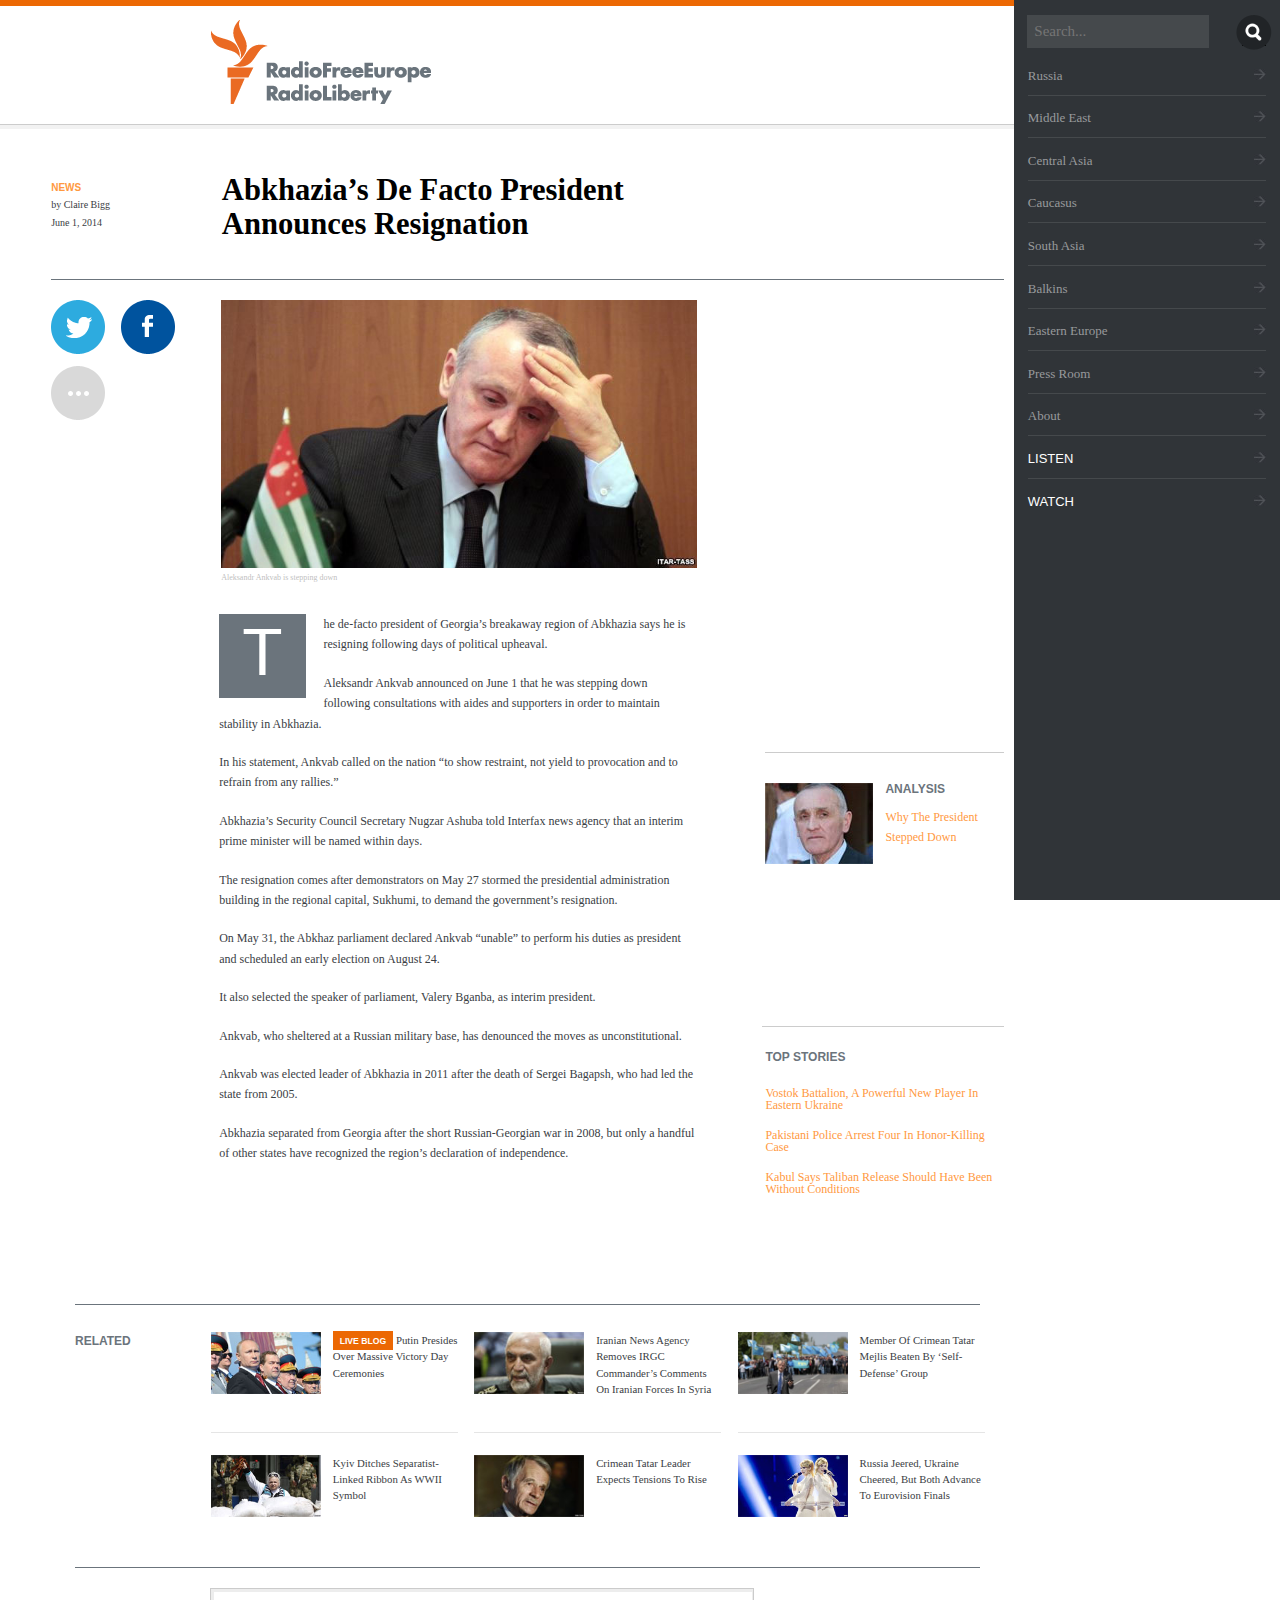
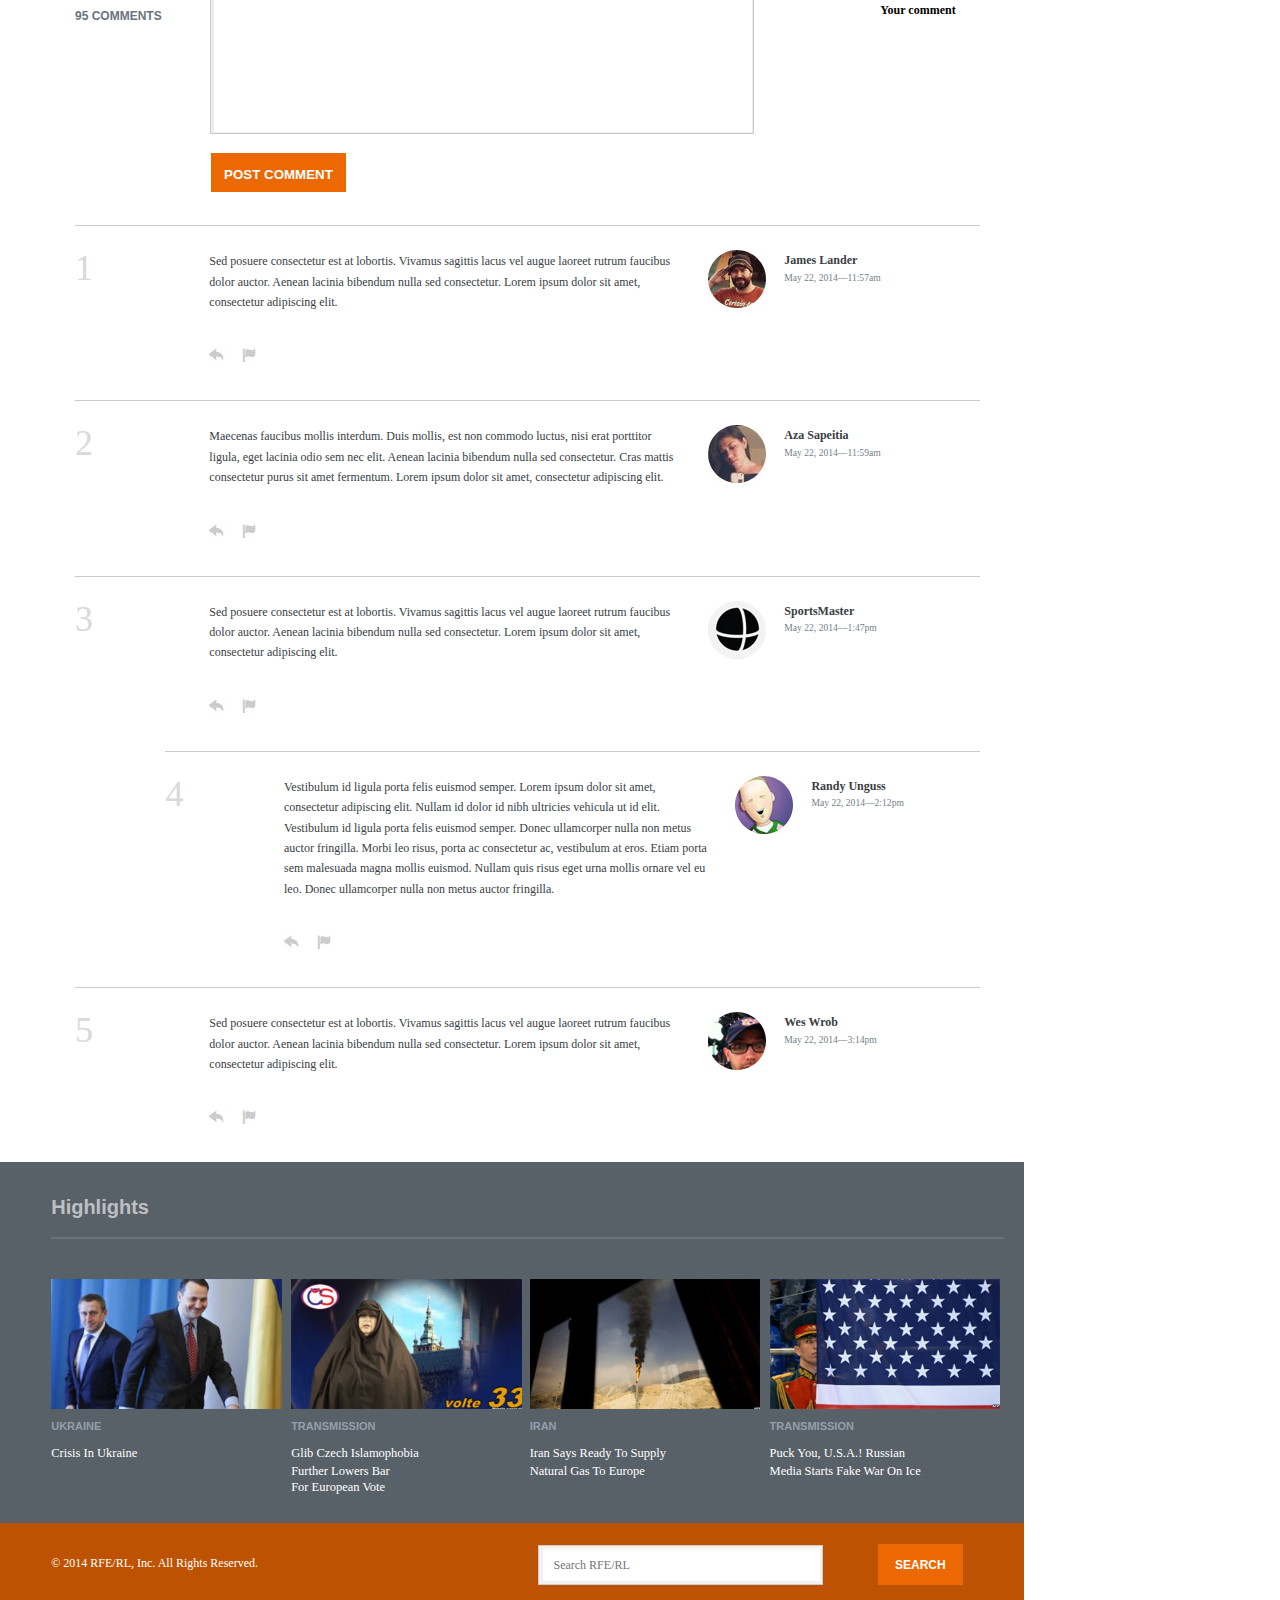
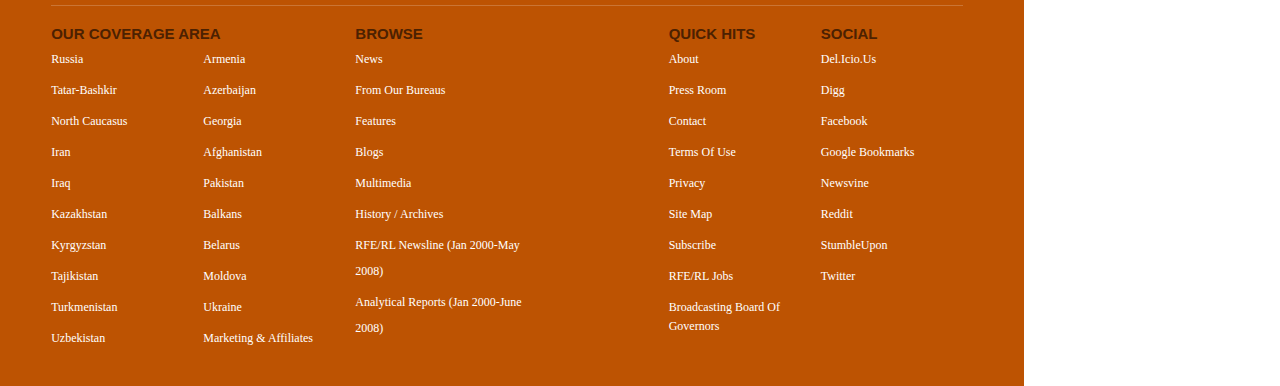
==== commit 87c614ac: "Responsive Page Complete" ====
--- a/index.html
+++ b/index.html
@@ -8,219 +8,346 @@
 	</head>
 
  	<body>
- 		<header><img class="logo" src="/img/rfe-logo.png"><h1 class="hide-text">radio free europe radio liberty</h1></header>
-
- 		<nav class="head-nav">
-			<div class="search">
-				<input class="btn-input" type="text" placeholder="Search..." />
-				<input class="btn-search" type="image" src="/img/search-button.png" value="Search" />
-			</div>
-			<ul>
-				<li class="nav-1"><a href="#">russia</a></li>
-				<li class="nav-2"><a href="#">middle east</a></li>
-				<li class="nav-2"><a href="#">cental asia</a></li>
-				<li class="nav-2"><a href="#">caucasus</a></li>
-				<li class="nav-2"><a href="#">south asia</a></li>
-				<li class="nav-2"><a href="#">balkins</a></li>
-				<li class="nav-2"><a href="#">eastern europe</a></li>
-				<li class="nav-2"><a href="#">press room</a></li>
-				<li class="nav-2"><a href="#">about</a></li>
-				<li class="nav-3"><a href="#">watch</a></li>
-				<li class="nav-3"><a href="#">listen</a></li>
-			</ul>
-		</nav>
- 		
-<!-- news -->
-
- 		<div class="btop"><h1 class="top-head">Abkhazia’s De Facto President Announces Resignation</h1>
-
-	 		<div class="news-by">
-	 			<p> <span class="news">news</span> <span class="rwd-line">by Claire Bigg</span><time>June 1, 2014</time></p>
-	 		</div> <!-- end news-by -->
-	 		
-	 		<div class="social-media">
-				<a href="https://twitter.com/share"><img class="twitter"src="/img/twitter.png"></a>
-				<a href="http://www.facebook.com/sharer/sharer.php?u=#url"><img class="facebook"src="/img/facebook.png"></a>
-				<a href=""><img class="more" src="/img/more.png" /></a>
-			</div> <!-- end social-media -->
-		 	
-		 	<div class="news-section">
-		 		<div class="aleksandr-ankvab">
-		 			<img src="/img/aleksandr-ankvab.jpg">
-		 			<p>Aleksandr Ankvab is stepping down</p>
-		 		</div> <!-- end aleksandr-ankvab -->
-
-		 		<div class="t"><p>t</p></div>
-		 		<p class="sentence">he de-facto president of Georgia’s breakaway region of Abkhazia says he is resigning following days of political upheaval. </p>
-				<p class="sentence">Aleksandr Ankvab announced on June 1 that he was stepping down 
-				following consultations with aides and supporters in order to maintain stability in Abkhazia.</p>
-				
-				<div class="analysis"><img src="/img/aleksandr-ankvab2.jpg">
-					<h2>analysis</h2>
-					<p><a href="#">why the president stepped down</a></p>
-				</div>
-
-				<p class="sentence">In his statement, Ankvab called on the nation “to show restraint, not yield to provocation and to refrain from any rallies.”</p>
-				<p class="sentence">Abkhazia’s Security Council Secretary Nugzar Ashuba told Interfax news agency that an interim prime minister will be named within days.</p>
-				<p class="sentence">The resignation comes after demonstrators on May 27 stormed the presidential administration building in the regional capital, Sukhumi, to demand the government’s resignation.</p>
-				<p class="sentence">On May 31, the Abkhaz parliament declared Ankvab “unable” to perform his duties as president and scheduled an early election on August 24.</p>
-				<p class="sentence">It also selected the speaker of parliament, Valery Bganba, as interim president.</p>
-
-				<div class="top-stories">	
-					<h2>top stories</h2>
-					<p class="sentence2"><a href="#">Vostok Battalion, A Powerful New Player In Eastern Ukraine</a></p>
-					<p class="sentence2"><a href="#">Pakistani Police Arrest Four In Honor-Killing Case</a></p>
-					<p class="sentence2"><a href="#">Kabul Says Taliban Release Should Have Been Without Conditions</a></p>
-				</div>
-
-
-				<p class="sentence">Ankvab, who sheltered at a Russian military base, has denounced the moves as unconstitutional.</p>
-				<p class="sentence">Ankvab was elected leader of Abkhazia in 2011 after the death of Sergei Bagapsh, who had led the state from 2005.</p>
-				<p class="sentence">Abkhazia separated from Georgia after the short Russian-Georgian war in 2008, but only a handful of other states have recognized the region’s declaration of independence.</p>
-			</div><!-- end news-section -->
-			
-		</div>
-<!-- related -->
-		<div class="related-section">
-			<h2>related</h2>
-			<div class="size"><img src="/img/putin.jpg"><p><a class="live-blog" href="#">live blog</a>Putin presides over massive victory day ceremonies</p></div>
-
-			<div class="border size"><img src="/img/kyiv.jpg"><p>kyiv ditches separatist-linked ribbon as WWII symbol</p></div>
-
-			<div class="border size"><img src="/img/iranian.jpg"><p>iranian news agency removes IRGC commander’s comments on iranian forces in syria</p></div>
-
-			<div class="border size"><img src="/img/crimean.jpg"><p>crimean tatar leader expects tensions to rise</p></div>
-
-			<div class="border size"><img src="/img/member.jpg"><p>member of crimean tatar mejlis beaten by ‘self-defense’ group</p></div>
-
-			<div class="border size"><img src="/img/russia.jpg"><p>Russia jeered, Ukraine cheered, but both advance to eurovision finals</p></div>
-		</div><!-- end related-section -->
-
-<!-- comments -->
-		<div class="comments-section">
-			<h2>95 comments</h2>
-			
-			<div class="comment-box">
-				<form action="#">
-				<h3 class="your-comment">Your comment</h3> 
-				<input class="input-box" type="text" value="">
-				<span class="rwd-line"><input class="sub-btn" type="submit" value="post comment"></span>
-				</form>
-			</div><!-- end comment-box -->
-
-			<div class="comment">
-				<div class="img-name">
-					<img src="/img/james.jpg">
-					<p class="name">1. James Lander </p>
-					<time class="date">May 22, 2014—11:57am</time>
-				</div>
-				<p><span class="big-number">1</span> Sed posuere consectetur est at lobortis. Vivamus sagittis lacus vel augue laoreet rutrum faucibus dolor auctor. Aenean lacinia bibendum nulla sed consectetur. Lorem ipsum dolor sit amet, consectetur adipiscing elit.</p>
-				<img class="flag" src="/img/flag.jpg">
-			</div> <!-- end comment -->
-			
-			<div class="comment">
-				<div class="img-name">
-					<img src="/img/aza.jpg">
-					<p class="name">2. Aza Sapeitia </p>
-					<time class="date">May 22, 2014—11:59am</time>
-				</div>
-				<p><span class="big-number">2</span> Maecenas faucibus mollis interdum. Duis mollis, est non commodo luctus, nisi erat porttitor ligula, eget lacinia odio sem nec elit. Aenean lacinia bibendum nulla sed consectetur. Cras mattis consectetur purus sit amet fermentum. Lorem ipsum dolor sit amet, consectetur adipiscing elit.</p>
-				<img class="flag" src="/img/flag.jpg">
-			</div> <!-- end comment -->
-			
-			<div class="comment">
-				<div class="img-name">
-					<img src="/img/sportsmaster.jpg">
-					<p class="name">3. SportsMaster</p>
-					<time class="date">May 22, 2014—1:47pm</time>	
-				</div>
-				<p><span class="big-number">3</span> Sed posuere consectetur est at lobortis. Vivamus sagittis lacus vel augue laoreet rutrum faucibus dolor auctor. Aenean lacinia bibendum nulla sed consectetur. Lorem ipsum dolor sit amet, consectetur adipiscing elit.</p>
-				<img class="flag" src="/img/flag.jpg">
-			</div> <!-- end comment -->
-			
-			<div class="reply">
-				<div class="img-name">
-					<img src="/img/randy.jpg">
-					<p class="name">4. Randy Unguss</p>
-					<time class="date">May 22, 2014—2:12pm</time>
-				</div>
-				<p><span class="big-number">4</span> Vestibulum id ligula porta felis euismod semper. Lorem ipsum dolor sit amet, consectetur adipiscing elit. Nullam id dolor id nibh ultricies vehicula ut id elit. Vestibulum id ligula porta felis euismod semper. Donec ullamcorper nulla non metus auctor fringilla. Morbi leo risus, porta ac consectetur ac, vestibulum at eros. Etiam porta sem malesuada magna mollis euismod. Nullam quis risus eget urna mollis ornare vel eu leo. Donec ullamcorper nulla non metus auctor fringilla.</p>
-				<img class="flag" src="/img/flag.jpg">
-			</div> <!-- end reply -->
-			
-			<div class="comment">
-				<div class="img-name">
-					<img src="/img/wes.jpg">			
-					<p class="name">5. Wes Wrob</p>
-					<time class="date">May 22, 2014—3:14pm</time>
-				</div>	
-				<p><span class="big-number">5</span> Sed posuere consectetur est at lobortis. Vivamus sagittis lacus vel augue laoreet rutrum faucibus dolor auctor. Aenean lacinia bibendum nulla sed consectetur. Lorem ipsum dolor sit amet, consectetur adipiscing elit.</p>	
-				<img class="flag" src="/img/flag.jpg">		
-			</div> <!-- end comment -->
-		</div> <!-- end comments-section -->
-
-
-<!-- highlights -->
-		<div class="highlights">
-			<h2>highlights</h2>
-			<div class="highlight-pictures">
-				
-				<img src="/img/ukraine.jpg">
-				<h3>Ukraine</h3> 
-				<p>crisis in Ukraine</p>
-
-				<img src="/img/glib.jpg">
-				<h3>transmission</h3>
-				<p>glib czech islamophobia <span class="rwd-line">further lowers bar</span> for european vote</p>
-
-				<img src="/img/iran.jpg">
-				<h3>iran</h3>
-				<p>Iran says ready to supply <span class="rwd-line">natural gas to Europe</span></p>
-
-				<img src="/img/puck.jpg">
-				<h3>transmission</h3>
-				<p>puck you, U.S.A.! Russian <span class="rwd-line">media starts fake war on ice</span></p>
-			</div>
-		</div> <!-- end highlights -->
-<!-- footer -->
-		<div class="footer">
-			<div class="footer-head">
-				<p>&copy; 2014 RFE/RL, inc. all rights reserved.</p>
-
-				<div class="search-2">
-				<input class="btn-input-2" type="text" placeholder="Search RFE/RL" />
-					<input class="btn-search-2" type="submit" value="Search" />
-				</div>
-			</div>
-
-			<div class="our-coverage-area">
-				<h2>our coverage area</h2>
-				<div class="column-1">
-					<p>Russia <span class="rwd-line">Tatar-Bashkir</span> <span class="rwd-line">North Caucasus</span> <span class="rwd-line">Iran</span> <span class="rwd-line">Iraq</span> <span class="rwd-line">Kazakhstan</span> <span class="rwd-line">Kyrgyzstan</span> <span class="rwd-line">Tajikistan</span> <span class="rwd-line">Turkmenistan</span> <span class="rwd-line">Uzbekistan</span></p>
-				</div>
-				<div class="column-1">
-					<p>Armenia <span class="rwd-line">Azerbaijan</span> <span class="rwd-line">Georgia</span> <span class="rwd-line">Afghanistan</span> <span class="rwd-line">Pakistan</span> <span class="rwd-line">Balkans</span> <span class="rwd-line">Belarus</span> <span class="rwd-line">Moldova</span> <span class="rwd-line">Ukraine</span> <span class="rwd-line"><a href="#">Marketing &amp; Affiliates</a></span></p>
-				</div>
-			</div>
-
-			<div class="browse">
-				<h2>browse</h2>
-				<div class="column-2"><p><a href="#">News</a> <span class="rwd-line"><a href="#">From Our Bureaus</a></span> <span class="rwd-line"><a href="#">Features</a></span> <span class="rwd-line"><a href="#">Blogs</a></span> <span class="rwd-line"><a href="#">Multimedia</a></span> <span class="rwd-line"><a href="#">History / Archives</a></span> <a href="#"><span class="rwd-line">RFE/RL Newsline (Jan 2000-May</span> <span class="rwd-line">2008)</span></a> <a href="#"><span class="rwd-line">Analytical Reports (Jan 2000-June</span> <span class="rwd-line">2008)</span></a></p></div>
-			</div>
-
-		<div class="quick-social">	
-
-			<div class="column-1">	
-			 	<h2>quick hits</h2>
-				<p><a href="#">About</a> <span class="rwd-line"><a href="#">Press Room</a></span> <span class="rwd-line"><a href="#">Contact</a></span> <span class="rwd-line"><a href="#">Terms of Use</a></span> <span class="rwd-line"><a href="#">Privacy</a> <span class="rwd-line"><a href="#">Site Map</a> <span class="rwd-line"><a href="#">Subscribe</a> <span class="rwd-line"><a href="#">RFE/RL Jobs</a><a href="#"><span class="rwd-line">Broadcasting Board of</span> <span class="rwd-line">Governors</span></a></p>
-			</div>
-		
-				<div class="column-3">
-				 	<h2>social</h2>
-					<p><a href="#">Del.icio.us</a> <span class="rwd-line"><a href="#">Digg</a></span> <span class="rwd-line"><a href="#">Facebook</a></span> <span class="rwd-line"><a href="#">Google Bookmarks</a></span> <span class="rwd-line"><a href="#">Newsvine</a></span> <span class="rwd-line"><a href="#">Reddit</a></span> <span class="rwd-line"><a href="#">StumbleUpon</a></span> <span class="rwd-line"><a href="#">Twitter</a></span></p>
-				</div>
-			</div>
-		</div>
+ 		<div class="main-width-1000">
+ 		 	<header>
+ 		 			<div class="page-width">
+ 		 				<h1><a href="#" class="hide-text logo">radio free europe radio liberty</a></h1>
+ 		 			</div>
+ 		 		</header>
+ 		
+ 		 		
+ 		<!-- news -->
+ 				<div class="border-top"></div>
+ 		 		<div class="page-width">
+ 		 			<div class="header-2 clearfix">
+ 		
+ 		 				<div class="news-by">
+ 		 		 			<p> <span class="news">news</span> <span class="rwd-line">by Claire Bigg</span> <time>June 1, 2014</time></p>
+ 		 		 		</div> <!-- end news-by -->
+ 		 				<div class="top-head ">
+ 		 					<h1>Abkhazia’s De Facto President <span class="rwd-line-2">Announces Resignation</span></h1>
+ 		 				</div>	
+ 		 			</div>
+ 			 		
+ 				<div class="clearfix">	 		
+ 					<div class="social-media">
+ 						<a href="https://twitter.com/share"><img class="twitter" src="/img/twitter.png"></a>
+ 						<a href="http://www.facebook.com/sharer/sharer.php?u=#url"><img class="facebook" src="/img/facebook.png"></a>
+ 						<a href=""><img class="more" src="/img/more.png" alt="more" /></a>
+ 					</div> <!-- end social-media -->
+ 				
+ 				 	
+ 				 		<div class="clearfix">
+ 				 		  	<div class="aleksandr-ankvab">
+ 					 			<img src="/img/aleksandr-ankvab.jpg">
+ 					 			<p>Aleksandr Ankvab is stepping down</p>
+ 					 		</div> <!-- end aleksandr-ankvab -->
+ 					 	</div>
+ 				 </div>
+ 					<div class="news-section clearfix">
+ 				 		
+ 				 		<p class="width-change"><span class="t">t</span>he de-facto president of Georgia’s breakaway region of Abkhazia says he is resigning following days of political upheaval. </p>
+ 						<p class="width-change">Aleksandr Ankvab announced on June 1 that he was stepping down 
+ 						following consultations with aides and supporters in order to maintain stability in Abkhazia.</p>
+ 						
+ 						<div class="analysis"><a href="#"><img src="/img/aleksandr-ankvab2.jpg">
+ 							<h2>analysis</h2>
+ 							<p>why the president stepped down</p></a>
+ 						</div> <!-- end analysis -->
+ 		
+ 						<p class="width-change">In his statement, Ankvab called on the nation “to show restraint, not yield to provocation and to refrain from any rallies.”</p>
+ 						<p class="width-change">Abkhazia’s Security Council Secretary Nugzar Ashuba told Interfax news agency that an interim prime minister will be named within days.</p>
+ 						<p class="width-change">The resignation comes after demonstrators on May 27 stormed the presidential administration building in the regional capital, Sukhumi, to demand the government’s resignation.</p>
+ 						<p class="width-change">On May 31, the Abkhaz parliament declared Ankvab “unable” to perform his duties as president and scheduled an early election on August 24.</p>
+ 						<p class="width-change">It also selected the speaker of parliament, Valery Bganba, as interim president.</p>
+ 		
+ 						<div class="top-stories">	
+ 							<h2>top stories</h2>
+ 							<p><a href="#">Vostok Battalion, A Powerful New Player In Eastern Ukraine</a></p>
+ 							<p><a href="#">Pakistani Police Arrest Four In Honor-Killing Case</a></p>
+ 							<p><a href="#">Kabul Says Taliban Release Should Have Been Without Conditions</a></p>
+ 						</div> <!-- end top-stories -->
+ 		
+ 		
+ 						<p class="width-change">Ankvab, who sheltered at a Russian military base, has denounced the moves as unconstitutional.</p>
+ 						<p class="width-change">Ankvab was elected leader of Abkhazia in 2011 after the death of Sergei Bagapsh, who had led the state from 2005.</p>
+ 						<p class="width-change">Abkhazia separated from Georgia after the short Russian-Georgian war in 2008, but only a handful of other states have recognized the region’s declaration of independence.</p>
+ 					</div><!-- end news-section -->
+ 					
+ 				
+ 		<!-- related -->
+ 				<div class="related-section clearfix">
+ 					<h2>related</h2>
+ 					<div class="right-800">
+ 						<div class="clearfix move">			
+ 							<div class="size "><a href="#"><img src="/img/putin.jpg"><p> <span class="live-blog">live blog</span> Putin presides over massive victory day ceremonies</p></a></div>
+ 			
+ 							<div class="border size "><a href="#"><img src="/img/kyiv.jpg"><p>kyiv ditches separatist-linked ribbon as WWII symbol</p></a></div>
+ 						</div>
+ 						<div class="clearfix move">
+ 						 	<div class="border size no-border-640"><a href="#"><img src="/img/iranian.jpg"><p>iranian news agency removes IRGC commander’s comments on iranian forces in syria</p></a></div>
+ 						
+ 							<div class="border size"><a href="#"><img src="/img/crimean.jpg"><p>crimean tatar leader expects tensions to rise</p></a></div>
+ 						</div>
+ 						<div class="clearfix move-2">
+ 							<div class="border size move no-border-800"><a href="#"><img src="/img/member.jpg"><p>member of crimean tatar mejlis beaten by ‘self-defense’ group</p></a></div>
+ 			
+ 							<div class="border size move"><a href="#"><img src="/img/russia.jpg"><p>Russia jeered, Ukraine cheered, but both advance to eurovision finals</p></a></div>
+ 						</div>
+ 					</div>
+ 				</div><!-- end related-section -->
+ 		
+ 		<!-- comments -->
+ 				<div class="comments-section">
+ 				<div class="clearfix">	
+ 					<div class="float-left"><h2>95 comments</h2></div>
+ 							
+ 							<div class="comment-box clearfix">
+ 								<form action="#">
+ 									<h3 class="your-comment">Your comment</h3> 
+ 									<input class="input-box" type="text" value="">
+ 									<span class="rwd-line"><input class="sub-btn" type="submit" value="post comment"></span>
+ 								</form>
+ 							</div><!-- end comment-box -->
+ 					</div>
+ 		
+ 					<div class="comment clearfix">
+ 						<div class="img-name">
+ 							<img src="/img/james.jpg">
+ 							<p class="name"><span class="hide-text-2">1.</span> James Lander </p>
+ 							<time class="date">May 22, 2014—11:57am</time>
+ 						</div> <!-- end img-name -->
+ 						
+ 						<div class="contain-3 clearfix">
+ 							<p><span class="big-number">1</span></p>
+ 							<p class="comment-1"> Sed posuere consectetur est at lobortis. Vivamus sagittis lacus vel augue laoreet rutrum faucibus dolor auctor. Aenean lacinia bibendum nulla sed consectetur. Lorem ipsum dolor sit amet, consectetur adipiscing elit.<span class="rwd-line"><img class="flag" src="/img/flag.jpg"></span></p>
+ 						</div>
+ 					
+ 					</div> <!-- end comment -->
+ 					
+ 					<div class="comment clearfix">
+ 						<div class="img-name">
+ 							<img src="/img/aza.jpg">
+ 							<p class="name"><span class="hide-text-2">2.</span> Aza Sapeitia </p>
+ 							<time class="date">May 22, 2014—11:59am</time>
+ 						</div> <!-- end img-name -->
+ 		
+ 						<div class="contain-3 clearfix">
+ 							<p><span class="big-number">2</span></p>
+ 							<p class="comment-1"> Maecenas faucibus mollis interdum. Duis mollis, est non commodo luctus, nisi erat porttitor ligula, eget lacinia odio sem nec elit. Aenean lacinia bibendum nulla sed consectetur. Cras mattis consectetur purus sit amet fermentum. Lorem ipsum dolor sit amet, consectetur adipiscing elit.<span class="rwd-line"><img class="flag" src="/img/flag.jpg"></span></p>
+ 						</div>
+ 					
+ 					</div> <!-- end comment -->
+ 					
+ 					<div class="comment clearfix">
+ 						<div class="img-name">
+ 							<img src="/img/sportsmaster.jpg">
+ 							<p class="name"><span class="hide-text-2">3.</span> SportsMaster</p>
+ 							<time class="date">May 22, 2014—1:47pm</time>	
+ 						</div> <!-- end img-name -->
+ 		
+ 						<div class="contain-3 clearfix">
+ 							<p><span class="big-number">3</span></p>
+ 							<p class="comment-1"> Sed posuere consectetur est at lobortis. Vivamus sagittis lacus vel augue laoreet rutrum faucibus dolor auctor. Aenean lacinia bibendum nulla sed consectetur. Lorem ipsum dolor sit amet, consectetur adipiscing elit.<span class="rwd-line"><img class="flag" src="/img/flag.jpg"></span></p>
+ 						</div>
+ 						
+ 					</div> <!-- end comment -->
+ 					
+ 					<div class="reply clearfix">
+ 						<div class="img-name">
+ 							<img src="/img/randy.jpg">
+ 							<p class="name"><span class="hide-text-2">4.</span> Randy Unguss</p>
+ 							<time class="date">May 22, 2014—2:12pm</time>
+ 						</div> <!-- end img-name -->
+ 		
+ 						<div class="contain-3 clearfix">
+ 							<p><span class="big-number">4</span></p>
+ 							<p class="comment-1"> Vestibulum id ligula porta felis euismod semper. Lorem ipsum dolor sit amet, consectetur adipiscing elit. Nullam id dolor id nibh ultricies vehicula ut id elit. Vestibulum id ligula porta felis euismod semper. Donec ullamcorper nulla non metus auctor fringilla. Morbi leo risus, porta ac consectetur ac, vestibulum at eros. Etiam porta sem malesuada magna mollis euismod. Nullam quis risus eget urna mollis ornare vel eu leo. Donec ullamcorper nulla non metus auctor fringilla.<span class="rwd-line"><img class="flag" src="/img/flag.jpg"></span></p>
+ 						</div>
+ 					
+ 					</div> <!-- end reply -->
+ 					
+ 					<div class="comment clearfix">
+ 						<div class="img-name">
+ 							<img src="/img/wes.jpg">			
+ 							<p class="name"><span class="hide-text-2">5.</span> Wes Wrob</p>
+ 							<time class="date">May 22, 2014—3:14pm</time>
+ 						</div> <!-- end img-name -->
+ 		
+ 						<div class="contain-3 clearfix">
+ 							<p><span class="big-number">5</span></p>
+ 						 	<p class="comment-1"> Sed posuere consectetur est at lobortis. Vivamus sagittis lacus vel augue laoreet rutrum faucibus dolor auctor. Aenean lacinia bibendum nulla sed consectetur. Lorem ipsum dolor sit amet, consectetur adipiscing elit.<span class="rwd-line"><img class="flag" src="/img/flag.jpg"></span></p>	
+ 												
+ 						</div>		
+ 					</div> <!-- end comment -->
+ 				</div> <!-- end comments-section -->
+ 		</div> <!-- end page-width -->
+ 		
+ 		<!-- highlights -->
+ 				<div class="highlights clearfix">
+ 					
+ 					<div class="highlights-stories page-width">
+ 						<h2>highlights</h2>
+ 						<div class="contain-1 clearfix">
+ 							<div class="left">
+ 								<a href="#">
+ 									<img src="/img/ukraine.jpg">
+ 									<h3>Ukraine</h3> 
+ 									<p>crisis in Ukraine</p>
+ 								</a>
+ 							</div>
+ 							
+ 							<div class="right">
+ 								<a href="#">	
+ 									<img src="/img/glib.jpg">
+ 									<h3>transmission</h3>
+ 									<p>glib czech islamophobia <span class="rwd-line">further lowers bar</span> for european vote</p>
+ 								</a>
+ 							</div>
+ 						</div>
+ 		
+ 						<div class="contain-2">
+ 							<div class="left">
+ 								<a href="#">	
+ 									<img src="/img/iran.jpg">
+ 									<h3>iran</h3>
+ 									<p>Iran says ready to supply <span class="rwd-line">natural gas to Europe</span></p>
+ 								</a>
+ 							</div>
+ 			
+ 							<div class="right">
+ 								<a href="#">	
+ 									<img src="/img/puck.jpg">
+ 									<h3>transmission</h3>
+ 									<p>puck you, U.S.A.! Russian <span class="rwd-line">media starts fake war on ice</span></p>
+ 								</a>
+ 							</div>
+ 						</div>
+ 					</div> <!-- end highlights-stories -->
+ 				</div> <!-- end highlights -->
+ 		
+ 				<nav class="primary-nav">
+ 					<div class="inner page-width">
+ 						<div class="search">
+ 							<form action="#">
+ 							 	<input class="input" type="text" placeholder="Search..." />
+ 								<input class="btn-search" type="image" src="/img/search-button.png" value="Search" />					
+ 							</form>
+ 						</div> <!-- end search -->
+ 						<ul>
+ 							<li class="no-top-border"><a href="#">Russia</a></li>
+ 							<li><a href="#">Middle East</a></li>
+ 							<li><a href="#">Central Asia</a></li>
+ 							<li><a href="#">Caucasus</a></li>
+ 							<li><a href="#">South Asia</a></li>
+ 							<li><a href="#">Balkins</a></li>
+ 							<li><a href="#">Eastern Europe</a></li>
+ 							<li><a href="#">press room</a></li>
+ 							<li><a href="#">about</a></li>
+ 							<li class="media-links"><a href="#">listen</a></li>
+ 							<li class="media-links"><a href="#">watch</a></li>
+ 						</ul>
+ 					</div>
+ 				</nav> 
+ 		 		
+ 		<!-- footer -->
+ 				<div class="footer clearfix">
+ 					<div class="footer-width">	
+ 								<div class="footer-head clearfix">
+ 									<p>&copy; 2014 RFE/RL, inc. all rights reserved.</p>
+ 					
+ 									<div class="search-2 clearfix">
+ 										<form action="#">
+ 											<input class="input-2" type="text" placeholder="Search RFE/RL" />
+ 											<input class="btn-search-2" type="submit" value="Search" />
+ 										</form>
+ 									</div> <!-- end search-2 -->
+ 								</div> <!-- end footer-head -->
+ 					
+ 								<div class="our-coverage-area clearfix">
+ 									<h2>our coverage area</h2>
+ 									<div class="column-1">
+ 											<ul>
+ 											 	<li><a href="#">Russia</a></li> 
+ 											 	<li><a href="#">Tatar-Bashkir</a></li>
+ 											 	<li><a href="#">North Caucasus</a></li>
+ 											 	<li><a href="#">Iran</a></li>
+ 											 	<li><a href="#">Iraq</a></li>
+ 											 	<li><a href="#">Kazakhstan</a></li>
+ 											 	<li><a href="#">Kyrgyzstan</a></li>
+ 											 	<li><a href="#">Tajikistan</a></li>
+ 											 	<li><a href="#">Turkmenistan</a></li>
+ 											 	<li><a href="#">Uzbekistan</a></li>
+ 											 </ul>
+ 									</div> <!-- end column-1 -->
+ 									<div class="column-1">
+ 										<ul>
+ 										 	<li><a href="#">Armenia</a></li> 
+ 											<li><a href="#">Azerbaijan</a></li> 
+ 											<li><a href="#">Georgia</a></li> 
+ 											<li><a href="#">Afghanistan</a></li> 
+ 											<li><a href="#">Pakistan</a> </li>
+ 											<li><a href="#">Balkans</a></li> 
+ 											<li><a href="#">Belarus</a></li> 
+ 											<li><a href="#">Moldova</a></li> 
+ 											<li><a href="#">Ukraine</a></li> 
+ 											<li><a href="#">Marketing &amp; Affiliates</a></li>
+ 										</ul>
+ 									</div> <!-- end column-1 -->
+ 								</div> <!-- end our-coverage-area -->
+ 					
+ 								<div class="border-top-2 clearfix">
+ 									<div class="browse clearfix">
+ 												<h2>browse</h2>
+ 												<div class="column-2">
+ 													<ul>
+ 														<li><a href="#">News</a></li>
+ 														<li><a href="#">From Our Bureaus</a></li> 
+ 														<li><a href="#">Features</a></li> 
+ 														<li><a href="#">Blogs</a></li> 
+ 														<li><a href="#">Multimedia</a></li> 
+ 														<li><a href="#">History / Archives</a></li>
+ 														<li><a href="#">RFE/RL Newsline (Jan 2000-May <span class="rwd-line">2008)</span></a></li>
+ 														<li><a href="#">Analytical Reports (Jan 2000-June <span class="rwd-line">2008)</span></a></li>
+ 													</ul>
+ 												</div> <!-- end column-2 -->
+ 											</div> <!-- end browse -->
+ 								
+ 										<div class="quick-social clearfix">	
+ 								
+ 											<div class="column-1">	
+ 								
+ 											 	<h2>quick hits</h2>
+ 												<ul>
+ 												 	<li><a href="#">About</a></li>
+ 												 	<li><a href="#">Press Room</a></li>
+ 												 	<li><a href="#">Contact</a></li>
+ 												 	<li><a href="#">Terms of Use</a></li>
+ 												 	<li><a href="#">Privacy</a></li> 
+ 												 	<li><a href="#">Site Map</a></li>
+ 												 	<li><a href="#">Subscribe</a></li> 
+ 												 	<li><a href="#">RFE/RL Jobs</a></li>
+ 												 	<li><a href="#">Broadcasting Board of<span class="rwd-line">Governors</span></a></li>
+ 												</ul>
+ 											</div> <!-- end column-1 -->
+ 										
+ 												<div class="column-3">
+ 												 	<h2>social</h2>
+ 													<ul>
+ 													 	<li><a href="#">Del.icio.us</a></li> 
+ 													 	<li><a href="#">Digg</a></li>
+ 													 	<li><a href="#">Facebook</a></li>
+ 													 	<li><a href="#">Google Bookmarks</a></li>
+ 													 	<li><a href="#">Newsvine</a></li>
+ 													 	<li><a href="#">Reddit</a></li>
+ 													 	<li><a href="#">StumbleUpon</a></li>
+ 													 	<li><a href="#">Twitter</a></li>
+ 													 </ul>
+ 												</div> <!-- end column-3 -->
+ 											</div> <!-- end quick-social -->
+ 										</div>
+ 								</div>
+ 				</div> <!-- end footer --></div>
  	</body>
 </html>
 
--- a/css/style.css
+++ b/css/style.css
@@ -34,8 +34,12 @@
 
 p {
 	line-height: 1.35em;
-}
-	
+	color: #3a4044;
+}
+
+a {
+	display: block;
+}
 /*---------global combinations-----*/
 			
 
@@ -63,6 +67,9 @@
 text-indent: 100%;
 white-space: nowrap;
 overflow: hidden;
+background-image: url(/img/rfe-logo.png);
+background-repeat: no-repeat;
+height: 4.2em;
 }
 
 .rwd-line {
@@ -75,108 +82,128 @@
 	width: 100% ;
 	border-top: 6px solid #ec6803;
 	border-bottom: 1px solid #cccccc;
-	outline-bottom: 4px solid #f2f2f2; 
+}
+
+.header-2 {
+/*	height: 11em;*/
+	border-bottom: 1px solid #6b747c;
+	padding-bottom: 1em;
 }
 .logo {
 	/*margin-left: 13.642857143%;*/ /*191/1400*/
-	margin-left: 2.5%; 
-	margin-top: 1.4em;
+/*	margin-left: 2.5%; 
+*/	margin-top: .7em;
 	margin-bottom: 1em;
-}
-
-.head-nav {
+	max-width: 220px;
+	max-height: 86px;
+}
+/*.inner {
+	background: red;
+}*/
+
+.primary-nav {
 	background: #303438;
-	border-left: 9px solid #26292c;
-	padding-left: 4em;
-}
-
-.btn-input {
+/*	border-left: 9px solid #26292c;*/
+}
+
+.search {
+	width: 100%;
+}
+
+.input {
 	height: 33px;
-	width: 67%;
+	width: 80%;
 	font-size: 1.5em;
 	font-family: georgia,"times new roman", serif;
 	margin-top: 1em;
-	margin-bottom: 1em;
-	border: none;
+/*	margin-bottom: 1em;
+*/	border: none;
 	color: #b5b6b7;
 	background: #45494c;
 	padding-left: .5em;
 }
 
 .btn-search {
-	margin-left: 4.1%;
-	margin-bottom: -1em;
-}
-
-.nav-1:after,
-.nav-2:after,
-.nav-3:after {
+	float: right;
+	margin-top: 1.1em;
+}
+
+
+.primary-nav a:after {
 	content: url(/css/img/right-arrow-2.jpg);
 	float: right;
-}
-
-.nav-1 {
-	margin-top: 1em;
-	padding-bottom: 1em;
-	width: 85%;
-}
-.nav-1 a {
+
+}
+
+.primary-nav .no-top-border {
+/*	margin-top: -1em;
+*/	padding-bottom: 1em;
+	width: 100%;
+	border-top: none;
+}
+.primary-nav a {
 	color: #989a9c;
 	font-size: 1.4em;
 	text-transform: capitalize;
 }
 
-.nav-2,
-.nav-3 {
+.primary-nav li{
 	padding-top: 1.2em;
 	padding-bottom: 1em;
-	width: 85%;
+	width: 100%;
 	border-top: 1px solid #45494c;
 }
 
-.nav-2 a {
+.primary-nav li{
 	color: #989a9c;
 	font-size: 1.3em;
 	text-transform: capitalize;
 }
-.nav-3 a {
+.media-links a{
 	color: #ffffff;
 	font-size: 1.5em;
 	text-transform: uppercase;
 	font-family : "futurastd", arial, sans-serif;
 }
-.btop {
+
+.border-top {
 	width: 100% ;
 	border-top: 4px solid #f2f2f2;
 }
-.top-head {
+
+.page-width {
+	width: 95%;
+	margin: 0 auto;
+}
+
+.top-head h1 {
 	font-size: 1.9em;
 	text-align: left;
 	/*margin-left: 15%;*/ /*210/1400*/
-	margin-left: 2.5%;
-	margin-top: 1.5em;
+/*	margin-left: 2.5%;
+*/	/*margin-top: 1.5em;*/
 	line-height: 1.2em;
 }
 .news-by {
 	color: #848484;
 	/*margin-left: 15%;*/ /*210/1400*/
-	margin-left: 2.5%;
-}
+/*	margin-left: 2.5%;
+*/}
 .news-by p {
-	line-height: 3em;	
+	line-height: 2.5em;	
 }
 
 .news {
 	color: #ff993f;
 	text-transform: uppercase;
 	font-weight: bold;
-
+	font-family : verdana, arial, sans-serif;
 }
 
 .news-section {
 	/*width: 77.142857143%;*/ /*1080/1400*/
-	width: 95%;
-	
+/*	width: 95%;
+*/	
 	margin: 0 auto;
 	margin-top: 1em;
 	/*padding-top: 1.5em;*/
@@ -192,26 +219,22 @@
 }
 
 .t{
-	width: 5.7em;
-	height: 6.7em;
+	/*width: 5.7em;
+	height: 6.7em;*/
 	background: #6b747c;
-	padding-left: 2.3em;
-	padding-top: 1.3em;
+	padding: 5px 23px 13px;
 	float: left;
-	margin-right: 2em;
-	margin-bottom: 1em;
-}
-
-.t p{
+	margin-right: 18px;
+	margin-bottom: 10px;
 	color: #ffffff;
 	text-transform:uppercase;
 	font-size: 5.5em;
 	font-family : verdana, arial, sans-serif;
-	line-height: 1em;
-}
-
-.sentence {
-	margin-bottom: 2em;
+
+}
+
+.news-section p {
+	margin-bottom: 1.5em;
 	line-height: 1.7em;
 }
 
@@ -240,7 +263,7 @@
 	margin-top: .5em;
 }
 
-.analysis a{
+.analysis p{
 	color: #ff993f;
 	text-transform: capitalize;
 	text-decoration: none;
@@ -255,6 +278,7 @@
 	height: 193px;
 	margin: 0 auto;
 	margin-bottom: 2em;
+	padding-bottom: 2em;
 	padding-left: .3em;
 }
 
@@ -273,9 +297,13 @@
 	font-size: 1em;
 }
 
-.sentence2 {
+.top-stories p{
 	margin-bottom: 1.5em;
 }
+
+/*.sentence2 {
+	
+}*/
 
 .facebook {
 /*	margin-left: 20%;
@@ -291,16 +319,20 @@
 	float: right;
 }
 
+.social-media a {
+	display: inline;
+}
+
 .social-media {
 	text-align: center;
 /*	margin-bottom: 2em;
 */	margin-top: .5em;
-	border-top: 1px solid #6b747c;
 	/*background: red; */
 	padding-top: 1.5em;
-	width: 95%;
-	margin-left: 2.5%; 
-}
+	padding-bottom: 1.5em;
+/*	width: 95%;
+*//*	margin-left: 2.5%; 
+*/}
 
 .related-section {
 	/*width: 77.142857143%;*/ /*1080/1400*/
@@ -330,8 +362,15 @@
 .size{
 	height: 100px;
 	text-align: left;
-	max-width: 304px;
+	/*max-width: 304px;*/
+	width: 100%;
 	padding-top: 1.8em;
+}
+
+.related-section a {
+	margin: 0 auto;
+	height: 100%;
+	
 }
 
 .related-section p {
@@ -345,15 +384,15 @@
 }
 
 .live-blog {
-	background: orange;
-	font-size: .9em;
+	background: #ec6803;
+	font-size: .8em;
 	color: #ffffff;
 	text-transform: uppercase;
 	font-weight: bold;
 	text-decoration: none;
 	font-family : "futurastd", arial, sans-serif;
-	padding: 3px 5px;
-	margin-right: .5em;
+	padding: 5px 7px 4px 7px;
+
 }
 
 .comments-section {
@@ -455,18 +494,20 @@
 	text-transform: capitalize;
 	font-family : "futurastd", arial, sans-serif;
 	font-size: 2em;
-	margin-bottom: 1em;
-	margin-left: 2.5%;
-}
-
-.highlight-pictures {
-	margin-left: 2.5%;
-	border-top: 2px solid #6a7177;
-	padding-top: 3em;
+	margin-bottom: 2em;
+	border-bottom: 2px solid #6a7177;
 	padding-bottom: 1em;
-}
-
-.highlight-pictures h3 {
+
+}
+
+.highlights-stories {
+/*	margin-left: 2.5%;
+*/	width: 95%;
+	margin: 0 auto;
+	padding-bottom: 1em;
+}
+
+.highlights-stories h3 {
 	color: #93a0ac;
 	font-size: 1.5em;
 	text-transform: uppercase;
@@ -474,7 +515,7 @@
 	margin-bottom: 1em;
 }
 
-.highlight-pictures p {
+.highlights-stories p {
 	color: #ffffff;
 	text-transform: capitalize;
 	font-size: 1.7em;
@@ -482,13 +523,14 @@
 	margin-bottom: 2em;
 }
 
-.highlight-pictures img {
-	width: 305px;
+.highlights-stories img {
+	width: 100%;
 	margin-bottom: 1em;
 }
 
 .footer {
 	background: #bd5302;
+	padding-bottom: 2em;
 }
 
 .footer h2 {
@@ -509,18 +551,25 @@
 	text-transform: capitalize;
 }
 
+.footer-width {
+	width: 95%;
+	margin: 0 auto;
+}
+
 .footer-head {
-	margin-left: 10px;
+	margin: 0 auto;
+	/*margin-left: 10px;*/
 	border-bottom: 1px solid #ca7535;
 	margin-right: 10px;
 	padding-top: 2em;
 	padding-bottom: 2em;
 }
 
-.btn-input-2 {
-	width: 166px;
+.input-2 {
+	width: 63%;
 	height: 32px;
 	margin-bottom: -10em;
+	float: left;
 	font-size: 1.2em;
 	font-family: "merriweather","times new roman", serif;
 	border-top: 3px solid #f2f2f2;
@@ -529,13 +578,15 @@
 	border-right: 2px solid #f2f2f2;
 	outline: 1px solid #cbcbcb;
 	color: #666666;
-	padding-left: 10px; 
+	padding-left: 10px;
+	margin-top: 1.15em; 
 }
 
 .btn-search-2 {
-	width: 85px;
+	width: 30%;
+	max-width: 85px;
 	height: 41px;
-	margin-left: 10px;
+	float: right;
 	font-size: 1.2em;
 	color: #ffffff;
 	background: #ec6803;
@@ -547,10 +598,10 @@
 
 .our-coverage-area,
 .browse {
-	width: 300px;
-	text-align: left;
-	margin-left: 10px;
-	float: left;
+/*	width: 95%;
+*/	text-align: left;
+/*	margin-left: 10px;
+*//*	float: left;*/
 	padding-top: 20px;
 	padding-bottom: 15px; 
 }
@@ -558,62 +609,417 @@
 .browse,
 .quick-social {
 	border-top: 1px solid #ca7535;
-	clear: both;
-}
-.quick-social{
-	width: 300px;
+}
+.quick-social {
+/*	width: 95%;*/
 	text-align: left;
-	margin-left: 10px;
-	padding-top: 20px; 
-	padding-bottom: 15px;
-	height: 27.5em;
+/*	margin-left: 10px;
+*/	padding-top: 20px; 
+	height: 33em;
 }
 .column-1 {
-	width: 150px;
+	width: 50%;
 	float: left;
 }
 
 .column-2 {
-	width: 300px;
+	width: 100%;
 	float: left;
 }
 
-.column-1 p,
-.column-2 p,
-.column-3 p {
+.column-1 a,
+.column-2 a,
+.column-3 a {
 	padding-top: 5px; 
-}
-
-.column-1 p,
-.column-1 span {
+	font-size: 1.2em;
+}
+
+.column-1 a {
 	line-height: 26px;
 }
 
-.column-2 p,
+.column-2 a,
 .column-2 span{
 	line-height: 26px;
 }
 .column-3{
 	height: 27.5em;
 }
-.column-3 p,
+.column-3 a,
 .column-3 span{
 	line-height: 26px;
 	font-size: 12px;
 }
-/*@media screen and (min-width: 480px) {
-	.rwd-line {
-		display: inline;
-	}
+
+@media screen and (min-width: 480px) {
+	.news-by {
+		float: left;
+/*		background: purple;
+*/		width: 7em;
+		padding-top: 2.6em;
+		margin-right: 1.2em;
+
+	}
+	.top-head {
+/*		background: red;
+*/		width: 75%;
+		float: left;
+		height: 100%;
+		margin-left:1em; 
+	}
+	.top-head h1 {
+	font-size: 2.1em;
+	margin-top: 1.4em;
+	margin-left: 1em;
+	}
+/*	.inner {
+		width: 90%;
+		margin: 0 auto;
+	}*/
+	.page-width {
+		width: 93%;
+		margin-left: 5%;
+	}
+	.highlights-stories img{
+/*		width: 48%;
+*/	
+	}
+	.right {
+/*			background: red;
+*/			width: 49%;
+			float: right;
+	}
+	.left {
+		width: 49%;
+		float: left;
+	}
+	.contain-1,
+	.contain-2 {
+		width: 100%;
+	}
+
+/*	.primary-nav {
+		width: 90%;
+		margin: 0 auto;
+	}*/
+
+	.search {
+	margin-left: -10px;
+	width: 98%;
+	}
+	.btn-search {
+		margin-right: -.9em;
+	}
+
+
+	.primary-nav a:after {
+		content: url(/css/img/right-arrow-2.jpg);
+		float: right;
+	}
+
+	.primary-nav .no-top-border {
+		margin-left: -9px;
+	}
+
+	.primary-nav li{
+		margin-left: -9px;
+	}
+	.footer-width {
+		width: 90%;
+		margin: 0 auto ;
+	}
+
+}
+
+@media screen and (min-width: 640px) {
+/*	.browse {
+		width:42.15%;
+		float: left;
+	}
+	.quick-social {
+		width: 55%;
+		float: left;
+		background: red;
+
+	}*/
+/*	.border-top-2 {
+		background: red;
+		border-top: 5px solid blue; 
+	}*/
+	.footer-head p {
+		float: left;
+		margin-top: 1em;
+	}
+	.search-2 {
+		float: right;
+		margin-top: -11px;
+		width: 46.439628483%;
+	}
+	.move {
+		width: 45% ;
+		float: left;
+		margin-right: 5%
+	}
+	.no-border-640 {
+		border: none;
+	}
+
+	.rwd-line-2 {
+	display: block;
+	}
+/*	.news-by {
+		margin-top: 3em;
+		margin-right: 2em;
+	}*/
+/*	.header-2 {
+		padding-bottom: 4em;
+	}*/
+}
+@media screen and (min-width: 712px) {
+		.top-head h1 {
+	font-size: 2.5em;
+}
+	.header-2 {
+		padding-bottom: 4em;
+	}
+	.news-by {
+		margin-top: 2em;
+		margin-right: 2em;
+	}
+	.social-media {
+		width: 140px; 
+		float: right;
+	}
+	.more {
+		float: left;
+		padding-top: 1em;
+	}
+	.aleksandr-ankvab {
+	/*	float: right;*/
+		width: 75%;
+		padding-top: 2em;
+	}
+	.analysis,
+	.top-stories {
+		float: right;
+		border-bottom: none;
+		width: 25%
+	}
+
+	.width-change {
+		width: 55%
+	}
+	.news-secton {
+		float: right;
+	}
+
+
+@media screen and (min-width: 800px) {
+	.hide-text-2 {
+	position: absolute;
+    height: 0;
+    clear: both;
+    visibility: hidden;
+	}
+
+	.contain-3 {
+		width: 70%;
+/*		background: red;*/
+	}
+
+	.img-name {
+		float: right;
+		width: 30%;
+	}
+	.img-name p {
+		font-size: 1em;
+	}
+	.img-name .date {
+		font-size: .8em;
+	} 
+	.comment-1 {
+		float: right;
+		width: 75%;
+		margin-right: 2em;
+		margin-top: -35px;
+		font-size: 12px;
+	}
+	.flag {
+		clear: both;
+	}
+	.big-number {
+		float: left;
+		color: #d8d9da;
+		margin-right: 5em;
+		display: block;
+		font-size: 3em;
+	}
+	.footer h2 {
+	font-size: 1.5em;
+}
+	.our-coverage-area {
+		float: left;
+		width: 33%;
+		border-top: none;
+	}
+	.browse {
+		float: left;
+		width: 33%;
+		border-top: none;
+	}
+	.quick-social {
+		float: right;
+		width: 33%;
+		border-top: none;
+	}
+	.highlights-stories h3 {
+		font-size: 1.1em;
+	}
+	.highlights-stories p {
+		font-size: 1.25em;
+	}
+	.contain-1,
+	.contain-2 {
+		width: 49.4%;
+ 		float: left;
+ }
+ 	.contain-1 {
+ 		margin-right: .8em
+ 	}
+	.logo {
+		margin-left: 8em;
+	}
+	.top-head {
+		margin-left: 5em;
+		}
+	.top-head h1 {
+		font-size: 3.06em;
+	}
+	.social-media {
+		float: left;
+	}
+	.aleksandr-ankvab {
+		float: left;
+		width: 50% ;
+		margin-left: 3em;
+	}
+	.width-change {
+		width: 50%;
+		margin-left: 14em;
+	}
+/*	.border-top{
+		padding-top: 12em;
+	}*/
+
+	.analysis,
+	.top-stories {
+		float: right;
+	}
+
+	.width-change {
+		width: 50%
+	}
+/*	.news-secton {
+		width: 
+	}*/
+	.your-comment {
+		float: right;
+		margin-top: -1em;
+		margin-right: 2em;
+		font-size: 1em;
+	} 
+	.comment-box {
+		width:85%;
+		float: right;
+		margin-top: 2.5em;
+ 
+	}
+	.input-box {
+		width: 70%;
+		margin-top: -2em;
+	}
+	.float-left {
+		float: left;
+		margin-top: 2em;
+	}
+	.search {
+		/*width: 75% ;*/
+/*		position: absolute;
+		bottom: 0px ;*/
+		right: 10%;
+/*		background: red;
 */
-
-
-
-
-
-
-
-
-
-
-
+	}
+	.body {
+		width: 75%;
+	}
+	
+	.right {
+		float: right;
+	}
+	.related-section h2 {
+		float: left;
+		width: 10%;
+		margin-top: 1em;
+	}
+	.right-800 {
+		float: right;
+		width: 91%;
+		margin-top: -1em;
+		margin-right: -6%;
+	}
+	.move {
+		width: 30% ;
+		max-width: 290px;
+		float: left;
+		margin-right: 2%;
+	}
+	.move img {
+		width: 110px;
+		height: 62px;
+
+	}
+		.no-border-800 {
+		border: none;
+	}
+	.comments-section h2 {
+		font-size: 1em;
+	}
+	.body{
+		position: relative;
+	}
+}
+@media screen and (min-width: 1000px) {
+	.main-width-1000 {
+		width: 80%;
+	}
+.primary-nav {
+		position: fixed;
+		top: 0px;
+		right: 0px;
+		width: 20%;
+		padding-left: 1em;
+		height: 100%;
+	}
+/*	.primary-nav li,
+	.primary-nav .no-top-border {
+		display: inline-block;
+		width: 17%;
+		margin-right: 1.5em;
+		height: 1em;
+		border-top: none;
+		border-bottom: 1px solid #45494c;
+	}*/
+
+	.primary-nav .search {
+		margin-bottom: .5em;
+	}
+
+		.primary-nav a {
+			font-size: 1em;
+	}
+	.input {
+			width: 75%;
+
+	}
+}
